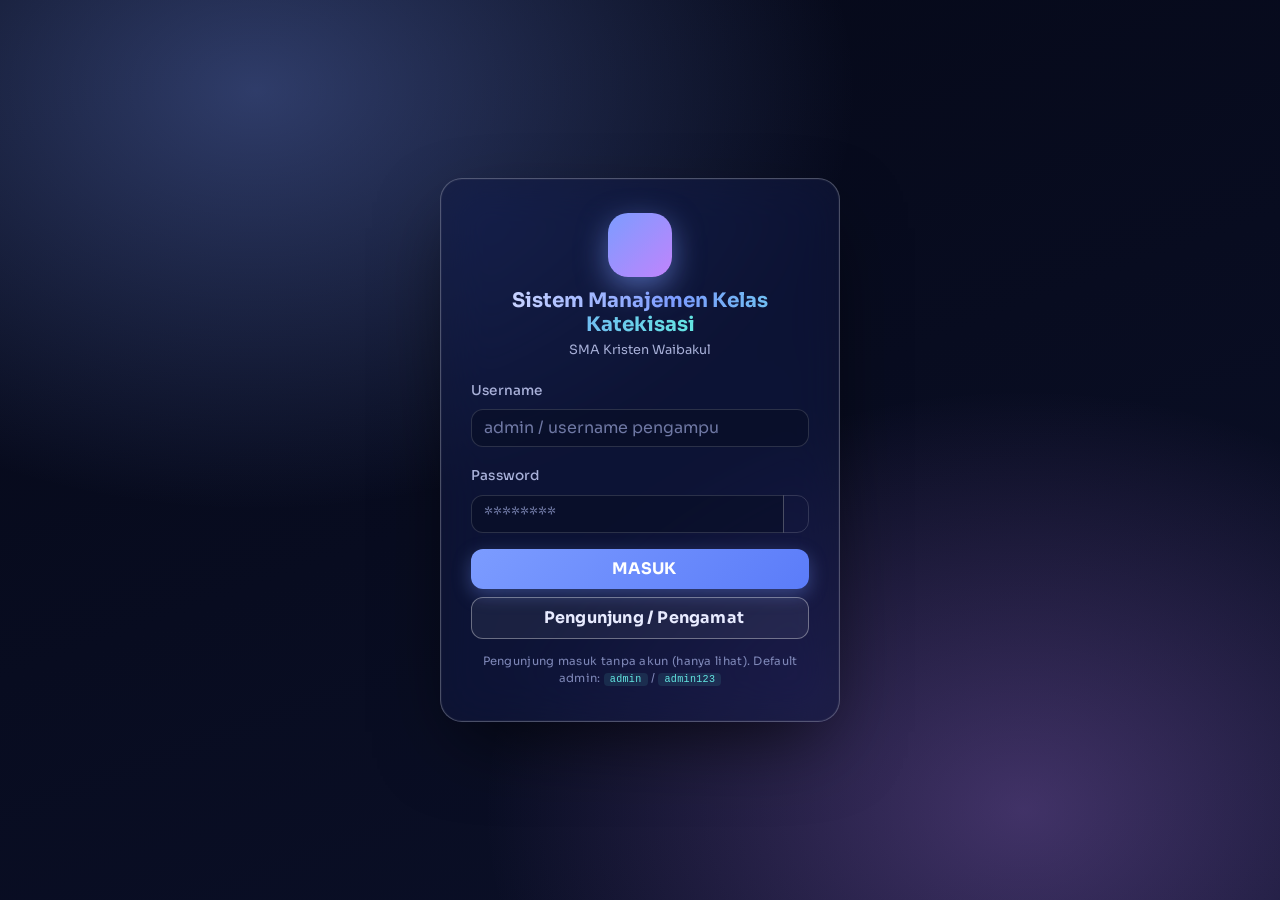
==== gas/Index.html @ c19cdd5c "checkpoint before testing_agent_full_stack Emergent-Commit-Key: fec1516bd3ce7a6f2f8cfdd16dbec7e923e5" ====
<!DOCTYPE html>
<html lang="id">
<head>
    <meta charset="UTF-8">
    <meta name="viewport" content="width=device-width, initial-scale=1.0, maximum-scale=1.0, user-scalable=no">
    <title>Sistem Manajemen Kelas Katekisasi SMA Kristen Waibakul</title>
    <link href="https://cdn.jsdelivr.net/npm/bootstrap@5.3.0/dist/css/bootstrap.min.css" rel="stylesheet">
    <link rel="stylesheet" href="https://cdnjs.cloudflare.com/ajax/libs/font-awesome/6.4.0/css/solid.min.css">
    <link rel="stylesheet" href="https://cdnjs.cloudflare.com/ajax/libs/font-awesome/6.4.0/css/fontawesome.min.css">
    <link href="https://fonts.googleapis.com/css2?family=Sora:wght@400;500;600;700;800&family=JetBrains+Mono:wght@500;700&display=swap" rel="stylesheet">
    <script src="https://cdn.jsdelivr.net/npm/chart.js@4.4.1/dist/chart.umd.min.js"></script>
    <style>
        /* ==================== FUTURISTIC GLASSMORPHISM THEME ==================== */
        :root{
            --bg-1:#0b1029;
            --bg-2:#131a3f;
            --bg-3:#1b2559;
            --accent:#7c9cff;
            --accent-2:#63e6e2;
            --accent-3:#c084fc;
            --success:#34d399;
            --warning:#fbbf24;
            --danger:#f87171;
            --text:#eef2ff;
            --text-dim:#a8b0d8;
            --glass:rgba(255,255,255,0.07);
            --glass-strong:rgba(255,255,255,0.12);
            --stroke:rgba(255,255,255,0.14);
            --stroke-strong:rgba(255,255,255,0.25);
            --shadow-lg:0 20px 60px -20px rgba(6,10,40,0.7);
        }
        *{ box-sizing:border-box; }
        html,body{ background:transparent; }
        html, body { height: auto; min-height: 100%; overflow-x: hidden; }
        body {
            font-family: 'Sora', 'Segoe UI', Tahoma, sans-serif;
            color: var(--text);
            -webkit-font-smoothing: antialiased;
            min-height:100vh;
            -webkit-overflow-scrolling: touch;
            background:
              radial-gradient(1200px 700px at 90% -10%, rgba(124,156,255,0.35), transparent 60%),
              radial-gradient(900px 600px at -10% 110%, rgba(192,132,252,0.28), transparent 60%),
              radial-gradient(700px 500px at 60% 120%, rgba(99,230,226,0.18), transparent 60%),
              linear-gradient(160deg,#070a1c 0%,#0b1029 40%,#0a1236 100%);
        }
        /* subtle grid overlay */
        body::before{
            content:''; position:fixed; inset:0; pointer-events:none; z-index:0;
            background-image:
              linear-gradient(rgba(255,255,255,0.035) 1px, transparent 1px),
              linear-gradient(90deg, rgba(255,255,255,0.035) 1px, transparent 1px);
            background-size: 46px 46px;
            mask-image: radial-gradient(ellipse at center, black 30%, transparent 80%);
        }
        .main-content, .sidebar, #loginOverlay, #loadingOverlay { position:relative; z-index:1; }

        /* ==================== SIDEBAR ==================== */
        .sidebar {
            height: 100%;
            background: linear-gradient(180deg, rgba(19,26,63,0.85) 0%, rgba(11,16,41,0.85) 100%);
            backdrop-filter: blur(20px) saturate(140%);
            -webkit-backdrop-filter: blur(20px) saturate(140%);
            color: var(--text);
            position: fixed;
            width: 260px;
            top: 0; left: 0;
            transition: transform .35s cubic-bezier(.2,.7,.2,1);
            z-index: 1040;
            overflow-y: auto;
            border-right:1px solid var(--stroke);
            box-shadow: 8px 0 30px rgba(0,0,0,.35);
        }
        .sidebar-header{
            padding: 22px 20px; text-align:center; font-weight:700; font-size:1rem;
            letter-spacing:.4px; border-bottom:1px solid var(--stroke);
            background: linear-gradient(120deg, rgba(124,156,255,.18), rgba(192,132,252,.12));
        }
        .sidebar-header i{
            color: var(--accent-2);
            filter: drop-shadow(0 0 8px rgba(99,230,226,.7));
        }
        .app-name-text{
            background:linear-gradient(90deg,#c7d2ff,#7c9cff 45%,#63e6e2);
            -webkit-background-clip:text; background-clip:text; color:transparent;
        }
        .sidebar-user{
            padding:12px 16px; margin:12px; border-radius:14px;
            background:var(--glass); border:1px solid var(--stroke);
            display:flex; align-items:center; gap:10px; font-size:.82rem;
        }
        .sidebar-user .avatar{
            width:38px;height:38px;border-radius:50%;
            background:linear-gradient(135deg,var(--accent),var(--accent-3));
            display:flex;align-items:center;justify-content:center;font-weight:700;
            box-shadow:0 0 15px rgba(124,156,255,.5);
        }
        .sidebar-user .role-tag{
            font-size:.65rem; padding:2px 8px; border-radius:999px;
            background:rgba(52,211,153,.15); color:#6ee7b7; border:1px solid rgba(52,211,153,.3);
            display:inline-block; margin-top:2px; letter-spacing:.5px;
        }
        .sidebar-user .role-tag.pengampu{ background:rgba(192,132,252,.15); color:#e9d5ff; border-color:rgba(192,132,252,.3); }
        .sidebar a {
            color: var(--text-dim); text-decoration:none;
            padding:12px 20px; display:flex; align-items:center; gap:12px;
            border-left:3px solid transparent; font-size:.93rem;
            transition: background-color .2s, color .2s, border-color .2s;
        }
        .sidebar a i{ width:20px; text-align:center; opacity:.85; }
        .sidebar a:hover{ background:var(--glass); color:#fff; }
        .sidebar a.active{
            background: linear-gradient(90deg, rgba(124,156,255,.22), rgba(124,156,255,0));
            color:#fff; border-left-color: var(--accent-2);
            box-shadow: inset 0 0 20px rgba(124,156,255,.1);
        }
        .sidebar a.active i{ color:var(--accent-2); filter: drop-shadow(0 0 6px rgba(99,230,226,.7)); }
        .sidebar hr{ border-color:var(--stroke); margin:6px 16px; opacity:.4; }
        .sidebar-section-title{ padding:14px 20px 6px; font-size:.7rem; letter-spacing:1.5px; color:#7f88b8; text-transform:uppercase; }

        /* ==================== MAIN ==================== */
        .main-content { margin-left: 260px; padding: 22px; transition: margin-left .35s; }
        .top-navbar {
            background: var(--glass);
            backdrop-filter: blur(14px);
            -webkit-backdrop-filter: blur(14px);
            border:1px solid var(--stroke);
            padding: 12px 18px; box-shadow: var(--shadow-lg);
            margin-bottom: 22px; border-radius: 16px;
            display: flex; justify-content: space-between; align-items: center; color: var(--text);
        }
        .top-navbar .page-title{ font-weight:700; letter-spacing:.3px; }
        .top-navbar .clock{ font-family:'JetBrains Mono',monospace; color:var(--accent-2); font-size:.9rem; }
        .menu-toggle { cursor: pointer; font-size: 1.5rem; display: none; color: var(--text); }
        .page-section { display: none; animation: fadeUp .4s ease; }
        .page-section.active { display: block; }
        @keyframes fadeUp { from{opacity:0; transform:translateY(8px);} to{opacity:1; transform:none;} }

        /* ==================== CARD (glass) ==================== */
        .card {
            border: 1px solid var(--stroke);
            background: var(--glass);
            backdrop-filter: blur(14px) saturate(140%);
            -webkit-backdrop-filter: blur(14px) saturate(140%);
            box-shadow: var(--shadow-lg);
            margin-bottom: 22px; border-radius:18px; color:var(--text);
        }
        .card-header{
            background: linear-gradient(90deg, rgba(124,156,255,.12), rgba(255,255,255,0));
            border-bottom:1px solid var(--stroke);
            color:var(--text); font-weight:600;
            border-radius:18px 18px 0 0 !important;
        }
        .card-title{ color:var(--text); }

        /* Forms */
        .form-label{ color:var(--text-dim); font-size:.85rem; font-weight:500; letter-spacing:.2px; }
        .form-control, .form-select, textarea.form-control{
            background: rgba(9,13,35,.55) !important;
            color: var(--text) !important;
            border:1px solid var(--stroke) !important;
            border-radius:12px;
            transition: border-color .2s, box-shadow .2s, background-color .2s;
        }
        .form-control:focus, .form-select:focus{
            border-color: var(--accent) !important;
            box-shadow: 0 0 0 3px rgba(124,156,255,.2) !important;
            background: rgba(9,13,35,.75) !important;
        }
        .form-control::placeholder{ color:#6f78a4; }
        .form-check-input{ background:rgba(9,13,35,.6); border-color:var(--stroke); }
        .form-check-input:checked{ background:var(--accent); border-color:var(--accent); }

        /* Buttons */
        .btn{ border-radius: 12px; font-weight:600; letter-spacing:.2px; }
        .btn-primary{
            background:linear-gradient(135deg,#7c9cff,#5b7cf9);
            border:none; box-shadow:0 6px 18px rgba(124,156,255,.35);
        }
        .btn-primary:hover{ filter:brightness(1.08); transform:translateY(-1px); }
        .btn-success{ background:linear-gradient(135deg,#34d399,#10b981); border:none; }
        .btn-danger{ background:linear-gradient(135deg,#f87171,#ef4444); border:none; }
        .btn-warning{ background:linear-gradient(135deg,#fbbf24,#f59e0b); border:none; color:#1a1a1a; }
        .btn-info{ background:linear-gradient(135deg,#63e6e2,#22d3ee); border:none; color:#0b1029; }
        .btn-outline-secondary{ color:var(--text-dim); border-color:var(--stroke); }
        .btn-outline-secondary:hover{ background:var(--glass-strong); color:#fff; }
        .btn-close{ filter: invert(1) brightness(1.6); opacity:.8; }

        /* Alerts */
        .alert{ border-radius:12px; border:1px solid var(--stroke); backdrop-filter:blur(10px); color:var(--text); }
        .alert-success{ background:rgba(52,211,153,.15); border-color:rgba(52,211,153,.35); }
        .alert-danger{ background:rgba(248,113,113,.15); border-color:rgba(248,113,113,.35); }
        .alert-warning{ background:rgba(251,191,36,.15); border-color:rgba(251,191,36,.35); color:#fde68a; }
        .alert-info{ background:rgba(99,230,226,.13); border-color:rgba(99,230,226,.3); }

        /* Tables */
        .table{ color: var(--text); border-color: var(--stroke); }
        .table > :not(caption) > * > *{ background:transparent !important; color:var(--text); border-color: var(--stroke); }
        .table thead th{
            background: rgba(124,156,255,.1) !important;
            color: #d6def7 !important; border-bottom:1px solid var(--stroke-strong) !important;
            text-transform:uppercase; letter-spacing:.6px; font-size:.72rem; font-weight:700;
        }
        .table-hover tbody tr:hover > *{ background:rgba(124,156,255,.08) !important; }
        .table-striped tbody tr:nth-of-type(odd) > *{ background:rgba(255,255,255,.025) !important; }

        /* Modals */
        .modal-content{
            background: linear-gradient(180deg, rgba(19,26,63,.95), rgba(11,16,41,.95));
            border:1px solid var(--stroke); color:var(--text); border-radius:18px;
            backdrop-filter: blur(18px);
        }
        .modal-header{ border-bottom-color:var(--stroke); }
        .modal-footer{ border-top-color:var(--stroke); }

        /* Nav tabs */
        .nav-tabs{ border-bottom:1px solid var(--stroke); }
        .nav-tabs .nav-link{ color:var(--text-dim); border:none; border-bottom:2px solid transparent; border-radius:0; }
        .nav-tabs .nav-link.active{ background:transparent; color:#fff; border-bottom-color:var(--accent-2); }

        .top-navbar { }
        .menu-toggle { cursor: pointer; font-size: 1.5rem; display: none; }

        @media (max-width: 768px) {
            .sidebar { transform: translateX(-100%); width:270px; }
            .sidebar.show { transform: translateX(0); }
            .main-content { margin-left: 0; padding: 12px; }
            .menu-toggle { display: block; }
            .sidebar-overlay { position: fixed; top: 0; left: 0; width: 100vw; height: 100%; background: rgba(0,0,0,0.6); backdrop-filter:blur(4px); z-index: 1030; display: none; }
            .sidebar-overlay.show { display: block; }
        }

        /* ==================== LOADING / LOGIN OVERLAY ==================== */
        #loadingOverlay {
            position: fixed; inset:0;
            background: radial-gradient(circle at center, rgba(11,16,41,.85), rgba(7,10,28,.95));
            backdrop-filter: blur(10px);
            z-index: 9999; display:flex; flex-direction:column; justify-content:center; align-items:center;
            color: var(--text);
        }
        .spinner-border { width: 3rem; height: 3rem; margin-bottom: 12px; color: var(--accent-2) !important; }
        #loginOverlay {
            position: fixed; inset:0;
            background:
              radial-gradient(1000px 700px at 20% 10%, rgba(124,156,255,.35), transparent 60%),
              radial-gradient(900px 700px at 80% 90%, rgba(192,132,252,.3), transparent 60%),
              linear-gradient(160deg,#050817,#0b1029);
            z-index: 10000; display:flex; justify-content:center; align-items:center; padding:20px;
        }
        .login-box {
            background: rgba(19,26,63,.55);
            backdrop-filter: blur(24px) saturate(150%);
            -webkit-backdrop-filter: blur(24px) saturate(150%);
            padding: 34px 30px; border-radius: 22px;
            border: 1px solid var(--stroke-strong);
            box-shadow: 0 30px 80px -20px rgba(0,0,0,.7), 0 0 0 1px rgba(255,255,255,.04) inset;
            width: 100%; max-width: 400px; color:var(--text); position:relative; overflow:hidden;
        }
        .login-box::before{
            content:''; position:absolute; inset:-2px; border-radius:24px; pointer-events:none;
            background: linear-gradient(120deg, transparent, rgba(124,156,255,.4), transparent 60%);
            -webkit-mask: linear-gradient(#000 0 0) content-box, linear-gradient(#000 0 0);
            -webkit-mask-composite: xor; mask-composite: exclude;
            padding:1px;
        }
        .login-brand{ text-align:center; margin-bottom:18px; }
        .login-brand .logo{
            width:64px; height:64px; margin:0 auto 12px; border-radius:20px;
            background:linear-gradient(135deg,var(--accent),var(--accent-3));
            display:flex;align-items:center;justify-content:center; font-size:1.8rem;
            box-shadow: 0 10px 30px rgba(124,156,255,.55);
        }
        .login-brand h5{ font-weight:700; margin-bottom:4px; }
        .login-brand p{ font-size:.8rem; color:var(--text-dim); margin:0; }
        .login-hint{ font-size:.72rem; color:#7f88b8; text-align:center; margin-top:14px; letter-spacing:.3px; }
        .login-hint code{ color:var(--accent-2); background:rgba(99,230,226,.1); padding:1px 6px; border-radius:4px; }

        .table-fixed { table-layout: fixed; width: 100%; }
        .table-fixed th, .table-fixed td { vertical-align: middle; overflow: hidden; text-overflow: ellipsis; white-space: nowrap; }

        /* ==================== DASHBOARD STATS ==================== */
        .stat-card {
            border-radius: 18px; padding: 20px; color: white; position:relative; overflow:hidden;
            border:1px solid var(--stroke); background: var(--glass); backdrop-filter: blur(14px);
            transition: transform .25s ease, box-shadow .25s ease;
        }
        .stat-card:hover{ transform:translateY(-3px); box-shadow: 0 20px 45px -15px rgba(124,156,255,.35); }
        .stat-card .stat-num { font-size: 2.2rem; font-weight: 800; line-height: 1; font-family:'JetBrains Mono',monospace; }
        .stat-card .stat-label { font-size: 0.78rem; opacity: 0.9; text-transform:uppercase; letter-spacing:1.2px; }
        .stat-card .stat-icon {
            position:absolute; right:18px; top:18px; width:44px; height:44px; border-radius:12px;
            display:flex; align-items:center; justify-content:center; font-size:1.2rem;
            background:rgba(255,255,255,.1); border:1px solid rgba(255,255,255,.15);
        }
        .stat-card.grad-1{ background:linear-gradient(135deg,rgba(124,156,255,.35),rgba(91,124,249,.1)); border-color:rgba(124,156,255,.35); }
        .stat-card.grad-2{ background:linear-gradient(135deg,rgba(99,230,226,.35),rgba(34,211,238,.1)); border-color:rgba(99,230,226,.35); }
        .stat-card.grad-3{ background:linear-gradient(135deg,rgba(192,132,252,.35),rgba(168,85,247,.1)); border-color:rgba(192,132,252,.35); }
        .stat-card.grad-4{ background:linear-gradient(135deg,rgba(52,211,153,.32),rgba(16,185,129,.1)); border-color:rgba(52,211,153,.35); }

        /* Absensi tap-button */
        .absen-row { display: flex; align-items: center; padding: 8px 6px; border-bottom: 1px solid var(--stroke); gap: 8px; }
        .absen-row:last-child { border-bottom: none; }
        .absen-no { min-width: 28px; font-size: 0.8rem; color: var(--text-dim); text-align: center; flex-shrink: 0; }
        .absen-nama { flex: 1; font-size: 0.92rem; overflow: hidden; text-overflow: ellipsis; white-space: nowrap; color:var(--text); }
        .absen-btns { display: flex; gap: 4px; flex-shrink: 0; }
        .absen-btn {
            width: 36px; height: 36px;
            border: 1px solid var(--stroke); border-radius: 10px;
            background: rgba(9,13,35,.55); font-size: 0.8rem; font-weight: 700;
            cursor: pointer; color: var(--text-dim);
            -webkit-tap-highlight-color: transparent;
            touch-action: manipulation;
            transition: transform .1s;
        }
        .absen-btn:active{ transform: scale(.94); }
        .absen-btn.aktif-H { background:#10b981; border-color:#10b981; color:#fff; box-shadow:0 0 12px rgba(16,185,129,.5); }
        .absen-btn.aktif-S { background:#f59e0b; border-color:#f59e0b; color:#111; box-shadow:0 0 12px rgba(245,158,11,.45); }
        .absen-btn.aktif-I { background:#22d3ee; border-color:#22d3ee; color:#0b1029; box-shadow:0 0 12px rgba(34,211,238,.4); }
        .absen-btn.aktif-A { background:#ef4444; border-color:#ef4444; color:#fff; box-shadow:0 0 12px rgba(239,68,68,.5); }
        .absen-btn.aktif-T { background:#a855f7; border-color:#a855f7; color:#fff; box-shadow:0 0 12px rgba(168,85,247,.5); }

        /* Offline indicator */
        #offlineBadge {
            position: fixed; top: 12px; right: 12px;
            background: linear-gradient(135deg,#fbbf24,#f59e0b); color: #1a1a1a; padding: 6px 14px;
            border-radius: 999px; font-size: 0.78rem; font-weight: 700;
            z-index: 9998; display: none;
            box-shadow: 0 6px 20px rgba(245,158,11,.4);
        }
        #offlineBadge.show { display: block; }
        .pending-sync {
            background: rgba(251,191,36,.12); border: 1px solid rgba(251,191,36,.35);
            padding: 10px 14px; border-radius: 12px;
            margin-bottom: 12px; font-size: 0.85rem; color:#fde68a;
        }

        /* Action buttons compact */
        .btn-action { padding: 4px 10px; font-size: 0.78rem; border-radius:8px; }
        .btn-action + .btn-action { margin-left: 4px; }

        /* Pengampu check-in card */
        .checkin-card{
            background: linear-gradient(135deg, rgba(124,156,255,.2), rgba(192,132,252,.15));
            border:1px solid var(--stroke-strong); border-radius:22px; padding:26px;
            display:flex; flex-direction:column; gap:12px; align-items:center;
        }
        .checkin-time{ font-family:'JetBrains Mono',monospace; font-size:2.4rem; font-weight:700; color:var(--accent-2);
            text-shadow: 0 0 20px rgba(99,230,226,.5); letter-spacing:2px; }
        .checkin-date{ color:var(--text-dim); font-size:.9rem; letter-spacing:.5px; }
        .checkin-badges{ display:flex; gap:10px; flex-wrap:wrap; justify-content:center; }
        .checkin-badge{
            padding:8px 14px; border-radius:12px; background:rgba(9,13,35,.5);
            border:1px solid var(--stroke); font-size:.85rem;
        }
        .checkin-badge b{ font-family:'JetBrains Mono',monospace; color:#fff; }
        .checkin-badge.on{ border-color:rgba(52,211,153,.5); background:rgba(52,211,153,.15); }

        /* Hide-for-role helper */
        .role-admin-only{ display:block; }
        body.role-pengampu .role-admin-only{ display:none !important; }
        body.role-pengampu .print-disabled{ display:none !important; }

        /* Badges & pills */
        .badge{ font-weight:600; border-radius:8px; padding:.4em .7em; }
    </style>
</head>
<body>
    <!-- LOGIN -->
    <div id="loginOverlay">
        <div class="login-box">
            <div class="login-brand">
                <div class="logo" id="loginLogoBox"><i class="fas fa-graduation-cap" id="loginLogoIcon"></i><img id="loginLogoImg" src="" alt="" style="max-width:100%; max-height:100%; border-radius:16px; display:none;"></div>
                <h5><span class="app-name-text">Sistem Manajemen Kelas Katekisasi</span></h5>
                <p>SMA Kristen Waibakul</p>
            </div>
            <div id="loginAlert" class="alert alert-danger py-2 mb-3" style="display:none; font-size:0.9rem;">
                <i class="fas fa-exclamation-circle"></i> <span id="loginAlertMsg"></span>
            </div>
            <div class="mb-3">
                <label class="form-label">Username</label>
                <input type="text" class="form-control" id="loginUsername" placeholder="admin / username pengampu" onkeydown="if(event.key==='Enter') document.getElementById('loginPassword').focus()">
            </div>
            <div class="mb-3">
                <label class="form-label">Password</label>
                <div class="input-group">
                    <input type="password" class="form-control" id="loginPassword" placeholder="********" onkeydown="if(event.key==='Enter') prosesLogin()">
                    <button class="btn btn-outline-secondary" type="button" onclick="togglePasswordVisibility()">
                        <i class="fas fa-eye" id="eyeIcon"></i>
                    </button>
                </div>
            </div>
            <button class="btn btn-primary w-100 fw-bold py-2" onclick="prosesLogin()" id="btnLogin">
                <span id="btnLoginText"><i class="fas fa-arrow-right-to-bracket me-2"></i>MASUK</span>
                <span id="btnLoginSpinner" class="spinner-border spinner-border-sm ms-2" style="display:none;" role="status"></span>
            </button>
            <button class="btn w-100 fw-bold py-2 mt-2" onclick="masukPengunjung()" id="btnPengunjung" data-testid="btn-pengunjung"
                    style="border:1px solid rgba(255,255,255,.35); color:#e8ebff; background:rgba(255,255,255,.06);">
                <i class="fas fa-eye me-2"></i>Pengunjung / Pengamat
            </button>
            <div class="login-hint">Pengunjung masuk tanpa akun (hanya lihat). Default admin: <code>admin</code> / <code>admin123</code></div>
        </div>
    </div>

    <div id="loadingOverlay" style="display:none;">
        <div class="spinner-border text-primary" role="status"></div>
        <h5 id="loadingText">Memuat Data...</h5>
    </div>

    <div id="offlineBadge"><i class="fas fa-wifi"></i> Mode Offline</div>

    <div class="sidebar-overlay" id="sidebarOverlay" onclick="toggleSidebar()"></div>

    <div class="sidebar" id="sidebar" style="display:none;">
        <div class="sidebar-header">
            <div><img id="sidebarLogo" src="" alt="" style="max-height:56px; margin-bottom:6px; display:none; border-radius:12px;"><i id="sidebarLogoIcon" class="fas fa-graduation-cap"></i></div>
            <div class="app-name-text" style="font-size:.88rem; margin-top:6px; line-height:1.3;">Sistem Manajemen Kelas Katekisasi</div>
            <div style="font-size:.7rem; color:var(--text-dim); margin-top:2px; font-weight:500;">SMA Kristen Waibakul</div>
        </div>
        <div class="sidebar-user" id="sidebarUser">
            <div class="avatar" id="userAvatar">A</div>
            <div style="min-width:0;">
                <div style="font-weight:600; white-space:nowrap; overflow:hidden; text-overflow:ellipsis;" id="userNama">Administrator</div>
                <span class="role-tag" id="userRoleTag">Admin</span>
            </div>
        </div>
        <div class="sidebar-section-title">Menu Utama</div>
        <a href="#" class="nav-link active" onclick="showPage('dashboard', this)"><i class="fas fa-chart-line"></i> Dashboard</a>
        <a href="#" class="nav-link role-admin-only" onclick="showPage('kelas', this)"><i class="fas fa-chalkboard"></i> Data Kelas</a>
        <a href="#" class="nav-link" onclick="showPage('siswa', this)"><i class="fas fa-users"></i> Data Siswa</a>
        <a href="#" class="nav-link role-admin-only" onclick="showPage('mapel', this)"><i class="fas fa-book"></i> Mata Pelajaran</a>
        <a href="#" class="nav-link role-admin-only" onclick="showPage('jadwal', this)"><i class="fas fa-calendar-alt"></i> Jadwal Mengajar</a>
        <a href="#" class="nav-link role-admin-only" onclick="showPage('pengampu', this)"><i class="fas fa-user-tie"></i> Data Pengampu</a>
        <div class="sidebar-section-title">Aktivitas Harian</div>
        <a href="#" class="nav-link" onclick="showPage('absensi', this)"><i class="fas fa-user-check"></i> Absen Siswa</a>
        <a href="#" class="nav-link" onclick="showPage('bukuMingguan', this)"><i class="fas fa-book-bookmark"></i> Absen Buku Mingguan</a>
        <a href="#" class="nav-link" onclick="showPage('absensiPengampu', this)"><i class="fas fa-clipboard-user"></i> Absen Pengampu</a>
        <a href="#" class="nav-link role-admin-only" onclick="showPage('nilai', this)"><i class="fas fa-star"></i> Nilai Siswa</a>
        <a href="#" class="nav-link" onclick="showPage('jurnal', this)"><i class="fas fa-book-open"></i> Jurnal Mengajar</a>
        <div class="sidebar-section-title">Laporan &amp; Sistem</div>
        <a href="#" class="nav-link" onclick="showPage('rekap', this)"><i class="fas fa-file-invoice"></i> Rekap &amp; Cetak</a>
        <a href="#" class="nav-link role-admin-only" onclick="showPage('setting', this)"><i class="fas fa-cog"></i> Pengaturan</a>
        <a href="#" class="nav-link role-admin-only" onclick="showPage('logAktivitas', this)" data-testid="nav-log-aktivitas"><i class="fas fa-clock-rotate-left"></i> Log Aktivitas</a>
        <a href="#" class="nav-link" onclick="logout()" style="color:#fca5a5;"><i class="fas fa-right-from-bracket"></i> Keluar</a>
    </div>

    <div class="main-content" id="mainContent" style="display:none;">
        <div class="top-navbar">
            <i class="fas fa-bars menu-toggle" onclick="toggleSidebar()"></i>
            <h5 class="m-0 text-primary fw-bold" id="pageTitle">Dashboard</h5>
            <div>
                <button class="btn btn-sm btn-outline-secondary" onclick="refreshSemuaData()" title="Muat Ulang Data"><i class="fas fa-sync-alt"></i></button>
                <button class="btn btn-sm btn-danger ms-2" onclick="logout()" title="Keluar"><i class="fas fa-sign-out-alt"></i></button>
            </div>
        </div>

        <div class="toast-container position-fixed top-0 end-0 p-3" style="z-index: 1055">
            <div id="liveToast" class="toast align-items-center text-white bg-success border-0" role="alert" aria-live="assertive" aria-atomic="true">
                <div class="d-flex">
                    <div class="toast-body" id="toastMessage">Pesan</div>
                    <button type="button" class="btn-close btn-close-white me-2 m-auto" data-bs-dismiss="toast"></button>
                </div>
            </div>
        </div>

        <!-- ============ DASHBOARD ============ -->
        <div id="dashboard" class="page-section active">
            <div class="card bg-primary text-white mb-3">
                <div class="card-body">
                    <h4 class="card-title mb-1">Selamat Datang!</h4>
                    <p class="card-text mb-0" id="dashboardGreeting">Aplikasi administrasi guru dalam genggaman.</p>
                </div>
            </div>

            <div id="dashPeringatanAbsen" class="alert alert-warning d-none" data-testid="dash-peringatan-absen">
                <i class="fas fa-triangle-exclamation me-2"></i><span id="dashPeringatanText"></span>
            </div>

            <div class="row g-2 mb-3" id="statCards">
                <div class="col-6 col-md-4"><div class="stat-card" style="background:#0d6efd;"><div class="d-flex justify-content-between"><div><div class="stat-num" id="statKelas">0</div><div class="stat-label">Total Kelas</div></div><i class="fas fa-chalkboard"></i></div></div></div>
                <div class="col-6 col-md-4"><div class="stat-card" style="background:#198754;"><div class="d-flex justify-content-between"><div><div class="stat-num" id="statSiswa">0</div><div class="stat-label">Total Siswa</div></div><i class="fas fa-users"></i></div></div></div>
                <div class="col-6 col-md-4"><div class="stat-card" style="background:#fd7e14;"><div class="d-flex justify-content-between"><div><div class="stat-num" id="statJadwal">0</div><div class="stat-label">Jadwal Mengajar</div></div><i class="fas fa-calendar-alt"></i></div></div></div>
            </div>

            <div class="row g-3 mb-3">
                <div class="col-md-12">
                    <div class="card">
                        <div class="card-header bg-primary text-white d-flex justify-content-between align-items-center flex-wrap gap-2">
                            <span><i class="fas fa-chart-column me-2"></i>Statistik Kehadiran Siswa</span>
                            <div class="d-flex gap-2 flex-wrap align-items-center">
                                <select class="form-select form-select-sm" id="dashPeriode" style="width:auto;" onchange="onDashPeriodeChange()" data-testid="dash-periode-select">
                                    <option value="minggu" selected>Per Minggu</option>
                                    <option value="bulan">Per Bulan</option>
                                    <option value="triwulan">Per Triwulan</option>
                                    <option value="semester">Per Semester</option>
                                    <option value="custom">Rentang Tanggal</option>
                                </select>
                                <select class="form-select form-select-sm" id="dashKelas" style="width:auto;" onchange="loadKehadiranChart()" data-testid="dash-kelas-select"></select>
                                <input type="date" class="form-control form-control-sm" id="dashTglMulai" style="width:auto;" onchange="onDashDateManual()" data-testid="dash-tgl-mulai">
                                <input type="date" class="form-control form-control-sm" id="dashTglAkhir" style="width:auto;" onchange="onDashDateManual()" data-testid="dash-tgl-akhir">
                                <div class="btn-group btn-group-sm" role="group" title="Bentuk bagan">
                                    <button type="button" class="btn btn-light active" id="dashChartPie" onclick="setDashChartType('pie')" data-testid="dash-chart-pie"><i class="fas fa-chart-pie"></i></button>
                                    <button type="button" class="btn btn-light" id="dashChartBar" onclick="setDashChartType('bar')" data-testid="dash-chart-bar"><i class="fas fa-chart-column"></i></button>
                                </div>
                                <div class="btn-group btn-group-sm" role="group">
                                    <button type="button" class="btn btn-light active" id="dashModePct" onclick="setDashMode('pct')" data-testid="dash-mode-pct">%</button>
                                    <button type="button" class="btn btn-light" id="dashModeCount" onclick="setDashMode('count')" data-testid="dash-mode-count">Jumlah</button>
                                </div>
                            </div>
                        </div>
                        <div class="card-body">
                            <div id="dashKehadiranSummary" class="mb-2 small text-muted" data-testid="dash-kehadiran-summary"></div>
                            <div style="position:relative;height:300px;"><canvas id="chartKehadiran" data-testid="chart-kehadiran"></canvas></div>
                        </div>
                    </div>
                </div>
            </div>

            <div class="row g-3">
                <div class="col-md-12">
                    <div class="card">
                        <div class="card-header bg-info text-white"><i class="fas fa-calendar-day"></i> Jadwal Hari Ini (<span id="hariIniLabel"></span>)</div>
                        <div class="card-body p-2" id="jadwalHariIniArea">
                            <p class="text-muted text-center mb-0 py-3">Belum ada jadwal.</p>
                        </div>
                    </div>
                </div>
            </div>
        </div>

        <!-- ============ KELAS ============ -->
        <div id="kelas" class="page-section">
            <div class="card">
                <div class="card-header bg-dark text-white">Tambah Data Kelas Massal</div>
                <div class="card-body">
                    <form id="formKelas">
                        <p class="text-muted small mb-2">Isi nama kelas pada tabel. Default 6 baris, tambahkan baris jika kurang.</p>
                        <div class="table-responsive">
                            <table class="table table-sm table-bordered align-middle mb-2">
                                <thead class="table-dark text-center"><tr><th style="width:60px;">No</th><th>Nama Kelas</th><th style="width:70px;">Aksi</th></tr></thead>
                                <tbody id="kelasMassalBody"></tbody>
                            </table>
                        </div>
                        <div class="d-flex gap-2 flex-wrap">
                            <button type="button" class="btn btn-outline-secondary" onclick="tambahBarisKelasMassal()"><i class="fas fa-plus"></i> Tambah Baris</button>
                            <button type="submit" class="btn btn-primary"><i class="fas fa-save"></i> Simpan Kelas</button>
                        </div>
                    </form>
                </div>
            </div>
            <div class="card mt-4">
                <div class="card-header bg-secondary text-white">Daftar Kelas</div>
                <div class="card-body">
                    <div class="table-responsive">
                        <table class="table table-striped table-bordered text-center">
                            <thead class="table-dark"><tr><th>No</th><th>Nama Kelas</th><th>Aksi</th></tr></thead>
                            <tbody id="tableBodyKelas"></tbody>
                        </table>
                    </div>
                </div>
            </div>
        </div>

        <!-- ============ SISWA ============ -->
        <div id="siswa" class="page-section">
            <div class="card">
                <div class="card-header bg-dark text-white d-flex justify-content-between align-items-center">
                    <span>Data Siswa</span>
                    <button class="btn btn-sm btn-warning" onclick="bukaModalImport()"><i class="fas fa-file-import"></i> Import Massal</button>
                </div>
                <div class="card-body">
                    <form id="formSiswa">
                        <div class="row g-2">
                            <div class="col-md-4 mb-2"><label class="form-label">Pilih Kelas</label><select class="form-select dropdown-kelas" id="inputSiswaKelas" required></select></div>
                            <div class="col-md-3 mb-2"><label class="form-label">Nomor Urut</label><input type="text" class="form-control" id="inputSiswaNo" required maxlength="10"></div>
                            <div class="col-md-5 mb-2"><label class="form-label">Nama Lengkap</label><input type="text" class="form-control" id="inputSiswaNama" required maxlength="100"></div>
                        </div>
                        <button type="submit" class="btn btn-primary"><i class="fas fa-save"></i> Simpan Siswa</button>
                    </form>
                </div>
            </div>
            <div class="card mt-4">
                <div class="card-header bg-secondary text-white">Daftar Siswa</div>
                <div class="card-body">
                    <div class="row g-2 mb-3">
                        <div class="col-md-4"><label class="form-label">Filter Kelas:</label><select class="form-select dropdown-kelas" id="filterSiswaKelas" onchange="renderTableSiswa()"></select></div>
                        <div class="col-md-8"><label class="form-label">Cari Nama:</label><input type="text" class="form-control" id="searchSiswa" oninput="renderTableSiswa()" placeholder="Ketik nama siswa..."></div>
                    </div>
                    <div class="table-responsive">
                        <table class="table table-striped table-bordered text-center">
                            <thead class="table-dark"><tr><th>Kelas</th><th>No</th><th>Nama Lengkap</th><th>Aksi</th></tr></thead>
                            <tbody id="tableBodySiswa"></tbody>
                        </table>
                    </div>
                </div>
            </div>
        </div>

        <!-- ============ MAPEL ============ -->
        <div id="mapel" class="page-section">
            <div class="card">
                <div class="card-header bg-dark text-white">Tambah Mata Pelajaran Massal</div>
                <div class="card-body">
                    <form id="formMapel">
                        <p class="text-muted small mb-2">Isi daftar mata pelajaran pada tabel. Default 6 baris, tambahkan baris jika kurang.</p>
                        <div class="table-responsive">
                            <table class="table table-sm table-bordered align-middle mb-2">
                                <thead class="table-dark text-center"><tr><th style="width:60px;">No</th><th>Nama Mata Pelajaran</th><th style="width:70px;">Aksi</th></tr></thead>
                                <tbody id="mapelMassalBody"></tbody>
                            </table>
                        </div>
                        <div class="d-flex gap-2 flex-wrap">
                            <button type="button" class="btn btn-outline-secondary" onclick="tambahBarisMapelMassal()"><i class="fas fa-plus"></i> Tambah Baris</button>
                            <button type="submit" class="btn btn-primary"><i class="fas fa-save"></i> Simpan Mata Pelajaran</button>
                        </div>
                    </form>
                </div>
            </div>
            <div class="card mt-4">
                <div class="card-header bg-secondary text-white">Daftar Mata Pelajaran</div>
                <div class="card-body">
                    <div class="table-responsive">
                        <table class="table table-striped table-bordered">
                            <thead class="table-dark text-center"><tr><th width="60">No</th><th>Nama Mata Pelajaran</th><th width="160">Aksi</th></tr></thead>
                            <tbody id="tableBodyMapel"></tbody>
                        </table>
                    </div>
                </div>
            </div>
        </div>

        <!-- ============ JADWAL ============ -->
        <div id="jadwal" class="page-section">
            <div class="card">
                <div class="card-header bg-dark text-white">Tambah Jadwal Mengajar</div>
                <div class="card-body">
                    <form id="formJadwal">
                        <div class="row">
                            <div class="col-md-6 mb-3"><label class="form-label">Hari</label>
                                <select class="form-select" id="inputJadwalHari" required>
                                    <option value="">Pilih</option>
                                    <option>Senin</option><option>Selasa</option><option>Rabu</option>
                                    <option>Kamis</option><option>Jumat</option><option>Sabtu</option>
                                </select>
                            </div>
                            <div class="col-md-3 mb-3"><label class="form-label">Jam Mulai</label><input type="time" class="form-control" id="inputJadwalMulai" required></div>
                            <div class="col-md-3 mb-3"><label class="form-label">Jam Selesai</label><input type="time" class="form-control" id="inputJadwalSelesai" required></div>
                        </div>
                        <div class="row">
                            <div class="col-md-6 mb-3"><label class="form-label">Mata Pelajaran</label><select class="form-select dropdown-mapel" id="inputJadwalMapel" required></select></div>
                            <div class="col-md-6 mb-3"><label class="form-label">Kelas</label><select class="form-select dropdown-kelas" id="inputJadwalKelas" required></select></div>
                        </div>
                        <button type="submit" class="btn btn-primary"><i class="fas fa-save"></i> Simpan Jadwal</button>
                    </form>
                </div>
            </div>
            <div class="card mt-4 role-admin-only">
                <div class="card-header bg-warning text-dark d-flex justify-content-between align-items-center flex-wrap gap-2">
                    <span><i class="fas fa-umbrella-beach me-2"></i>Hari Libur (menekan peringatan absen)</span>
                    <div class="d-flex gap-2 flex-wrap align-items-center">
                        <input type="date" class="form-control form-control-sm" id="inputHariLibur" style="width:auto;" data-testid="libur-date-input">
                        <input type="text" class="form-control form-control-sm" id="inputHariLiburKet" placeholder="Keterangan (opsional)" style="width:auto;" data-testid="libur-ket-input">
                        <button class="btn btn-dark btn-sm" onclick="tambahHariLiburUI()" data-testid="libur-add-btn"><i class="fas fa-plus me-1"></i>Tandai Libur</button>
                    </div>
                </div>
                <div class="card-body">
                    <p class="text-muted small mb-2">Tanggal yang ditandai libur tidak akan memicu peringatan "belum absen" di dashboard.</p>
                    <div id="hariLiburList" data-testid="libur-list"><p class="text-muted mb-0">Belum ada.</p></div>
                </div>
            </div>
            <div class="card mt-4">
                <div class="card-header bg-secondary text-white">Daftar Jadwal</div>
                <div class="card-body">
                    <div class="table-responsive">
                        <table class="table table-bordered table-striped text-center">
                            <thead class="table-dark"><tr><th>Hari</th><th>Waktu</th><th>Mata Pelajaran</th><th>Kelas</th><th>Aksi</th></tr></thead>
                            <tbody id="tableBodyJadwal"></tbody>
                        </table>
                    </div>
                </div>
            </div>
        </div>

        <!-- ============ ABSENSI ============ -->
        <div id="absensi" class="page-section">
            <div id="pendingAbsenArea"></div>
            <div class="card">
                <div class="card-header bg-dark text-white">Input Absensi</div>
                <div class="card-body">
                    <div class="row mb-3 g-2">
                        <div class="col-6 col-md-3"><input type="date" class="form-control" id="inputAbsenTanggal"></div>
                        <div class="col-6 col-md-3"><select class="form-select dropdown-kelas" id="inputAbsenKelas"></select></div>
                        <div class="col-12 col-md-3"><select class="form-select dropdown-mapel" id="inputAbsenMapel"></select></div>
                        <div class="col-12 col-md-3"><button class="btn btn-info text-white w-100" onclick="loadFormAbsensi()"><i class="fas fa-search"></i> Tampilkan</button></div>
                    </div>
                    <div id="legendaAbsen" style="display:none;" class="mb-2 d-flex gap-2 flex-wrap">
                        <span class="badge" style="background:#198754;padding:6px 10px;">H = Hadir</span>
                        <span class="badge" style="background:#ffc107;color:#000;padding:6px 10px;">S = Sakit</span>
                        <span class="badge" style="background:#0dcaf0;color:#000;padding:6px 10px;">I = Izin</span>
                        <span class="badge" style="background:#dc3545;padding:6px 10px;">A = Alpa</span>
                        <span class="badge" style="background:#6f42c1;padding:6px 10px;">T = Terlambat</span>
                        <small class="text-muted align-self-center">Tap untuk ganti status</small>
                    </div>
                    <div id="absenModeEdit" class="alert alert-warning py-2 mb-2" style="display:none;">
                        <i class="fas fa-pencil-alt"></i> <strong>Mode Edit:</strong>
                        <span id="absenModeEditMsg"></span>
                    </div>
                    <div id="areaAbsensiSiswa"></div>
                    <div id="formAbsensiFooter" style="display:none;">
                        <button class="btn btn-success w-100 py-2 mt-2" onclick="kirimAbsensi()" id="btnKirimAbsen">
                            <i class="fas fa-paper-plane"></i> <span id="btnKirimAbsenText">Kirim Absensi</span>
                        </button>
                    </div>
                </div>
            </div>
        </div>

        <!-- ============ NILAI ============ -->
        <div id="nilai" class="page-section">
            <div class="card">
                <div class="card-header bg-dark text-white">Input Nilai</div>
                <div class="card-body">
                    <div class="row mb-3 g-2">
                        <div class="col-md-3"><input type="date" class="form-control" id="inputNilaiTanggal"></div>
                        <div class="col-md-3"><select class="form-select dropdown-kelas" id="inputNilaiKelas"></select></div>
                        <div class="col-md-3"><select class="form-select dropdown-mapel" id="inputNilaiMapel"></select></div>
                        <div class="col-md-3">
                            <select class="form-select" id="inputNilaiKategori">
                                <option value="Tugas">Tugas</option>
                                <option value="PH">PH (Ulangan Harian)</option>
                                <option value="PTS">PTS</option>
                                <option value="PAS">PAS</option>
                            </select>
                        </div>
                    </div>
                    <button class="btn btn-info text-white w-100 mb-3" onclick="loadFormNilai()"><i class="fas fa-search"></i> Tampilkan Daftar Siswa</button>

                    <form id="formNilai" style="display:none;">
                        <div id="nilaiModeEdit" class="alert alert-warning py-2 mb-2" style="display:none;">
                            <i class="fas fa-pencil-alt"></i> <strong>Mode Edit:</strong>
                            <span id="nilaiModeEditMsg"></span>
                        </div>
                        <div class="row mb-3 p-3 bg-light border rounded g-2">
                            <div class="col-md-4"><label class="form-label fw-bold">Bab / Materi</label><input type="text" class="form-control" id="inputNilaiBab" placeholder="Contoh: Bab 1"></div>
                            <div class="col-md-4"><label class="form-label fw-bold">Tujuan Pembelajaran</label><input type="text" class="form-control" id="inputNilaiTujuan" placeholder="Contoh: Memahami rumus"></div>
                            <div class="col-md-4"><label class="form-label fw-bold">Bentuk Tes</label><input type="text" class="form-control" id="inputNilaiBentuk" placeholder="Contoh: Tulis"></div>
                        </div>
                        <p class="text-muted small mb-2"><i class="fas fa-info-circle"></i> Siswa yang nilainya sudah tersimpan ditandai dengan badge <span class="badge bg-success">Tersimpan</span>. Kosongkan nilai jika ingin menghapus nilai siswa tersebut.</p>
                        <div class="table-responsive">
                            <table class="table table-bordered table-fixed">
                                <thead class="table-primary text-center">
                                    <tr><th style="width:12%;">No</th><th style="width:53%;">Nama</th><th style="width:35%;">Nilai</th></tr>
                                </thead>
                                <tbody id="areaNilaiSiswa"></tbody>
                            </table>
                        </div>
                        <button type="submit" class="btn btn-success w-100 py-2" id="btnKirimNilai">
                            <i class="fas fa-paper-plane"></i> <span id="btnKirimNilaiText">Kirim Nilai</span>
                        </button>
                    </form>
                </div>
            </div>
        </div>

        <!-- ============ JURNAL ============ -->
        <div id="jurnal" class="page-section">
            <div class="card">
                <div class="card-header bg-dark text-white">Isi Jurnal Mengajar</div>
                <div class="card-body">
                    <form id="formJurnal">
                        <div class="row mb-3 g-2">
                            <div class="col-md-4"><label class="form-label">Tanggal</label><input type="date" class="form-control" id="inputJurnalTanggal" required></div>
                            <div class="col-md-4"><label class="form-label">Jam Ke</label><input type="text" class="form-control" id="inputJurnalJam" placeholder="1-2"></div>
                            <div class="col-md-4"><label class="form-label">Kelas</label><select class="form-select dropdown-kelas" id="inputJurnalKelas" required></select></div>
                        </div>
                        <div class="mb-2"><label class="form-label">Mata Pelajaran</label><select class="form-select dropdown-mapel" id="inputJurnalMapel" required></select></div>


                        <div class="mb-2"><label class="form-label">Materi Pokok</label><input type="text" class="form-control" id="inputJurnalMateri"></div>
                        <div class="mb-2"><label class="form-label">Kegiatan Pembelajaran</label><textarea class="form-control" id="inputJurnalKegiatan" rows="2"></textarea></div>
                        <div class="mb-3"><label class="form-label">Keterangan (opsional)</label><textarea class="form-control" id="inputJurnalKeterangan" rows="2"></textarea></div>
                        <button type="submit" class="btn btn-primary w-100 py-2" id="btnSimpanJurnal">
                            <i class="fas fa-save"></i> <span id="btnSimpanJurnalText">Simpan Jurnal</span>
                        </button>
                    </form>
                </div>
            </div>
        </div>

        <!-- ============ DATA PENGAMPU (Admin only) ============ -->
        <div id="pengampu" class="page-section">
            <div class="card">
                <div class="card-header d-flex justify-content-between align-items-center">
                    <span><i class="fas fa-user-tie me-2"></i>Data Pengampu</span>
                    <button class="btn btn-primary btn-sm" onclick="openPengampuModal()"><i class="fas fa-plus me-1"></i>Tambah Pengampu</button>
                </div>
                <div class="card-body">
                    <p class="text-muted small mb-3">Kelola akun pengampu. Setiap pengampu dapat mengajar 1 atau lebih kelas yang ditentukan admin. Username &amp; password dipakai untuk login.</p>
                    <div class="table-responsive">
                        <table class="table table-hover align-middle" id="tablePengampu">
                            <thead>
                                <tr>
                                    <th>Nama</th><th>Username</th><th>NIP</th><th>No HP</th><th>Kelas Diampu</th><th>Status</th><th style="width:140px;">Aksi</th>
                                </tr>
                            </thead>
                            <tbody></tbody>
                        </table>
                    </div>
                </div>
            </div>
        </div>

        <!-- ============ ABSENSI PENGAMPU ============ -->
        <div id="absensiPengampu" class="page-section">
            <!-- Self Check-in card (visible untuk pengampu; admin juga bisa lihat statusnya) -->
            <div class="checkin-card mb-3" id="checkinCard">
                <div class="checkin-date" id="checkinDate">--</div>
                <div class="checkin-time" id="checkinClock">00:00:00</div>
                <div class="checkin-badges">
                    <div class="checkin-badge" id="badgeMasuk">Masuk: <b id="jamMasukText">-</b></div>
                    <div class="checkin-badge" id="badgePulang">Pulang: <b id="jamPulangText">-</b></div>
                    <div class="checkin-badge" id="badgeStatus">Status: <b id="statusText">-</b></div>
                </div>
                <div class="d-flex gap-2 flex-wrap justify-content-center">
                    <button class="btn btn-success" id="btnCheckIn" onclick="doCheckIn()"><i class="fas fa-right-to-bracket me-1"></i>Absen Masuk</button>
                    <button class="btn btn-warning" id="btnCheckOut" onclick="doCheckOut()"><i class="fas fa-right-from-bracket me-1"></i>Absen Pulang</button>
                    <button class="btn btn-outline-danger" id="btnLaporTidakHadir" onclick="openLaporKetidakhadiran()" data-testid="lapor-tidak-hadir-btn"><i class="fas fa-triangle-exclamation me-1"></i>Lapor Tidak Hadir</button>
                </div>
            </div>

            <div class="card">
                <div class="card-header d-flex justify-content-between align-items-center flex-wrap gap-2">
                    <span><i class="fas fa-clipboard-user me-2"></i>Riwayat Absensi Pengampu</span>
                    <div class="d-flex gap-2 flex-wrap">
                        <input type="date" class="form-control form-control-sm" id="apTglMulai" style="width:auto;">
                        <input type="date" class="form-control form-control-sm" id="apTglAkhir" style="width:auto;">
                        <button class="btn btn-primary btn-sm" onclick="loadAbsensiPengampu()"><i class="fas fa-filter me-1"></i>Filter</button>
                        <button class="btn btn-info btn-sm role-admin-only" onclick="openSetStatusPengampuModal()"><i class="fas fa-pen me-1"></i>Set Status</button>
                        <button class="btn btn-success btn-sm role-admin-only" onclick="cetakRekapAbsenPengampu()"><i class="fas fa-print me-1"></i>Cetak Rekap</button>
                        <button class="btn btn-success btn-sm" onclick="downloadExcelAbsensiPengampu()" data-testid="ap-download-csv-btn"><i class="fas fa-file-csv me-1"></i>Download Excel (CSV)</button>
                    </div>
                </div>
                <div class="card-body">
                    <div class="table-responsive">
                        <table class="table table-hover align-middle" id="tableAbsensiPengampu">
                            <thead>
                                <tr>
                                    <th>Tanggal</th><th>Nama</th><th>Masuk</th><th>Pulang</th><th>Status</th><th>Keterangan</th><th class="role-admin-only" style="width:100px;">Aksi</th>
                                </tr>
                            </thead>
                            <tbody></tbody>
                        </table>
                    </div>
                </div>
            </div>
        </div>

        <!-- ============ ABSEN BUKU MINGGUAN ============ -->
        <div id="bukuMingguan" class="page-section">
            <div class="card">
                <div class="card-header d-flex justify-content-between align-items-center flex-wrap gap-2">
                    <span><i class="fas fa-book-bookmark me-2"></i>Absen Buku Mingguan Siswa</span>
                    <div class="d-flex gap-2 flex-wrap">
                        <input type="date" class="form-control form-control-sm" id="bmMinggu" style="width:auto;" onchange="onBmDateChange()" data-testid="bm-tanggal-input">
                        <span id="bmMingguLabel" class="badge bg-secondary align-self-center" data-testid="bm-tanggal-label"></span>
                        <select class="form-select form-select-sm" id="bmKelas" style="width:auto;" onchange="loadBukuMingguan()"></select>
                        <select class="form-select form-select-sm" id="bmJenisIbadah" style="width:auto;" onchange="loadBukuMingguan()" data-testid="bm-jenis-ibadah">
                            <option value="Ibadah Minggu">Ibadah Minggu</option>
                            <option value="Ibadah Komisi Pemuda">Ibadah Komisi Pemuda</option>
                        </select>
                        <button class="btn btn-info text-white btn-sm" onclick="loadBukuMingguan()" data-testid="bm-tampilkan-btn"><i class="fas fa-search me-1"></i>Tampilkan</button>
                        <button class="btn btn-info btn-sm role-admin-only print-disabled" onclick="cetakBukuMingguan()"><i class="fas fa-print me-1"></i>Cetak</button>
                        <button class="btn btn-success btn-sm" onclick="downloadExcelBukuMingguan()" data-testid="bm-download-csv-btn"><i class="fas fa-file-csv me-1"></i>Download Excel (CSV)</button>
                    </div>
                </div>
                <div class="card-body">
                    <div id="bmLegenda" class="mb-2 d-flex gap-2 flex-wrap">
                        <span class="badge" style="background:#198754;padding:6px 10px;">K = Kumpul</span>
                        <span class="badge" style="background:#dc3545;padding:6px 10px;">T = Tidak Kumpul</span>
                        <small class="text-muted align-self-center">Tap untuk ganti status</small>
                    </div>
                    <div id="bmList"></div>
                </div>
            </div>
        </div>

        <!-- Modal Tambah/Edit Pengampu -->
        <div class="modal fade" id="modalPengampu" tabindex="-1">
            <div class="modal-dialog modal-lg modal-dialog-centered">
                <div class="modal-content">
                    <div class="modal-header">
                        <h5 class="modal-title" id="pengampuModalTitle"><i class="fas fa-user-tie me-2"></i>Tambah Pengampu</h5>
                        <button type="button" class="btn-close" data-bs-dismiss="modal"></button>
                    </div>
                    <div class="modal-body">
                        <input type="hidden" id="pengampuId">
                        <div class="row g-3">
                            <div class="col-md-6"><label class="form-label">Nama Lengkap *</label><input type="text" class="form-control" id="pengampuNama"></div>
                            <div class="col-md-6"><label class="form-label">NIP</label><input type="text" class="form-control" id="pengampuNip"></div>
                            <div class="col-md-6"><label class="form-label">No HP</label><input type="text" class="form-control" id="pengampuNoHp"></div>
                            <div class="col-md-6"><label class="form-label">Username *</label><input type="text" class="form-control" id="pengampuUsername" autocomplete="off"></div>
                            <div class="col-md-6"><label class="form-label">Password <span class="text-muted small" id="pengampuPassHint">(min. 4 karakter)</span></label><input type="text" class="form-control" id="pengampuPassword" autocomplete="new-password"></div>
                            <div class="col-md-6"><label class="form-label">Status Akun</label>
                                <select class="form-select" id="pengampuActive"><option value="Ya">Aktif</option><option value="Tidak">Nonaktif</option></select>
                            </div>
                            <div class="col-12">
                                <label class="form-label">Kelas yang Diampu <span class="text-muted small">(bisa lebih dari 1)</span></label>
                                <div id="pengampuKelasList" class="d-flex flex-wrap gap-2 p-2" style="background:rgba(9,13,35,.4); border:1px solid var(--stroke); border-radius:12px; min-height:60px;"></div>
                            </div>
                        </div>
                    </div>
                    <div class="modal-footer">
                        <button class="btn btn-outline-secondary" data-bs-dismiss="modal">Batal</button>
                        <button class="btn btn-primary" onclick="submitPengampu()"><i class="fas fa-save me-1"></i>Simpan</button>
                    </div>
                </div>
            </div>
        </div>

        <!-- Modal Set Status Absensi Pengampu -->
        <div class="modal fade" id="modalSetStatusPengampu" tabindex="-1">
            <div class="modal-dialog modal-dialog-centered">
                <div class="modal-content">
                    <div class="modal-header"><h5 class="modal-title"><i class="fas fa-pen me-2"></i>Set Status Absensi Pengampu</h5>
                        <button type="button" class="btn-close" data-bs-dismiss="modal"></button></div>
                    <div class="modal-body">
                        <div class="mb-3"><label class="form-label">Tanggal</label><input type="date" class="form-control" id="ssTanggal"></div>
                        <div class="mb-3"><label class="form-label">Pengampu</label><select class="form-select" id="ssUsername"></select></div>
                        <div class="mb-3"><label class="form-label">Status</label>
                            <select class="form-select" id="ssStatus">
                                <option>Hadir</option><option>Sakit</option><option>Izin</option><option>Alpa</option><option>Terlambat</option>
                            </select>
                        </div>
                        <div class="mb-3"><label class="form-label">Keterangan</label><textarea class="form-control" id="ssKeterangan" rows="2"></textarea></div>
                    </div>
                    <div class="modal-footer">
                        <button class="btn btn-outline-secondary" data-bs-dismiss="modal">Batal</button>
                        <button class="btn btn-primary" onclick="submitSetStatusPengampu()">Simpan</button>
                    </div>
                </div>
            </div>
        </div>

        <!-- Modal Lapor Ketidakhadiran (untuk pengampu sendiri) -->
        <div class="modal fade" id="modalLaporKetidakhadiran" tabindex="-1">
            <div class="modal-dialog modal-dialog-centered">
                <div class="modal-content">
                    <div class="modal-header"><h5 class="modal-title"><i class="fas fa-triangle-exclamation me-2"></i>Lapor Tidak Hadir</h5>
                        <button type="button" class="btn-close" data-bs-dismiss="modal"></button></div>
                    <div class="modal-body">
                        <p class="text-muted small">Laporan ini langsung tercatat untuk hari ini. Admin tetap dapat mengubah atau menghapusnya.</p>
                        <div class="mb-3"><label class="form-label">Status Ketidakhadiran</label>
                            <select class="form-select" id="lkStatus" data-testid="lapor-status-select">
                                <option value="Sakit">Sakit</option><option value="Izin">Izin</option><option value="Alpa">Alpa</option><option value="Terlambat">Terlambat</option>
                            </select>
                        </div>
                        <div class="mb-3"><label class="form-label">Alasan / Keterangan</label><textarea class="form-control" id="lkKeterangan" rows="3" placeholder="Tuliskan alasan..." data-testid="lapor-keterangan"></textarea></div>
                    </div>
                    <div class="modal-footer">
                        <button class="btn btn-outline-secondary" data-bs-dismiss="modal">Batal</button>
                        <button class="btn btn-danger" onclick="submitLaporKetidakhadiran()" data-testid="lapor-submit-btn">Kirim Laporan</button>
                    </div>
                </div>
            </div>
        </div>


        <!-- ============ SETTING ============ -->
        <!-- ============ LOG AKTIVITAS (admin) ============ -->
        <div id="logAktivitas" class="page-section">
            <div class="card">
                <div class="card-header bg-dark text-white d-flex justify-content-between align-items-center flex-wrap gap-2">
                    <span><i class="fas fa-clock-rotate-left me-2"></i>Log Aktivitas Perubahan</span>
                    <div class="d-flex gap-2">
                        <button class="btn btn-light btn-sm" onclick="loadAktivitasLog()" data-testid="log-refresh-btn"><i class="fas fa-sync me-1"></i>Muat Ulang</button>
                        <button class="btn btn-outline-light btn-sm" onclick="hapusAktivitasLogUI()" data-testid="log-clear-btn"><i class="fas fa-trash me-1"></i>Kosongkan</button>
                    </div>
                </div>
                <div class="card-body">
                    <p class="text-muted small mb-2">Riwayat perubahan data (tambah/edit/hapus siswa, absen siswa, jurnal, dll) beserta pelakunya.</p>
                    <div class="table-responsive">
                        <table class="table table-sm table-bordered table-striped">
                            <thead><tr><th style="min-width:150px;">Waktu</th><th>Aksi</th><th>Detail</th><th>Oleh</th></tr></thead>
                            <tbody id="aktivitasLogBody" data-testid="log-tbody"><tr><td colspan="4" class="text-center text-muted">Belum dimuat.</td></tr></tbody>
                        </table>
                    </div>
                </div>
            </div>
        </div>

        <div id="setting" class="page-section">
            <div class="card">
                <div class="card-header bg-dark text-white">Pengaturan Identitas</div>
                <div class="card-body">
                    <form id="formSetting">
                        <div class="row g-2 mb-3">
                            <div class="col-md-6"><label class="form-label">Nama Aplikasi / Nama Sekolah</label><input type="text" class="form-control" id="inputSetSekolah" placeholder="Contoh: SDN Sukamaju 1"><small class="text-muted">Nama ini akan tampil di login, sidebar, judul aplikasi, dan kop cetak.</small></div>
                            <div class="col-md-6"><label class="form-label">Alamat</label><input type="text" class="form-control" id="inputSetAlamat"></div>
                        </div>
                        <div class="row g-2 mb-3">
                            <div class="col-md-6"><label class="form-label">Nama Guru</label><input type="text" class="form-control" id="inputSetGuru"></div>
                            <div class="col-md-6"><label class="form-label">NIP Guru</label><input type="text" class="form-control" id="inputSetNipGuru"></div>
                        </div>
                        <div class="row g-2 mb-3">
                            <div class="col-md-6"><label class="form-label">Nama Kepsek</label><input type="text" class="form-control" id="inputSetKepsek"></div>
                            <div class="col-md-6"><label class="form-label">NIP Kepsek</label><input type="text" class="form-control" id="inputSetNipKepsek"></div>
                            <div class="col-12">
                                <label class="form-label">Logo Aplikasi (URL Gambar)</label>
                                <div class="input-group">
                                    <input type="text" class="form-control" id="inputSetLogo" placeholder="https://... atau data:image/png;base64,...">
                                    <button class="btn btn-outline-secondary" type="button" onclick="document.getElementById('logoFileInput').click()"><i class="fas fa-upload"></i> Upload</button>
                                </div>
                                <input type="file" id="logoFileInput" accept="image/*" style="display:none;" onchange="handleLogoUpload(event)">
                                <small class="text-muted">Tempel URL gambar (misal dari Imgur/Google Drive publik) ATAU klik Upload untuk pilih gambar dari komputer (akan dikonversi otomatis ke base64). Rekomendasi &lt; 200 KB.</small>
                                <div class="mt-2"><img id="logoPreview" src="" alt="" style="max-height:80px; border-radius:12px; border:1px solid var(--stroke); display:none;"></div>
                            </div>
                        </div>
                        <button type="submit" class="btn btn-dark"><i class="fas fa-save"></i> Simpan Identitas</button>
                    </form>
                </div>
            </div>
            <div class="card mt-4">
                <div class="card-header bg-secondary text-white"><i class="fas fa-key"></i> Ganti Username & Password</div>
                <div class="card-body">
                    <form id="formGantiCredential">
                        <div class="row g-2 mb-2">
                            <div class="col-md-6"><label class="form-label">Username Saat Ini</label><input type="text" class="form-control" id="inputCredUserLama"></div>
                            <div class="col-md-6"><label class="form-label">Password Saat Ini</label><input type="password" class="form-control" id="inputCredPassLama"></div>
                        </div>
                        <div class="row g-2 mb-2">
                            <div class="col-md-6"><label class="form-label">Username Baru</label><input type="text" class="form-control" id="inputCredUserBaru"></div>
                            <div class="col-md-6"><label class="form-label">Password Baru</label><input type="password" class="form-control" id="inputCredPassBaru"></div>
                        </div>
                        <div class="mb-3"><label class="form-label">Konfirmasi Password Baru</label><input type="password" class="form-control" id="inputCredPassKonfirmasi"></div>
                        <button type="submit" class="btn btn-secondary w-100 py-2"><i class="fas fa-key"></i> Simpan Perubahan</button>
                    </form>
                </div>
            </div>
        </div>

        <!-- ============ REKAP ============ -->
        <div id="rekap" class="page-section">
            <div class="card">
                <div class="card-header bg-dark text-white">Rekap & Cetak Laporan</div>
                <div class="card-body">
                    <form id="formRekap">
                        <div class="row g-2">
                            <div class="col-md-4 mb-2">
                                <label class="form-label">Pilih Kelas</label>
                                <select class="form-select dropdown-kelas" id="inputRekapKelas" required>
                                    <option value="Semua">Semua Kelas</option>
                                </select>
                                <small class="text-muted" id="hintKelasRekap"></small>
                            </div>
                            <div class="col-md-4 mb-2">
                                <label class="form-label">Pilih Mata Pelajaran</label>
                                <select class="form-select dropdown-mapel" id="inputRekapMapel" required></select>
                            </div>
                            <div class="col-md-4 mb-2">
                                <label class="form-label">Jenis Data</label>
                                <select class="form-select" id="inputRekapJenis" required onchange="onJenisRekapChange()">
                                    <option value="">-- Pilih --</option>
                                    <option value="Absensi">Rekap Absensi</option>
                                    <option value="Nilai">Rekap Nilai</option>
                                    <option value="Jurnal">Rekap Jurnal</option>
                                </select>
                            </div>
                        </div>

                        <div class="mb-2">
                            <label class="form-label">Periode</label>
                            <div class="btn-group w-100" role="group">
                                <input type="radio" class="btn-check" name="modeRekap" id="modeRekapBulanan" value="bulanan" checked onchange="toggleModeRekap()">
                                <label class="btn btn-outline-primary" for="modeRekapBulanan"><i class="fas fa-calendar"></i> Per Bulan</label>
                                <input type="radio" class="btn-check" name="modeRekap" id="modeRekapCustom" value="custom" onchange="toggleModeRekap()">
                                <label class="btn btn-outline-primary" for="modeRekapCustom"><i class="fas fa-calendar-week"></i> Custom Tanggal</label>
                            </div>
                        </div>

                        <div id="areaModeBulanan">
                            <div class="row g-2">
                                <div class="col-7 mb-3">
                                    <label class="form-label">Bulan</label>
                                    <select class="form-select" id="inputRekapBulan">
                                        <option value="1">Januari</option><option value="2">Februari</option>
                                        <option value="3">Maret</option><option value="4">April</option>
                                        <option value="5">Mei</option><option value="6">Juni</option>
                                        <option value="7">Juli</option><option value="8">Agustus</option>
                                        <option value="9">September</option><option value="10">Oktober</option>
                                        <option value="11">November</option><option value="12">Desember</option>
                                    </select>
                                </div>
                                <div class="col-5 mb-3">
                                    <label class="form-label">Tahun</label>
                                    <select class="form-select" id="inputRekapTahun"></select>
                                </div>
                            </div>
                        </div>

                        <div id="areaModeCustom" style="display:none;">
                            <div class="row g-2">
                                <div class="col-md-6 mb-3"><label class="form-label">Dari Tanggal</label><input type="date" class="form-control" id="inputRekapMulai"></div>
                                <div class="col-md-6 mb-3"><label class="form-label">Sampai Tanggal</label><input type="date" class="form-control" id="inputRekapAkhir"></div>
                            </div>
                        </div>

                        <button type="button" class="btn btn-primary fw-bold w-100 py-2" onclick="previewRekap()"><i class="fas fa-search"></i> Tampilkan Preview</button>
                    </form>

                    <div id="areaPreviewContainer" class="mt-4" style="display:none;">
                        <hr>
                        <h5 class="text-center mb-3" id="previewTitle">Hasil Preview</h5>

                        <!-- Preview Pivot Absensi (kompak utk mobile) -->
                        <div id="previewPivotAbsensi" style="display:none;">
                            <div class="alert alert-info py-2"><i class="fas fa-info-circle"></i> <span id="previewPivotInfo"></span></div>
                            <div class="table-responsive" style="max-height:60vh; overflow:auto;">
                                <table class="table table-sm table-bordered text-center mb-0" id="pivotTable" style="font-size:0.8rem; min-width:600px;">
                                    <thead class="table-dark sticky-top" id="pivotHead"></thead>
                                    <tbody id="pivotBody"></tbody>
                                </table>
                            </div>
                        </div>

                        <!-- Preview Standard (Nilai/Jurnal) -->
                        <div class="table-responsive mb-3" id="previewTableStandard" style="display:none;">
                            <table class="table table-bordered table-striped text-center">
                                <thead class="table-dark" id="previewHead"></thead>
                                <tbody id="previewBody"></tbody>
                            </table>
                        </div>
                        <div id="previewTableGrouped" class="mb-3"></div>

                        <div class="row g-2 mt-3">
                            <div class="col-md-6"><button class="btn btn-warning fw-bold text-dark w-100 py-2" onclick="printRekapBrowser()"><i class="fas fa-print"></i> Print / Simpan PDF</button></div>
                            <div class="col-md-6"><button class="btn btn-success fw-bold w-100 py-2" onclick="downloadExcelRekap()"><i class="fas fa-file-excel"></i> Unduh CSV (Lokal)</button></div>
                        </div>
                        <div id="areaLinkCetak" class="mt-3 text-center"></div>
                    </div>
                </div>
            </div>
        </div>

    </div><!-- end main-content -->

    <!-- ===== MODAL EDIT GENERIC ===== -->
    <div class="modal fade" id="modalEdit" tabindex="-1">
      <div class="modal-dialog">
        <div class="modal-content">
          <div class="modal-header"><h5 class="modal-title" id="modalEditTitle">Edit Data</h5><button type="button" class="btn-close" data-bs-dismiss="modal"></button></div>
          <div class="modal-body" id="modalEditBody"></div>
          <div class="modal-footer"><button type="button" class="btn btn-secondary" data-bs-dismiss="modal">Batal</button><button type="button" class="btn btn-primary" id="modalEditSave">Simpan</button></div>
        </div>
      </div>
    </div>

    <!-- ===== MODAL IMPORT SISWA (REV: tab UI + upload + template + editable preview) ===== -->
    <div class="modal fade" id="modalImport" tabindex="-1">
      <div class="modal-dialog modal-xl">
        <div class="modal-content">
          <div class="modal-header bg-warning">
            <h5 class="modal-title"><i class="fas fa-file-import"></i> Import Siswa via Template</h5>
            <button type="button" class="btn-close" data-bs-dismiss="modal"></button>
          </div>
          <div class="modal-body">
            <div class="alert alert-info small">
              <i class="fas fa-info-circle"></i> Import memakai template lengkap. Kolom <strong>Kelas</strong> wajib diisi; kelas baru akan otomatis dibuat, lalu siswa langsung dibagi sesuai kelasnya.
            </div>
            <div class="card mb-3">
              <div class="card-header bg-light fw-bold">Contoh Kolom Template</div>
              <div class="card-body p-2">
                <div class="table-responsive">
                  <table class="table table-sm table-bordered mb-0" style="min-width:1250px;">
                    <thead class="table-primary">
                      <tr>
                        <th>Kelas</th><th>No Urut</th><th>Nama Siswa</th><th>NIS</th><th>NISN</th><th>Jenis Kelamin</th><th>Tempat Lahir</th><th>Tanggal Lahir</th><th>Agama</th><th>Nama Ayah</th><th>Nama Ibu</th>
                      </tr>
                    </thead>
                    <tbody>
                      <tr>
                        <td>10-1</td><td>1</td><td>Ahmad Fauzan</td><td>1234</td><td>0098765432</td><td>L</td><td>Tasikmalaya</td><td>2016-05-21</td><td>Islam</td><td>Bapak Ahmad</td><td>Ibu Aminah</td>
                      </tr>
                    </tbody>
                  </table>
                </div>
                <div class="small text-muted mt-2">Tanggal lahir wajib format <strong>YYYY-MM-DD</strong>. Nomor urut akan tetap dirapikan otomatis mulai dari 1 di setiap kelas.</div>
              </div>
            </div>
            <div class="row g-3">
              <div class="col-md-5">
                <div class="card h-100">
                  <div class="card-header bg-light fw-bold"><i class="fas fa-download"></i> 1. Download Template</div>
                  <div class="card-body">
                    <p class="text-muted small">Isi template mulai baris kedua. Kelas tidak perlu dibuat dulu; sistem akan membuat kelas dari kolom Kelas.</p>
                    <div class="d-grid gap-2">
                      <button type="button" class="btn btn-outline-success" onclick="downloadTemplateImport('xlsx')"><i class="fas fa-file-excel"></i> Download Template Excel (XLSX)</button>
                      <button type="button" class="btn btn-outline-primary" onclick="downloadTemplateImport('csv')"><i class="fas fa-file-csv"></i> Download Template CSV</button>
                    </div>
                  </div>
                </div>
              </div>
              <div class="col-md-7">
                <div class="card h-100">
                  <div class="card-header bg-light fw-bold"><i class="fas fa-upload"></i> 2. Upload Template yang Sudah Diisi</div>
                  <div class="card-body">
                    <p class="text-muted small">File yang didukung: CSV, XLSX, atau XLS.</p>
                    <input type="file" class="form-control" id="importFileInput" accept=".csv,.xlsx,.xls,text/csv">
                    <div id="importFileInfo" class="mt-2"></div>
                    <button type="button" class="btn btn-info mt-3" onclick="parseImportPreview()"><i class="fas fa-eye"></i> Tampilkan Preview & Validasi</button>
                  </div>
                </div>
              </div>
            </div>
            <div id="importPreview" class="mt-3"></div>
          </div>
          <div class="modal-footer">
            <button type="button" class="btn btn-secondary" data-bs-dismiss="modal">Batal</button>
            <button type="button" class="btn btn-primary" id="btnDoImport" onclick="doImportSiswa()" disabled>
              <i class="fas fa-upload"></i> Import <span id="btnDoImportCount"></span>
            </button>
          </div>
        </div>
      </div>
    </div>

    <script src="https://cdn.jsdelivr.net/npm/bootstrap@5.3.0/dist/js/bootstrap.bundle.min.js"></script>
    <script src="https://cdn.jsdelivr.net/npm/xlsx@0.18.5/dist/xlsx.full.min.js"></script>
    <script>
    // ============================================================
// MY ADTEACH - SCRIPT (REV 3)
// Semua data user-input di-render via DOM API (escape XSS).
// Hapus pakai ID. Online state cache untuk offline absensi.
// ============================================================

// === STATE GLOBAL ===
let globalDataKelas = [];   // [[ID, NamaKelas], ...]
let globalDataSiswa = [];   // [[ID, No, Nama, Kelas], ...]
let globalDataMapel = [];   // [[ID, Nama], ...]
let globalDataJadwal = [];  // [[ID, Hari, JamMulai, JamSelesai, Mapel, Kelas], ...]
let globalSetting = { appName: 'Sistem Manajemen Kelas Katekisasi SMA Kristen Waibakul', namaSekolah: '', alamat: '', namaGuru: '', nipGuru: '', namaKepsek: '', nipKepsek: '' };
let currentAppName = 'Sistem Manajemen Kelas Katekisasi SMA Kristen Waibakul';
let currentUser = null;  // { id, username, role, nama, kelasDiampu:[] }
let pengampuCache = [];
let lastPreviewRekapData = null;
let lastPreviewRekapParams = null;
let siswaLoaded = false;
let jadwalLoaded = false;

// Get tanggal hari ini di timezone LOKAL user (bukan UTC), format YYYY-MM-DD
function getTodayLocal() {
    const d = new Date();
    const yyyy = d.getFullYear();
    const mm = String(d.getMonth() + 1).padStart(2, '0');
    const dd = String(d.getDate()).padStart(2, '0');
    return yyyy + '-' + mm + '-' + dd;
}

// Set tanggal default tiap kali pages dibuka (bukan sekali saat load)
function setTanggalHariIni() {
    const today = getTodayLocal();
    ['inputAbsenTanggal', 'inputNilaiTanggal', 'inputJurnalTanggal'].forEach(id => {
        const inp = document.getElementById(id);
        if (inp && !inp.value) inp.value = today;
    });
}

// === HELPER: aman buat element dgn text (no XSS) ===
function el(tag, opts) {
    const e = document.createElement(tag);
    if (!opts) return e;
    if (opts.text != null) e.textContent = opts.text;
    if (opts.cls) e.className = opts.cls;
    if (opts.html != null) e.innerHTML = opts.html; // gunakan ini hanya untuk konten yg tidak dari user
    if (opts.attrs) for (const k in opts.attrs) e.setAttribute(k, opts.attrs[k]);
    if (opts.style) e.style.cssText = opts.style;
    if (opts.onclick) e.onclick = opts.onclick;
    return e;
}

// ============================================================
// NAMA APLIKASI / BRANDING SEKOLAH
// ============================================================
function applyAppInfo(info) {
    info = info || {};
    const appName = (info.appName || info.namaSekolah || 'Sistem Manajemen Kelas Katekisasi SMA Kristen Waibakul').trim() || 'Sistem Manajemen Kelas Katekisasi SMA Kristen Waibakul';
    currentAppName = appName;
    globalSetting = {
        appName: appName,
        namaSekolah: info.namaSekolah || appName,
        alamat: info.alamat || '',
        namaGuru: info.namaGuru || '',
        nipGuru: info.nipGuru || '',
        namaKepsek: info.namaKepsek || '',
        nipKepsek: info.nipKepsek || '',
        logoUrl: info.logoUrl || ''
    };
    document.title = appName;
    document.querySelectorAll('.app-name-text').forEach(elm => { elm.textContent = appName; });
    applyLogo(globalSetting.logoUrl);
}

function loadPublicAppInfo() {
    google.script.run
        .withSuccessHandler(applyAppInfo)
        .withFailureHandler(function() { applyAppInfo({ appName: 'Sistem Manajemen Kelas Katekisasi SMA Kristen Waibakul' }); })
        .getPublicAppInfo();
}

// ============================================================
// LOGIN & LOGOUT
// ============================================================
function togglePasswordVisibility() {
    const passInput = document.getElementById('loginPassword');
    const eyeIcon = document.getElementById('eyeIcon');
    if (passInput.type === 'password') { passInput.type = 'text'; eyeIcon.classList.replace('fa-eye', 'fa-eye-slash'); }
    else { passInput.type = 'password'; eyeIcon.classList.replace('fa-eye-slash', 'fa-eye'); }
}

function setLoginLoading(loading) {
    const btn = document.getElementById('btnLogin');
    const txt = document.getElementById('btnLoginText');
    const spin = document.getElementById('btnLoginSpinner');
    if (loading) {
        btn.disabled = true;
        txt.innerText = 'Memverifikasi...';
        spin.style.display = 'inline-block';
    } else {
        btn.disabled = false;
        txt.innerText = 'LOGIN';
        spin.style.display = 'none';
    }
}

function showLoginError(msg) {
    document.getElementById('loginAlert').style.display = 'block';
    document.getElementById('loginAlertMsg').innerText = msg;
}

function clearLoginError() {
    document.getElementById('loginAlert').style.display = 'none';
}

function prosesLogin() {
    clearLoginError();
    const u = document.getElementById('loginUsername').value;
    const p = document.getElementById('loginPassword').value;
    if (!u || !p) {
        showLoginError('Username dan password wajib diisi.');
        return;
    }
    setLoginLoading(true);
    google.script.run.withSuccessHandler(function(res) {
        setLoginLoading(false);
        if (res.success) {
            applyUserSession(res.user);
            document.getElementById('loginOverlay').style.display = 'none';
            document.getElementById('sidebar').style.display = 'block';
            document.getElementById('mainContent').style.display = 'block';
            if (res.initialData) onDataLoaded(res.initialData);
            else refreshSemuaData();
            if (res.dashboardStats) renderDashboardStats(res.dashboardStats);
            else loadDashboardStats();
            checkPendingAbsensi(); // cek antrian offline
            initRekapTahun();
            initPengampuModule();
            showToast(res.message, 'success');
        } else {
            showLoginError(res.message || 'Username atau Password salah.');
            // Fokuskan ke field password supaya user tinggal ketik ulang
            document.getElementById('loginPassword').focus();
            document.getElementById('loginPassword').select();
        }
    }).withFailureHandler(function(err) {
        setLoginLoading(false);
        showLoginError('Gagal menghubungi server: ' + (err.message || err));
    }).cekLoginCepat(u, p);
}

// Masuk tanpa akun sebagai Pengunjung/Pengamat (semua read-only)
function masukPengunjung() {
    const user = { id: 'guest', username: 'pengunjung', role: 'Pengunjung', nama: 'Pengunjung / Pengamat', kelasDiampu: [] };
    applyUserSession(user);
    document.getElementById('loginOverlay').style.display = 'none';
    document.getElementById('sidebar').style.display = 'block';
    document.getElementById('mainContent').style.display = 'block';
    const link = document.querySelector('.fb-nav[onclick*="fbPublik"]');
    if (link) showPage('fbPublik', link);
    else showPage('dashboard', document.querySelector('.sidebar .nav-link'));
}

function logout() {
    document.getElementById('loginOverlay').style.display = 'flex';
    document.getElementById('sidebar').style.display = 'none';
    document.getElementById('mainContent').style.display = 'none';
    document.getElementById('loginUsername').value = '';
    document.getElementById('loginPassword').value = '';
    siswaLoaded = false;
    jadwalLoaded = false;
}

// ============================================================
// NAVIGASI
// ============================================================
function toggleSidebar() {
    document.getElementById('sidebar').classList.toggle('show');
    document.getElementById('sidebarOverlay').classList.toggle('show');
}

function showPage(pageId, element) {
    document.querySelectorAll('.page-section').forEach(sec => sec.classList.remove('active'));
    document.getElementById(pageId).classList.add('active');
    document.querySelectorAll('.sidebar .nav-link').forEach(link => link.classList.remove('active'));
    if (element) {
        element.classList.add('active');
        document.getElementById('pageTitle').innerText = element.innerText.trim();
    }
    if (window.innerWidth <= 768) toggleSidebar();

    // Lazy load + set tanggal hari ini saat masuk page
    if (pageId === 'siswa' && !siswaLoaded) loadSiswaData();
    if (pageId === 'jadwal' && !jadwalLoaded) loadJadwalData();
    if (pageId === 'jadwal') loadHariLibur();
    if (pageId === 'logAktivitas') loadAktivitasLog();
    if (pageId === 'dashboard') { loadDashboardStats(); loadDashPeringatan(); if (typeof initDashboardKehadiran === 'function') initDashboardKehadiran(); }
    if (pageId === 'absensi' || pageId === 'nilai' || pageId === 'jurnal') setTanggalHariIni();
    if (pageId === 'absensi') checkPendingAbsensi();
}

// ============================================================
// LOADING & TOAST
// ============================================================
function toggleLoading(show, text) {
    document.getElementById('loadingText').innerText = text || 'Memuat Data...';
    document.getElementById('loadingOverlay').style.display = show ? 'flex' : 'none';
}

function showToast(message, type) {
    type = type || 'success';
    const e = document.getElementById('liveToast');
    const klass = type === 'success' ? 'success' : type === 'error' ? 'danger' : 'warning';
    e.className = 'toast align-items-center text-white border-0 bg-' + klass;
    document.getElementById('toastMessage').innerText = message;
    new bootstrap.Toast(e).show();
}

function onDataError(err) {
    toggleLoading(false);
    showToast('Error: ' + (err.message || err), 'error');
}

// ============================================================
// LOAD DATA UTAMA (kelas + mapel + setting)
// ============================================================
function refreshSemuaData() {
    toggleLoading(true, 'Menyinkronkan...');
    google.script.run
        .withSuccessHandler(onDataLoaded)
        .withFailureHandler(onDataError)
        .getAllInitialData();
}

function onDataLoaded(data) {
    toggleLoading(false);
    if (data.appInfo) applyAppInfo(data.appInfo);
    // Filter kelas untuk pengampu
    let allKelas = data.kelas || [];
    if (currentUser && String(currentUser.role).toLowerCase() !== 'admin') {
        const allowed = new Set((currentUser.kelasDiampu || []).map(k => String(k||'').trim()));
        allKelas = allKelas.filter(k => allowed.has(String((Array.isArray(k)?k[1]:k.nama)||'').trim()));
    }
    globalDataKelas = allKelas;
    globalDataMapel = data.mapel || [];
    updateDropdownKelas();
    updateDropdownMapel();
    renderTableKelas();
    renderTableMapel();
    siswaLoaded = false;
    jadwalLoaded = false;
    if (document.getElementById('siswa').classList.contains('active')) loadSiswaData();
    if (document.getElementById('jadwal').classList.contains('active')) loadJadwalData();
    if (data.setting && data.setting.length > 0) {
        const s = data.setting[0];
        document.getElementById('inputSetSekolah').value = s[0] || '';
        document.getElementById('inputSetAlamat').value = s[1] || '';
        document.getElementById('inputSetGuru').value = s[2] || '';
        document.getElementById('inputSetNipGuru').value = s[3] || '';
        document.getElementById('inputSetKepsek').value = s[4] || '';
        document.getElementById('inputSetNipKepsek').value = s[5] || '';
        if (document.getElementById('inputSetLogo')) document.getElementById('inputSetLogo').value = s[6] || '';
        applyAppInfo({
            appName: s[0] || currentAppName,
            namaSekolah: s[0] || '',
            alamat: s[1] || '',
            namaGuru: s[2] || '',
            nipGuru: s[3] || '',
            namaKepsek: s[4] || '',
            nipKepsek: s[5] || '',
            logoUrl: s[6] || ''
        });
        if (currentUser && currentUser.nama) {
            document.getElementById('dashboardGreeting').innerText = 'Halo, ' + currentUser.nama + '!';
        } else if (s[2]) {
            document.getElementById('dashboardGreeting').innerText = 'Halo, ' + s[2] + '!';
        }
    }
    if (typeof initDashboardKehadiran === 'function') initDashboardKehadiran();
    if (typeof loadDashPeringatan === 'function') loadDashPeringatan();
}

function applyKelasFast(rows) {
    globalDataKelas = rows || [];
    updateDropdownKelas();
    renderTableKelas();
}

function applyMapelFast(rows) {
    globalDataMapel = rows || [];
    updateDropdownMapel();
    renderTableMapel();
}

function applySiswaFast(rows) {
    globalDataSiswa = rows || [];
    siswaLoaded = true;
    renderTableSiswa();
    cacheSiswaForOffline();
}

function applyJadwalFast(rows) {
    globalDataJadwal = rows || [];
    jadwalLoaded = true;
    renderTableJadwal();
}

function applyFastMutation(res) {
    if (!res || typeof res !== 'object') return;
    if (res.kelas) applyKelasFast(res.kelas);
    if (res.mapel) applyMapelFast(res.mapel);
    if (res.siswa) applySiswaFast(res.siswa);
    if (res.jadwal) applyJadwalFast(res.jadwal);
}

function fastMessage(res) {
    if (!res) return 'Berhasil.';
    if (typeof res === 'string') return res;
    return res.message || res.pesan || 'Berhasil.';
}

function loadSiswaData() {
    toggleLoading(true, 'Memuat Data Siswa...');
    const isPeng = currentUser && String(currentUser.role).toLowerCase() !== 'admin';
    const runner = google.script.run
        .withSuccessHandler(function(data) {
            globalDataSiswa = data || [];
            siswaLoaded = true;
            renderTableSiswa();
            cacheSiswaForOffline();
            toggleLoading(false);
        })
        .withFailureHandler(onDataError);
    if (isPeng) runner.getSiswaDataForUser({ role: currentUser.role, username: currentUser.username, kelasDiampu: currentUser.kelasDiampu });
    else runner.getSiswaData();
}

function loadJadwalData() {
    toggleLoading(true, 'Memuat Jadwal...');
    const isPeng = currentUser && String(currentUser.role).toLowerCase() !== 'admin';
    const runner = google.script.run
        .withSuccessHandler(function(data) {
            globalDataJadwal = data || [];
            jadwalLoaded = true;
            renderTableJadwal();
            toggleLoading(false);
        })
        .withFailureHandler(onDataError);
    if (isPeng) runner.getJadwalDataForUser({ role: currentUser.role, username: currentUser.username, kelasDiampu: currentUser.kelasDiampu });
    else runner.getJadwalData();
}

// ============================================================
// DROPDOWN
// ============================================================
function updateDropdownKelas() {
    const selects = document.querySelectorAll('.dropdown-kelas');
    selects.forEach(sel => {
        const prev = sel.value;
        const withSemua = (sel.id === 'filterSiswaKelas' || sel.id === 'inputRekapKelas');
        let placeholder, placeholderValue;
        if (withSemua) { placeholder = 'Semua Kelas'; placeholderValue = 'Semua'; }
        else { placeholder = '-- Pilih Kelas --'; placeholderValue = ''; }
        const opts = [el('option', { text: placeholder, attrs: { value: placeholderValue } })];
        globalDataKelas.forEach(k => {
            opts.push(el('option', { text: k[1], attrs: { value: k[1] } }));
        });
        sel.innerHTML = '';
        opts.forEach(o => sel.appendChild(o));
        if (prev) sel.value = prev;
    });
}

function updateDropdownMapel() {
    const selects = document.querySelectorAll('.dropdown-mapel');
    selects.forEach(sel => {
        const prev = sel.value;
        sel.innerHTML = '';
        sel.appendChild(el('option', { text: '-- Pilih Mata Pelajaran --', attrs: { value: '' } }));
        globalDataMapel.forEach(m => {
            sel.appendChild(el('option', { text: m[1], attrs: { value: m[1] } }));
        });
        if (prev) sel.value = prev;
    });
}

// ============================================================
// HAPUS DATA (PAKAI ID)
// ============================================================
function konfirmHapus(sheetName, id, label) {
    if (!confirm('Yakin ingin menghapus "' + label + '"?')) return;
    toggleLoading(true, 'Menghapus...');
    google.script.run
        .withSuccessHandler(function(res) {
            toggleLoading(false);
            applyFastMutation(res);
            showToast(fastMessage(res), 'success');
        })
        .withFailureHandler(onDataError)
        .hapusDataByIdCepat(sheetName, id, _actor());
}

// ============================================================
// RENDER TABEL — semua text via DOM (no XSS)
// ============================================================
function renderTableKelas() {
    const tbody = document.getElementById('tableBodyKelas');
    tbody.innerHTML = '';
    if (globalDataKelas.length === 0) {
        tbody.appendChild(el('tr', { html: '<td colspan="3" class="text-muted">Belum ada kelas.</td>' }));
        return;
    }
    globalDataKelas.forEach(function(row, i) {
        const tr = el('tr');
        tr.appendChild(el('td', { text: i + 1 }));
        tr.appendChild(el('td', { text: row[1] }));
        const tdAksi = el('td');
        const btnEdit = el('button', { cls: 'btn btn-sm btn-warning btn-action', html: '<i class="fas fa-edit"></i>' });
        btnEdit.onclick = function() { bukaModalEditKelas(row[0], row[1]); };
        const btnHapus = el('button', { cls: 'btn btn-sm btn-danger btn-action', html: '<i class="fas fa-trash"></i>' });
        btnHapus.onclick = function() { konfirmHapus('Kelas', row[0], row[1]); };
        tdAksi.appendChild(btnEdit);
        tdAksi.appendChild(btnHapus);
        tr.appendChild(tdAksi);
        tbody.appendChild(tr);
    });
}

function renderTableSiswa() {
    const tbody = document.getElementById('tableBodySiswa');
    const f = document.getElementById('filterSiswaKelas').value;
    const search = (document.getElementById('searchSiswa').value || '').toLowerCase().trim();
    let d = (f === 'Semua' || !f) ? globalDataSiswa : globalDataSiswa.filter(s => s[3] === f);
    if (search) d = d.filter(s => s[2].toLowerCase().indexOf(search) >= 0);
    tbody.innerHTML = '';
    if (d.length === 0) {
        tbody.appendChild(el('tr', { html: '<td colspan="4" class="text-muted">Tidak ada data.</td>' }));
        return;
    }
    d.forEach(function(row) {
        const tr = el('tr');
        tr.appendChild(el('td', { text: row[3] }));
        tr.appendChild(el('td', { text: row[1] }));
        tr.appendChild(el('td', { text: row[2], cls: 'text-start' }));
        const tdAksi = el('td');
        const btnEdit = el('button', { cls: 'btn btn-sm btn-warning btn-action', html: '<i class="fas fa-edit"></i>' });
        btnEdit.onclick = function() { bukaModalEditSiswa(row[0], row[1], row[2], row[3]); };
        const btnHapus = el('button', { cls: 'btn btn-sm btn-danger btn-action', html: '<i class="fas fa-trash"></i>' });
        btnHapus.onclick = function() { konfirmHapus('Siswa', row[0], row[2]); };
        tdAksi.appendChild(btnEdit);
        tdAksi.appendChild(btnHapus);
        tr.appendChild(tdAksi);
        tbody.appendChild(tr);
    });
}

function renderTableMapel() {
    const tbody = document.getElementById('tableBodyMapel');
    tbody.innerHTML = '';
    if (globalDataMapel.length === 0) {
        tbody.appendChild(el('tr', { html: '<td colspan="3" class="text-muted text-center">Belum ada mata pelajaran.</td>' }));
        return;
    }
    globalDataMapel.forEach(function(row, i) {
        const tr = el('tr');
        tr.appendChild(el('td', { text: i + 1, cls: 'text-center' }));
        tr.appendChild(el('td', { text: row[1] }));
        const tdAksi = el('td', { cls: 'text-center' });
        const btnEdit = el('button', { cls: 'btn btn-sm btn-warning btn-action', html: '<i class="fas fa-edit"></i>' });
        btnEdit.onclick = function() { bukaModalEditMapel(row[0], row[1]); };
        const btnHapus = el('button', { cls: 'btn btn-sm btn-danger btn-action', html: '<i class="fas fa-trash"></i>' });
        btnHapus.onclick = function() { konfirmHapus('Mapel', row[0], row[1]); };
        tdAksi.appendChild(btnEdit);
        tdAksi.appendChild(btnHapus);
        tr.appendChild(tdAksi);
        tbody.appendChild(tr);
    });
}

function renderTableJadwal() {
    const tbody = document.getElementById('tableBodyJadwal');
    tbody.innerHTML = '';
    if (globalDataJadwal.length === 0) {
        tbody.appendChild(el('tr', { html: '<td colspan="5" class="text-muted">Belum ada jadwal.</td>' }));
        return;
    }
    globalDataJadwal.forEach(function(row) {
        // [ID, Hari, JamMulai, JamSelesai, Mapel, Kelas]
        const tr = el('tr');
        tr.appendChild(el('td', { text: row[1] }));
        tr.appendChild(el('td', { text: row[2] + ' - ' + row[3] }));
        tr.appendChild(el('td', { text: row[4] }));
        tr.appendChild(el('td', { text: row[5] }));
        const tdAksi = el('td');
        const btnEdit = el('button', { cls: 'btn btn-sm btn-warning btn-action', html: '<i class="fas fa-edit"></i>' });
        btnEdit.onclick = function() { bukaModalEditJadwal(row); };
        const btnHapus = el('button', { cls: 'btn btn-sm btn-danger btn-action', html: '<i class="fas fa-trash"></i>' });
        btnHapus.onclick = function() { konfirmHapus('Jadwal', row[0], row[1] + ' ' + row[4]); };
        tdAksi.appendChild(btnEdit);
        tdAksi.appendChild(btnHapus);
        tr.appendChild(tdAksi);
        tbody.appendChild(tr);
    });
}


// ============================================================
// INPUT MASSAL - KELAS & MAPEL
// ============================================================
function tambahBarisKelasMassal(value) {
    const tbody = document.getElementById('kelasMassalBody');
    if (!tbody) return;
    const tr = el('tr');
    tr.appendChild(el('td', { cls: 'text-center text-muted nomor-baris-kelas' }));
    const tdInput = el('td');
    const input = el('input', { cls: 'form-control input-kelas-massal', attrs: { type: 'text', maxlength: '50', placeholder: 'Contoh: X-A' } });
    input.value = value || '';
    tdInput.appendChild(input);
    tr.appendChild(tdInput);
    const tdAksi = el('td', { cls: 'text-center' });
    const btn = el('button', { cls: 'btn btn-sm btn-outline-danger', html: '<i class="fas fa-trash"></i>', attrs: { type: 'button', title: 'Hapus baris' } });
    btn.onclick = function() { tr.remove(); updateNomorKelasMassal(); };
    tdAksi.appendChild(btn);
    tr.appendChild(tdAksi);
    tbody.appendChild(tr);
    updateNomorKelasMassal();
}

function updateNomorKelasMassal() {
    document.querySelectorAll('#kelasMassalBody .nomor-baris-kelas').forEach((td, i) => td.textContent = i + 1);
}

function resetKelasMassalRows() {
    const tbody = document.getElementById('kelasMassalBody');
    if (!tbody) return;
    tbody.innerHTML = '';
    for (let i = 0; i < 6; i++) tambahBarisKelasMassal();
}

function tambahBarisMapelMassal(value) {
    const tbody = document.getElementById('mapelMassalBody');
    if (!tbody) return;
    const tr = el('tr');
    tr.appendChild(el('td', { cls: 'text-center text-muted nomor-baris-mapel' }));
    const tdInput = el('td');
    const input = el('input', { cls: 'form-control input-mapel-massal', attrs: { type: 'text', maxlength: '80', placeholder: 'Contoh: Matematika' } });
    input.value = value || '';
    tdInput.appendChild(input);
    tr.appendChild(tdInput);
    const tdAksi = el('td', { cls: 'text-center' });
    const btn = el('button', { cls: 'btn btn-sm btn-outline-danger', html: '<i class="fas fa-trash"></i>', attrs: { type: 'button', title: 'Hapus baris' } });
    btn.onclick = function() { tr.remove(); updateNomorMapelMassal(); };
    tdAksi.appendChild(btn);
    tr.appendChild(tdAksi);
    tbody.appendChild(tr);
    updateNomorMapelMassal();
}

function updateNomorMapelMassal() {
    document.querySelectorAll('#mapelMassalBody .nomor-baris-mapel').forEach((td, i) => td.textContent = i + 1);
}

function resetMapelMassalRows() {
    const tbody = document.getElementById('mapelMassalBody');
    if (!tbody) return;
    tbody.innerHTML = '';
    for (let i = 0; i < 6; i++) tambahBarisMapelMassal();
}

// ============================================================
// FORM SUBMIT - KELAS
// ============================================================
document.getElementById('formKelas').onsubmit = function(e) {
    e.preventDefault();
    const data = Array.from(document.querySelectorAll('.input-kelas-massal'))
        .map(inp => inp.value.trim())
        .filter(Boolean)
        .map(nama => ({ nama: nama }));
    if (data.length === 0) return showToast('Isi minimal 1 nama kelas!', 'warning');
    toggleLoading(true, 'Menyimpan kelas...');
    google.script.run
        .withSuccessHandler(function(r) {
            toggleLoading(false);
            applyFastMutation(r);
            showToast(fastMessage(r));
            resetKelasMassalRows();
        })
        .withFailureHandler(onDataError).simpanKelasMassalCepat(data);
};

// ============================================================
// FORM SUBMIT - SISWA
// ============================================================
document.getElementById('formSiswa').onsubmit = function(e) {
    e.preventDefault();
    const no = document.getElementById('inputSiswaNo').value;
    const nama = document.getElementById('inputSiswaNama').value;
    const kelas = document.getElementById('inputSiswaKelas').value;
    toggleLoading(true, 'Menyimpan...');
    google.script.run
        .withSuccessHandler(function(r) {
            toggleLoading(false);
            applyFastMutation(r);
            showToast(fastMessage(r));
            document.getElementById('inputSiswaNo').value = '';
            document.getElementById('inputSiswaNama').value = '';
        })
        .withFailureHandler(onDataError).simpanSiswaCepat(no, nama, kelas, _actor());
};

// ============================================================
// FORM SUBMIT - MAPEL
// ============================================================
document.getElementById('formMapel').onsubmit = function(e) {
    e.preventDefault();
    const data = Array.from(document.querySelectorAll('.input-mapel-massal'))
        .map(inp => inp.value.trim())
        .filter(Boolean)
        .map(nama => ({ nama: nama }));
    if (data.length === 0) return showToast('Isi minimal 1 mata pelajaran!', 'warning');
    toggleLoading(true, 'Menyimpan mata pelajaran...');
    google.script.run
        .withSuccessHandler(function(r) {
            toggleLoading(false);
            applyFastMutation(r);
            showToast(fastMessage(r));
            resetMapelMassalRows();
        })
        .withFailureHandler(onDataError).simpanMapelMassalCepat(data);
};

// ============================================================
// FORM SUBMIT - JADWAL
// ============================================================
document.getElementById('formJadwal').onsubmit = function(e) {
    e.preventDefault();
    const data = {
        hari: document.getElementById('inputJadwalHari').value,
        jamMulai: document.getElementById('inputJadwalMulai').value,
        jamSelesai: document.getElementById('inputJadwalSelesai').value,
        mapel: document.getElementById('inputJadwalMapel').value,
        kelas: document.getElementById('inputJadwalKelas').value
    };
    // Validasi client (juga divalidasi server)
    if (data.jamMulai >= data.jamSelesai) {
        return showToast('Jam mulai harus lebih awal dari jam selesai!', 'warning');
    }
    toggleLoading(true, 'Menyimpan...');
    google.script.run
        .withSuccessHandler(function(r) {
            toggleLoading(false);
            applyFastMutation(r);
            showToast(fastMessage(r));
            document.getElementById('formJadwal').reset();
        })
        .withFailureHandler(onDataError)
        .simpanJadwalCepat(data.hari, data.jamMulai, data.jamSelesai, data.mapel, data.kelas);
};

// ============================================================
// FORM SUBMIT - SETTING
// ============================================================
document.getElementById('formSetting').onsubmit = function(e) {
    e.preventDefault();
    const d = [
        document.getElementById('inputSetSekolah').value,
        document.getElementById('inputSetAlamat').value,
        document.getElementById('inputSetGuru').value,
        document.getElementById('inputSetNipGuru').value,
        document.getElementById('inputSetKepsek').value,
        document.getElementById('inputSetNipKepsek').value,
        document.getElementById('inputSetLogo').value
    ];
    toggleLoading(true, 'Menyimpan...');
    google.script.run
        .withSuccessHandler(function(r) {
            toggleLoading(false);
            showToast(r);
            applyAppInfo({
                appName: d[0],
                namaSekolah: d[0],
                alamat: d[1],
                namaGuru: d[2],
                nipGuru: d[3],
                namaKepsek: d[4],
                nipKepsek: d[5],
                logoUrl: d[6]
            });
            applyLogo(d[6]);
            if (currentUser && currentUser.nama) document.getElementById('dashboardGreeting').innerText = 'Halo, ' + currentUser.nama + '!';
            else if (d[2]) document.getElementById('dashboardGreeting').innerText = 'Halo, ' + d[2] + '!';
        })
        .withFailureHandler(onDataError).simpanSetting(d);
};

// ============================================================
// GANTI USERNAME & PASSWORD
// ============================================================
document.getElementById('formGantiCredential').onsubmit = function(e) {
    e.preventDefault();
    const userLama = document.getElementById('inputCredUserLama').value.trim();
    const passLama = document.getElementById('inputCredPassLama').value;
    const userBaru = document.getElementById('inputCredUserBaru').value.trim();
    const passBaru = document.getElementById('inputCredPassBaru').value;
    const passKonf = document.getElementById('inputCredPassKonfirmasi').value;

    if (!userLama || !passLama || !userBaru || !passBaru || !passKonf) return showToast('Semua kolom wajib diisi!', 'warning');
    if (passBaru !== passKonf) return showToast('Konfirmasi password tidak cocok!', 'warning');
    if (userBaru.length < 3) return showToast('Username baru minimal 3 karakter!', 'warning');
    if (passBaru.length < 6) return showToast('Password baru minimal 6 karakter!', 'warning');

    toggleLoading(true, 'Menyimpan perubahan...');
    google.script.run
        .withSuccessHandler(function(r) {
            toggleLoading(false);
            showToast(r);
            ['inputCredUserLama','inputCredPassLama','inputCredUserBaru','inputCredPassBaru','inputCredPassKonfirmasi']
                .forEach(id => document.getElementById(id).value = '');
        })
        .withFailureHandler(onDataError)
        .gantiCredentials(userLama, passLama, userBaru, passBaru);
};

// ============================================================
// FORM SUBMIT - JURNAL
// Cek jurnal existing otomatis dihapus agar input lebih cepat.
// Server tetap memakai replace mode untuk kombinasi tanggal + jam + kelas + mapel.
// ============================================================
let jurnalIsEditMode = false;

function onJurnalKeyChange() {
    // Tidak melakukan panggilan server saat memilih tanggal/kelas/mapel.
}

function _setJurnalEditMode(isEdit) {
    jurnalIsEditMode = false;
    const btnText = document.getElementById('btnSimpanJurnalText');
    const btn = document.getElementById('btnSimpanJurnal');
    if (btnText) btnText.innerText = 'Simpan Jurnal';
    if (btn) {
        btn.classList.remove('btn-warning');
        btn.classList.add('btn-primary');
    }
}

document.getElementById('formJurnal').onsubmit = function(e) {
    e.preventDefault();
    const data = {
        tanggal: document.getElementById('inputJurnalTanggal').value,
        jamKe: document.getElementById('inputJurnalJam').value,
        kelas: document.getElementById('inputJurnalKelas').value,
        mapel: document.getElementById('inputJurnalMapel').value,
        materi: document.getElementById('inputJurnalMateri').value,
        kegiatan: document.getElementById('inputJurnalKegiatan').value,
        keterangan: document.getElementById('inputJurnalKeterangan').value
    };

    if (jurnalIsEditMode) {
        if (!confirm('Update jurnal untuk slot ini? Data lama akan diganti.')) return;
    }

    toggleLoading(true, jurnalIsEditMode ? 'Memperbarui jurnal...' : 'Menyimpan jurnal...');
    google.script.run
        .withSuccessHandler(function(r) {
            toggleLoading(false);
            showToast(r);
            document.getElementById('inputJurnalMateri').value = '';
            document.getElementById('inputJurnalKegiatan').value = '';
            document.getElementById('inputJurnalKeterangan').value = '';
            _setJurnalEditMode(false);
        })
        .withFailureHandler(onDataError)
        .simpanJurnal(data.tanggal, data.jamKe, data.kelas, data.mapel, data.materi, data.kegiatan, data.keterangan, _actor());
};

// ============================================================
// ABSENSI - tap button + offline support
// ============================================================
let absensiState = {};
let absenSiswaList = [];
let btnRefs = new Map();
const STATUS_LIST = ['Hadir', 'Sakit', 'Izin', 'Alpa', 'Terlambat'];
const STATUS_KODE = { 'Hadir':'H', 'Sakit':'S', 'Izin':'I', 'Alpa':'A', 'Terlambat':'T' };
const AKTIF_CLASS = { 'Hadir':'aktif-H', 'Sakit':'aktif-S', 'Izin':'aktif-I', 'Alpa':'aktif-A', 'Terlambat':'aktif-T' };

document.getElementById('areaAbsensiSiswa').addEventListener('click', function(e) {
    const btn = e.target.closest('.absen-btn');
    if (!btn) return;
    const idx = +btn.dataset.idx;
    const status = btn.dataset.status;
    absensiState[idx] = status;
    const btns = btnRefs.get(idx);
    if (btns) {
        for (let i = 0; i < btns.length; i++) {
            btns[i].className = 'absen-btn' + (btns[i].dataset.status === status ? ' ' + AKTIF_CLASS[status] : '');
        }
    }
});

// Track apakah saat ini mode edit (ada data existing)
let absenIsEditMode = false;

function loadFormAbsensi() {
    const t = document.getElementById('inputAbsenTanggal').value;
    const kls = document.getElementById('inputAbsenKelas').value;
    const mapel = document.getElementById('inputAbsenMapel').value;
    if (!t) return showToast('Pilih tanggal dulu!', 'warning');
    if (!kls) return showToast('Pilih kelas dulu!', 'warning');
    if (!mapel) return showToast('Pilih mata pelajaran dulu!', 'warning');

    toggleLoading(true, 'Memuat siswa & cek data...');

    // Fetch parallel: getSiswaByKelas + cekAbsensiTanggal
    let siswaResult = null, cekResult = null, errorOccurred = false;
    let pending = 2;

    function tryFinish() {
        if (--pending > 0) return;
        toggleLoading(false);
        if (errorOccurred) {
            // Coba cache offline
            const cached = getCachedSiswa(kls);
            if (cached && cached.length > 0) {
                setOfflineMode(true);
                showToast('Mode offline: pakai data tersimpan (cek data existing tidak tersedia)', 'warning');
                handleSiswaAbsensi(cached, kls, { exists: false, data: {} });
            } else {
                showToast('Gagal muat siswa & tidak ada cache.', 'error');
            }
            return;
        }
        handleSiswaAbsensi(siswaResult, kls, cekResult || { exists: false, data: {} });
    }

    google.script.run
        .withSuccessHandler(function(s) { siswaResult = s; tryFinish(); })
        .withFailureHandler(function() { errorOccurred = true; tryFinish(); })
        .getSiswaByKelas(kls);

    google.script.run
        .withSuccessHandler(function(c) { cekResult = c; tryFinish(); })
        .withFailureHandler(function() { cekResult = { exists: false, data: {} }; tryFinish(); })
        .cekAbsensiTanggal(t, kls, mapel);
}

function handleSiswaAbsensi(s, kls, existingData) {
    if (!s || s.length === 0) return showToast('Tidak ada siswa di kelas ini', 'error');
    absensiState = {};
    absenSiswaList = s;
    btnRefs = new Map();

    // Pre-set status: pakai data existing kalau ada, default Hadir
    const exData = (existingData && existingData.data) ? existingData.data : {};
    s.forEach((siswa, i) => {
        const noUrut = siswa[1]; // [ID, No, Nama, Kelas]
        absensiState[i] = exData[noUrut] || 'Hadir';
    });

    // Tampilkan badge mode edit
    absenIsEditMode = !!(existingData && existingData.exists);
    const badge = document.getElementById('absenModeEdit');
    const btnText = document.getElementById('btnKirimAbsenText');
    const btn = document.getElementById('btnKirimAbsen');
    if (absenIsEditMode) {
        badge.style.display = 'block';
        document.getElementById('absenModeEditMsg').innerText =
            'Sudah ada absensi (' + existingData.count + ' siswa) untuk tanggal, kelas, dan mapel ini. Status di bawah sudah dipre-load. Klik "Update Absensi" untuk menyimpan perubahan.';
        btnText.innerText = 'Update Absensi';
        btn.classList.remove('btn-success');
        btn.classList.add('btn-warning');
    } else {
        badge.style.display = 'none';
        btnText.innerText = 'Kirim Absensi';
        btn.classList.remove('btn-warning');
        btn.classList.add('btn-success');
    }

    const container = document.getElementById('areaAbsensiSiswa');
    container.innerHTML = '';
    document.getElementById('legendaAbsen').style.display = 'flex';
    document.getElementById('formAbsensiFooter').style.display = 'none';
    renderAbsensiChunk(s, 0, 10, container);
}

function renderAbsensiChunk(siswa, start, chunkSize, container) {
    const end = Math.min(start + chunkSize, siswa.length);
    const fragment = document.createDocumentFragment();
    for (let i = start; i < end; i++) {
        const x = siswa[i];
        const noVal = x[1];
        const namaVal = x[2];
        const currentStatus = absensiState[i] || 'Hadir';
        const row = el('div', { cls: 'absen-row' });
        row.appendChild(el('span', { cls: 'absen-no', text: noVal }));
        row.appendChild(el('span', { cls: 'absen-nama', text: namaVal }));
        const btnsDiv = el('div', { cls: 'absen-btns' });
        const rowBtns = [];
        STATUS_LIST.forEach(st => {
            const btn = el('button', {
                cls: 'absen-btn' + (st === currentStatus ? ' ' + AKTIF_CLASS[st] : ''),
                text: STATUS_KODE[st],
                attrs: { type: 'button', 'data-idx': i, 'data-status': st }
            });
            rowBtns.push(btn);
            btnsDiv.appendChild(btn);
        });
        btnRefs.set(i, rowBtns);
        row.appendChild(btnsDiv);
        fragment.appendChild(row);
    }
    container.appendChild(fragment);
    if (end < siswa.length) {
        setTimeout(() => renderAbsensiChunk(siswa, end, chunkSize, container), 16);
    } else {
        document.getElementById('formAbsensiFooter').style.display = 'block';
    }
}

function kirimAbsensi() {
    const t = document.getElementById('inputAbsenTanggal').value;
    const k = document.getElementById('inputAbsenKelas').value;
    const m = document.getElementById('inputAbsenMapel').value;
    if (!t || !k || !m) return showToast('Lengkapi tanggal, kelas, dan mata pelajaran!', 'warning');
    if (absenSiswaList.length === 0) return showToast('Belum ada data absensi', 'warning');

    // Konfirmasi kalau mode edit (akan replace data lama)
    if (absenIsEditMode) {
        if (!confirm('Update absensi untuk tanggal ' + t + ' kelas ' + k + ' mapel ' + m + '? Data lama akan diganti.')) return;
    }

    // Format payload: array of {no, nama, status}
    const dataSiswa = absenSiswaList.map((x, i) => ({
        no: x[1], nama: x[2], status: absensiState[i] || 'Hadir'
    }));

    toggleLoading(true, absenIsEditMode ? 'Memperbarui absensi...' : 'Menyimpan absensi...');
    google.script.run
        .withSuccessHandler(function(r) {
            toggleLoading(false);
            showToast(r);
            resetAbsensiUI();
        })
        .withFailureHandler(function(err) {
            toggleLoading(false);
            // Simpan ke localStorage untuk sync nanti
            const queue = getPendingAbsensi();
            queue.push({ tanggal: t, kelas: k, mapel: m, dataSiswa: dataSiswa, ts: Date.now() });
            savePendingAbsensi(queue);
            setOfflineMode(true);
            showToast('Tersimpan offline. Akan otomatis dikirim saat online.', 'warning');
            resetAbsensiUI();
            checkPendingAbsensi();
        })
        .simpanAbsensiMasal(t, k, m, dataSiswa, _actor());
}

function resetAbsensiUI() {
    document.getElementById('areaAbsensiSiswa').innerHTML = '';
    document.getElementById('legendaAbsen').style.display = 'none';
    document.getElementById('formAbsensiFooter').style.display = 'none';
    document.getElementById('absenModeEdit').style.display = 'none';
    absensiState = {}; absenSiswaList = []; btnRefs = new Map();
    absenIsEditMode = false;
}

// ============================================================
// OFFLINE MODE - cache siswa & antrian absensi
// ============================================================
function cacheSiswaForOffline() {
    try {
        const cache = {};
        globalDataSiswa.forEach(s => {
            const kls = s[3];
            if (!cache[kls]) cache[kls] = [];
            cache[kls].push(s);
        });
        localStorage.setItem('myadteach_siswa_cache', JSON.stringify(cache));
    } catch (e) { /* ignore quota */ }
}

function getCachedSiswa(kelas) {
    try {
        const c = JSON.parse(localStorage.getItem('myadteach_siswa_cache') || '{}');
        return c[kelas] || [];
    } catch (e) { return []; }
}

function getPendingAbsensi() {
    try { return JSON.parse(localStorage.getItem('myadteach_pending_absensi') || '[]'); }
    catch (e) { return []; }
}

function savePendingAbsensi(arr) {
    try { localStorage.setItem('myadteach_pending_absensi', JSON.stringify(arr)); }
    catch (e) { showToast('Gagal simpan offline (storage penuh)', 'error'); }
}

function setOfflineMode(isOffline) {
    document.getElementById('offlineBadge').classList.toggle('show', isOffline);
}

function checkPendingAbsensi() {
    const queue = getPendingAbsensi();
    const area = document.getElementById('pendingAbsenArea');
    area.innerHTML = '';
    if (queue.length === 0) return;
    const div = el('div', { cls: 'pending-sync' });
    div.appendChild(el('span', {
        html: '<i class="fas fa-clock text-warning"></i> <strong>' + queue.length + '</strong> absensi tertunda (offline). '
    }));
    const btn = el('button', { cls: 'btn btn-sm btn-warning ms-2', text: 'Kirim Sekarang' });
    btn.onclick = syncPendingAbsensi;
    div.appendChild(btn);
    area.appendChild(div);
}

function syncPendingAbsensi() {
    const queue = getPendingAbsensi();
    if (queue.length === 0) return;
    
    // PERINGATAN: kalau ada item di queue dan ada data online lebih baru yang sama tanggal+kelas,
    // sync akan overwrite. Beritahu user.
    const summary = queue.map((q, i) => 
        (i + 1) + '. Tanggal ' + q.tanggal + ' kelas ' + q.kelas + ' mapel ' + (q.mapel || '-') + ' (' + q.dataSiswa.length + ' siswa)'
    ).join('\n');
    
    if (!confirm(
        'Akan mengirim ' + queue.length + ' absensi offline:\n\n' + summary + 
        '\n\nPERHATIAN: Jika selama offline ada data absensi yang sudah di-input untuk tanggal+kelas+mapel yang sama, data tersebut akan diganti dengan data offline ini. Lanjutkan?'
    )) {
        return;
    }
    
    toggleLoading(true, 'Sinkronisasi ' + queue.length + ' absensi...');

    let successCount = 0;
    let failedQueue = [];

    function processNext(idx) {
        if (idx >= queue.length) {
            toggleLoading(false);
            savePendingAbsensi(failedQueue);
            if (failedQueue.length === 0) {
                setOfflineMode(false);
                showToast('Semua ' + successCount + ' absensi berhasil dikirim!', 'success');
            } else {
                showToast(successCount + ' sukses, ' + failedQueue.length + ' masih tertunda.', 'warning');
            }
            checkPendingAbsensi();
            return;
        }
        const item = queue[idx];
        // Validasi sebelum kirim — kalau struktur queue rusak, skip
        if (!item || !item.tanggal || !item.kelas || !item.mapel || !Array.isArray(item.dataSiswa)) {
            console.warn('Queue item rusak di index ' + idx + ', skipping:', item);
            processNext(idx + 1);
            return;
        }
        google.script.run
            .withSuccessHandler(function() {
                successCount++;
                processNext(idx + 1);
            })
            .withFailureHandler(function() {
                failedQueue.push(item);
                processNext(idx + 1);
            })
            .simpanAbsensiMasal(item.tanggal, item.kelas, item.mapel, item.dataSiswa, _actor());
    }
    processNext(0);
}

// ============================================================
// NILAI
// ============================================================
let nilaiSiswaList = [];
let nilaiInputRefs = new Map();
let nilaiExistingData = {}; // map noUrut → { nilai, bab, tujuan, bentuk }
let nilaiIsEditMode = false;

function loadFormNilai() {
    const t = document.getElementById('inputNilaiTanggal').value;
    const kls = document.getElementById('inputNilaiKelas').value;
    const mapel = document.getElementById('inputNilaiMapel').value;
    const kat = document.getElementById('inputNilaiKategori').value;
    if (!t) return showToast('Pilih tanggal dulu!', 'warning');
    if (!kls) return showToast('Pilih kelas dulu!', 'warning');
    if (!mapel) return showToast('Pilih mata pelajaran!', 'warning');
    if (!kat) return showToast('Pilih kategori!', 'warning');

    toggleLoading(true, 'Memuat siswa & cek nilai...');

    let siswaResult = null, cekResult = null, errorOccurred = false;
    let pending = 2;

    function tryFinish() {
        if (--pending > 0) return;
        toggleLoading(false);
        if (errorOccurred || !siswaResult) {
            showToast('Gagal memuat data siswa', 'error');
            return;
        }
        if (siswaResult.length === 0) return showToast('Tidak ada siswa di kelas ini', 'error');
        handleNilaiSiswa(siswaResult, cekResult || { exists: false, data: {}, meta: { bab: '', tujuan: '', bentuk: '' } });
    }

    google.script.run
        .withSuccessHandler(function(s) { siswaResult = s; tryFinish(); })
        .withFailureHandler(function() { errorOccurred = true; tryFinish(); })
        .getSiswaByKelas(kls);

    google.script.run
        .withSuccessHandler(function(c) { cekResult = c; tryFinish(); })
        .withFailureHandler(function() { cekResult = { exists: false, data: {}, meta: { bab: '', tujuan: '', bentuk: '' } }; tryFinish(); })
        .cekNilaiTanggal(t, kls, mapel, kat);
}

function handleNilaiSiswa(s, existingData) {
    nilaiSiswaList = s;
    nilaiInputRefs = new Map();
    nilaiExistingData = (existingData && existingData.data) ? existingData.data : {};
    nilaiIsEditMode = !!(existingData && existingData.exists);

    // Pre-fill meta (bab/tujuan/bentuk) jika ada
    if (nilaiIsEditMode && existingData.meta) {
        document.getElementById('inputNilaiBab').value = existingData.meta.bab || '';
        document.getElementById('inputNilaiTujuan').value = existingData.meta.tujuan || '';
        document.getElementById('inputNilaiBentuk').value = existingData.meta.bentuk || '';
    } else {
        ['inputNilaiBab','inputNilaiTujuan','inputNilaiBentuk'].forEach(id => document.getElementById(id).value = '');
    }

    // Tampilkan badge & ubah tombol
    const badge = document.getElementById('nilaiModeEdit');
    const btnText = document.getElementById('btnKirimNilaiText');
    const btn = document.getElementById('btnKirimNilai');
    if (nilaiIsEditMode) {
        badge.style.display = 'block';
        document.getElementById('nilaiModeEditMsg').innerText =
            'Sudah ada nilai (' + existingData.count + ' siswa) untuk kombinasi tanggal/kelas/mapel/kategori ini. Nilai sudah dipre-fill. Edit yang perlu, lalu klik "Update Nilai".';
        btnText.innerText = 'Update Nilai';
        btn.classList.remove('btn-success');
        btn.classList.add('btn-warning');
    } else {
        badge.style.display = 'none';
        btnText.innerText = 'Kirim Nilai';
        btn.classList.remove('btn-warning');
        btn.classList.add('btn-success');
    }

    const tbody = document.getElementById('areaNilaiSiswa');
    tbody.innerHTML = '';
    renderNilaiChunk(s, 0, 15, tbody);
}

function renderNilaiChunk(siswa, start, chunkSize, tbody) {
    const end = Math.min(start + chunkSize, siswa.length);
    const fragment = document.createDocumentFragment();
    for (let i = start; i < end; i++) {
        const x = siswa[i];
        const noUrut = x[1];
        const existingNilai = nilaiExistingData[noUrut];
        const tr = el('tr');
        if (existingNilai) tr.style.backgroundColor = '#fffaf0';

        tr.appendChild(el('td', { text: noUrut, cls: 'text-center' }));

        const tdNama = el('td', { cls: 'text-start', style: 'overflow:hidden;text-overflow:ellipsis;white-space:nowrap;' });
        tdNama.appendChild(document.createTextNode(x[2]));
        if (existingNilai) {
            tdNama.appendChild(document.createTextNode(' '));
            tdNama.appendChild(el('span', { cls: 'badge bg-success', text: 'Tersimpan', style: 'font-size:0.65rem;' }));
        }
        tr.appendChild(tdNama);

        const tdNilai = el('td');
        const input = el('input', {
            cls: 'form-control form-control-sm text-center',
            attrs: { type: 'number', min: 0, max: 100, step: '0.01', inputmode: 'decimal', 'data-idx': i, placeholder: '0-100' }
        });
        if (existingNilai) input.value = existingNilai.nilai;
        tdNilai.appendChild(input);
        nilaiInputRefs.set(i, input);
        tr.appendChild(tdNilai);
        fragment.appendChild(tr);
    }
    tbody.appendChild(fragment);
    if (end < siswa.length) {
        setTimeout(() => renderNilaiChunk(siswa, end, chunkSize, tbody), 16);
    } else {
        document.getElementById('formNilai').style.display = 'block';
    }
}

document.getElementById('formNilai').onsubmit = function(e) {
    e.preventDefault();
    if (nilaiSiswaList.length === 0) return showToast('Muat data siswa dulu', 'warning');
    const t = document.getElementById('inputNilaiTanggal').value;
    const k = document.getElementById('inputNilaiKelas').value;
    const mp = document.getElementById('inputNilaiMapel').value;
    const kat = document.getElementById('inputNilaiKategori').value;
    const bab = document.getElementById('inputNilaiBab').value;
    const tujuan = document.getElementById('inputNilaiTujuan').value;
    const bentuk = document.getElementById('inputNilaiBentuk').value;

    const dataSiswa = nilaiSiswaList.map((x, i) => {
        const inp = nilaiInputRefs.get(i);
        return { no: x[1], nama: x[2], nilai: inp ? inp.value : '' };
    });
    const isiNilaiCount = dataSiswa.filter(d => d.nilai !== '').length;
    if (isiNilaiCount === 0 && !nilaiIsEditMode) {
        return showToast('Minimal isi nilai untuk 1 siswa', 'warning');
    }

    // Konfirmasi kalau mode edit
    if (nilaiIsEditMode) {
        const msg = isiNilaiCount === 0
            ? 'Anda akan MENGHAPUS SEMUA nilai untuk slot ini (' + Object.keys(nilaiExistingData).length + ' siswa). Lanjutkan?'
            : 'Update nilai untuk ' + isiNilaiCount + ' siswa? Data lama akan diganti.';
        if (!confirm(msg)) return;
    }

    toggleLoading(true, 'Menyimpan nilai...');
    google.script.run
        .withSuccessHandler(function(r) {
            toggleLoading(false);
            showToast(r);
            document.getElementById('formNilai').style.display = 'none';
            document.getElementById('areaNilaiSiswa').innerHTML = '';
            document.getElementById('nilaiModeEdit').style.display = 'none';
            ['inputNilaiBab','inputNilaiTujuan','inputNilaiBentuk'].forEach(id => document.getElementById(id).value = '');
            nilaiSiswaList = []; nilaiInputRefs = new Map();
            nilaiExistingData = {}; nilaiIsEditMode = false;
        })
        .withFailureHandler(onDataError)
        .simpanNilaiMasal(t, k, mp, kat, bab, tujuan, bentuk, dataSiswa);
};

// ============================================================
// MODAL EDIT
// ============================================================
function bukaModalEditKelas(id, namaLama) {
    document.getElementById('modalEditTitle').innerText = 'Edit Kelas';
    const body = document.getElementById('modalEditBody');
    body.innerHTML = '';
    body.appendChild(el('label', { cls: 'form-label', text: 'Nama Kelas' }));
    const inp = el('input', { cls: 'form-control', attrs: { type: 'text', id: 'editKelasNama' } });
    inp.value = namaLama;
    body.appendChild(inp);
    body.appendChild(el('small', { cls: 'text-muted', text: 'Mengubah nama kelas akan otomatis update di Siswa, Jadwal, Absensi, dst.' }));

    document.getElementById('modalEditSave').onclick = function() {
        const baru = inp.value;
        toggleLoading(true, 'Menyimpan...');
        google.script.run
            .withSuccessHandler(function(r) {
                toggleLoading(false);
                bootstrap.Modal.getInstance(document.getElementById('modalEdit')).hide();
                applyFastMutation(r);
                showToast(fastMessage(r));
            })
            .withFailureHandler(onDataError)
            .editKelasCepat(id, baru);
    };
    new bootstrap.Modal(document.getElementById('modalEdit')).show();
}

function bukaModalEditSiswa(id, no, nama, kelas) {
    document.getElementById('modalEditTitle').innerText = 'Edit Siswa';
    const body = document.getElementById('modalEditBody');
    body.innerHTML = '';

    const lblNo = el('label', { cls: 'form-label', text: 'No Urut' });
    const inpNo = el('input', { cls: 'form-control mb-2', attrs: { type: 'text' } });
    inpNo.value = no;
    const lblNama = el('label', { cls: 'form-label', text: 'Nama' });
    const inpNama = el('input', { cls: 'form-control mb-2', attrs: { type: 'text' } });
    inpNama.value = nama;
    const lblKelas = el('label', { cls: 'form-label', text: 'Kelas' });
    const selKelas = el('select', { cls: 'form-select mb-2' });
    globalDataKelas.forEach(k => {
        const opt = el('option', { text: k[1], attrs: { value: k[1] } });
        if (k[1] === kelas) opt.selected = true;
        selKelas.appendChild(opt);
    });
    body.appendChild(lblNo); body.appendChild(inpNo);
    body.appendChild(lblNama); body.appendChild(inpNama);
    body.appendChild(lblKelas); body.appendChild(selKelas);

    document.getElementById('modalEditSave').onclick = function() {
        toggleLoading(true, 'Menyimpan...');
        google.script.run
            .withSuccessHandler(function(r) {
                toggleLoading(false);
                bootstrap.Modal.getInstance(document.getElementById('modalEdit')).hide();
                applyFastMutation(r);
                showToast(fastMessage(r));
            })
            .withFailureHandler(onDataError)
            .editSiswaCepat(id, inpNo.value, inpNama.value, selKelas.value, _actor());
    };
    new bootstrap.Modal(document.getElementById('modalEdit')).show();
}

function bukaModalEditMapel(id, namaLama) {
    document.getElementById('modalEditTitle').innerText = 'Edit Mata Pelajaran';
    const body = document.getElementById('modalEditBody');
    body.innerHTML = '';
    body.appendChild(el('label', { cls: 'form-label', text: 'Nama Mata Pelajaran' }));
    const inp = el('input', { cls: 'form-control', attrs: { type: 'text' } });
    inp.value = namaLama;
    body.appendChild(inp);

    document.getElementById('modalEditSave').onclick = function() {
        toggleLoading(true, 'Menyimpan...');
        google.script.run
            .withSuccessHandler(function(r) {
                toggleLoading(false);
                bootstrap.Modal.getInstance(document.getElementById('modalEdit')).hide();
                applyFastMutation(r);
                showToast(fastMessage(r));
            })
            .withFailureHandler(onDataError)
            .editMapelCepat(id, inp.value);
    };
    new bootstrap.Modal(document.getElementById('modalEdit')).show();
}

function bukaModalEditJadwal(row) {
    // [ID, Hari, JamMulai, JamSelesai, Mapel, Kelas]
    document.getElementById('modalEditTitle').innerText = 'Edit Jadwal';
    const body = document.getElementById('modalEditBody');
    body.innerHTML = '';
    const id = row[0];

    const mkField = (label, type) => {
        const lbl = el('label', { cls: 'form-label mt-2', text: label });
        const inp = el('input', { cls: 'form-control', attrs: { type: type } });
        body.appendChild(lbl); body.appendChild(inp);
        return inp;
    };

    const lblHari = el('label', { cls: 'form-label mt-2', text: 'Hari' });
    const selHari = el('select', { cls: 'form-select' });
    ['Senin','Selasa','Rabu','Kamis','Jumat','Sabtu'].forEach(h => {
        const o = el('option', { text: h, attrs: { value: h } });
        if (h === row[1]) o.selected = true;
        selHari.appendChild(o);
    });
    body.appendChild(lblHari); body.appendChild(selHari);

    const inpJM = mkField('Jam Mulai', 'time'); inpJM.value = row[2];
    const inpJS = mkField('Jam Selesai', 'time'); inpJS.value = row[3];

    const lblMapel = el('label', { cls: 'form-label mt-2', text: 'Mata Pelajaran' });
    const selMapel = el('select', { cls: 'form-select' });
    globalDataMapel.forEach(m => {
        const o = el('option', { text: m[1], attrs: { value: m[1] } });
        if (m[1] === row[4]) o.selected = true;
        selMapel.appendChild(o);
    });
    body.appendChild(lblMapel); body.appendChild(selMapel);

    const lblKelas = el('label', { cls: 'form-label mt-2', text: 'Kelas' });
    const selKelas = el('select', { cls: 'form-select' });
    globalDataKelas.forEach(k => {
        const o = el('option', { text: k[1], attrs: { value: k[1] } });
        if (k[1] === row[5]) o.selected = true;
        selKelas.appendChild(o);
    });
    body.appendChild(lblKelas); body.appendChild(selKelas);

    document.getElementById('modalEditSave').onclick = function() {
        toggleLoading(true, 'Menyimpan...');
        google.script.run
            .withSuccessHandler(function(r) {
                toggleLoading(false);
                bootstrap.Modal.getInstance(document.getElementById('modalEdit')).hide();
                applyFastMutation(r);
                showToast(fastMessage(r));
            })
            .withFailureHandler(onDataError)
            .editJadwalCepat(id, selHari.value, inpJM.value, inpJS.value, selMapel.value, selKelas.value);
    };
    new bootstrap.Modal(document.getElementById('modalEdit')).show();
}

// ============================================================
// IMPORT SISWA MASSAL
// ============================================================
// ============================================================
// IMPORT SISWA - REV: tab UI + upload CSV/Excel + template + editable preview
// ============================================================
const IMPORT_TEMPLATE_FIELDS = [
    { key: 'kelas', label: 'Kelas', aliases: ['kelas'] },
    { key: 'no', label: 'No Urut', aliases: ['no', 'nomor', 'nourut', 'noabsen'] },
    { key: 'nama', label: 'Nama Siswa', aliases: ['nama', 'namasiswa', 'namalengkap'] },
    { key: 'nis', label: 'NIS', aliases: ['nis'] },
    { key: 'nisn', label: 'NISN', aliases: ['nisn'] },
    { key: 'jenisKelamin', label: 'Jenis Kelamin', aliases: ['jeniskelamin', 'jk'] },
    { key: 'tempatLahir', label: 'Tempat Lahir', aliases: ['tempatlahir'] },
    { key: 'tanggalLahir', label: 'Tanggal Lahir', aliases: ['tanggallahir', 'tgllahir'] },
    { key: 'agama', label: 'Agama', aliases: ['agama'] },
    { key: 'alamatSiswa', label: 'Alamat Siswa', aliases: ['alamatsiswa', 'alamat'] },
    { key: 'status', label: 'Status', aliases: ['status'] },
    { key: 'keteranganSiswa', label: 'Keterangan Siswa', aliases: ['keterangansiswa', 'ketsiswa'] },
    { key: 'namaAyah', label: 'Nama Ayah', aliases: ['namaayah', 'ayah'] },
    { key: 'pekerjaanAyah', label: 'Pekerjaan Ayah', aliases: ['pekerjaanayah', 'kerjaayah'] },
    { key: 'noHpAyah', label: 'No HP Ayah', aliases: ['nohpayah', 'hpayah', 'noayah'] },
    { key: 'namaIbu', label: 'Nama Ibu', aliases: ['namaibu', 'ibu'] },
    { key: 'pekerjaanIbu', label: 'Pekerjaan Ibu', aliases: ['pekerjaanibu', 'kerjaibu'] },
    { key: 'noHpIbu', label: 'No HP Ibu', aliases: ['nohpibu', 'hpibu', 'noibu'] },
    { key: 'alamatOrangTua', label: 'Alamat Orang Tua', aliases: ['alamatorangtua', 'alamatortu'] },
    { key: 'keteranganOrangTua', label: 'Keterangan Orang Tua', aliases: ['keteranganorangtua', 'ketortu'] }
];

let importPreviewData = []; // array of {kelas, no, nama, ...extra, _err: [...]}

function bukaModalImport() {
    document.getElementById('importPreview').innerHTML = '';
    document.getElementById('importFileInput').value = '';
    document.getElementById('importFileInfo').innerHTML = '';
    document.getElementById('btnDoImport').disabled = true;
    document.getElementById('btnDoImportCount').innerText = '';
    importPreviewData = [];
    new bootstrap.Modal(document.getElementById('modalImport')).show();
}

function parseImportPreview() {
    const fileInput = document.getElementById('importFileInput');
    document.getElementById('btnDoImport').disabled = true;
    document.getElementById('btnDoImportCount').innerText = '';
    importPreviewData = [];

    if (!fileInput || !fileInput.files || fileInput.files.length === 0) {
        return _showImportAlert('warning', 'Pilih file template yang sudah diisi terlebih dahulu.');
    }
    parseImportFromFile(fileInput.files[0]);
}

function _showImportAlert(type, msg) {
    const previewArea = document.getElementById('importPreview');
    previewArea.innerHTML = '';
    const klass = type === 'warning' ? 'warning' : type === 'danger' ? 'danger' : type === 'info' ? 'info' : 'success';
    previewArea.appendChild(el('div', { cls: 'alert alert-' + klass, text: msg }));
    document.getElementById('btnDoImport').disabled = true;
    document.getElementById('btnDoImportCount').innerText = '';
}

function parseImportFromPaste() {
    _showImportAlert('warning', 'Import manual sudah dinonaktifkan. Gunakan template.');
}

// === PARSE FILE TEMPLATE (CSV / Excel) ===
function parseImportFromFile(file) {
    const fileName = file.name.toLowerCase();
    const isExcel = fileName.endsWith('.xlsx') || fileName.endsWith('.xls');
    const isCsv = fileName.endsWith('.csv');

    if (!isExcel && !isCsv) {
        return _showImportAlert('danger', 'Format file tidak didukung. Pakai .csv, .xlsx, atau .xls');
    }

    document.getElementById('importFileInfo').innerHTML =
        '<div class="alert alert-info py-2 mb-0 small"><i class="fas fa-spinner fa-spin"></i> Membaca file: <strong>' +
        file.name + '</strong> (' + Math.round(file.size / 1024) + ' KB)...</div>';

    const reader = new FileReader();

    if (isCsv) {
        reader.onload = function(e) {
            const text = e.target.result;
            const rows = _csvTextToRows(text).filter(r => r.some(c => String(c).trim() !== ''));
            document.getElementById('importFileInfo').innerHTML =
                '<div class="alert alert-success py-2 mb-0 small"><i class="fas fa-check"></i> File berhasil dibaca: ' + rows.length + ' baris</div>';
            _processImportRows(rows);
        };
        reader.onerror = function() {
            _showImportAlert('danger', 'Gagal membaca file CSV.');
        };
        reader.readAsText(file, 'UTF-8');
    } else {
        if (typeof XLSX === 'undefined') {
            return _showImportAlert('danger', 'Library Excel belum termuat. Refresh halaman dan coba lagi.');
        }
        reader.onload = function(e) {
            try {
                const data = new Uint8Array(e.target.result);
                const workbook = XLSX.read(data, { type: 'array' });
                const sheetName = workbook.SheetNames[0];
                const sheet = workbook.Sheets[sheetName];
                const rows = XLSX.utils.sheet_to_json(sheet, { header: 1, defval: '', raw: false });
                const cleanRows = rows.filter(r => r.some(c => String(c).trim() !== ''))
                                      .map(r => r.map(c => String(c).trim()));
                document.getElementById('importFileInfo').innerHTML =
                    '<div class="alert alert-success py-2 mb-0 small"><i class="fas fa-check"></i> Sheet "<strong>' + sheetName +
                    '</strong>" berhasil dibaca: ' + cleanRows.length + ' baris</div>';
                _processImportRows(cleanRows);
            } catch (err) {
                _showImportAlert('danger', 'Gagal parse Excel: ' + err.message);
            }
        };
        reader.onerror = function() {
            _showImportAlert('danger', 'Gagal membaca file Excel.');
        };
        reader.readAsArrayBuffer(file);
    }
}

// === HELPER: CSV text → array of arrays (handle quoted comma) ===
function _csvTextToRows(text) {
    if (!text) return [];
    if (text.charCodeAt(0) === 0xFEFF) text = text.substring(1);
    const lines = text.split(/\r?\n/).filter(l => l.length > 0);
    return lines.map(line => {
        const result = [];
        let cur = '', inQuotes = false;
        for (let i = 0; i < line.length; i++) {
            const c = line[i];
            if (c === '"') {
                if (inQuotes && line[i+1] === '"') { cur += '"'; i++; }
                else { inQuotes = !inQuotes; }
            } else if (c === ',' && !inQuotes) {
                result.push(cur.trim()); cur = '';
            } else {
                cur += c;
            }
        }
        result.push(cur.trim());
        return result;
    });
}

function _normHeader(v) {
    return String(v || '').toLowerCase().replace(/[^a-z0-9]/g, '');
}

function _looksLikeHeaderRow(row) {
    const joined = (row || []).map(_normHeader).join('|');
    const hits = IMPORT_TEMPLATE_FIELDS.filter(f => f.aliases.some(a => joined.indexOf(a) >= 0)).length;
    return hits >= 3;
}

function _buildImportHeaderMap(headerRow) {
    const normalized = (headerRow || []).map(_normHeader);
    const map = {};
    IMPORT_TEMPLATE_FIELDS.forEach(field => {
        const idx = normalized.findIndex(h => field.aliases.indexOf(h) >= 0);
        map[field.key] = idx >= 0 ? idx : -1;
    });
    return map;
}

function _rowToImportObject(row, map, idx) {
    const obj = { _idx: idx };
    IMPORT_TEMPLATE_FIELDS.forEach((field, fallbackIdx) => {
        const colIdx = map ? map[field.key] : fallbackIdx;
        obj[field.key] = colIdx >= 0 ? String(row[colIdx] || '').trim() : '';
    });
    return obj;
}

function _processImportRows(rawRows) {
    if (!rawRows || rawRows.length === 0) {
        return _showImportAlert('warning', 'Tidak ada data untuk diproses (mungkin file kosong).');
    }

    const hasHeader = _looksLikeHeaderRow(rawRows[0]);
    const headerMap = hasHeader ? _buildImportHeaderMap(rawRows[0]) : null;
    const dataRows = hasHeader ? rawRows.slice(1) : rawRows;

    importPreviewData = dataRows
        .filter(row => row.some(c => String(c).trim() !== ''))
        .map((row, idx) => _rowToImportObject(row, headerMap, idx));

    if (importPreviewData.length === 0) {
        return _showImportAlert('warning', 'Tidak ada data siswa setelah baris header.');
    }

    _validateAndRender();
}

function _validateAndRender() {
    const existingKelas = new Set(globalDataKelas.map(k => String(k[1]).toLowerCase()));
    const seenSiswa = new Set();

    importPreviewData.forEach((r) => {
        r._err = [];
        r._isNewKelas = false;

        if (!r.kelas) r._err.push('Kelas kosong');
        if (!r.no) r._err.push('No urut kosong');
        if (!r.nama) r._err.push('Nama kosong');

        if (r.kelas) {
            r._isNewKelas = !existingKelas.has(String(r.kelas).toLowerCase());
        }

        const key = String(r.kelas || '').toLowerCase() + '||' + String(r.nama || '').toLowerCase();
        if (r.kelas && r.nama) {
            if (seenSiswa.has(key)) r._err.push('Siswa duplikat di kelas yang sama');
            seenSiswa.add(key);
        }
    });
    _renderImportPreview();
}

function _renderImportPreview() {
    const previewArea = document.getElementById('importPreview');
    previewArea.innerHTML = '';

    if (importPreviewData.length === 0) {
        previewArea.appendChild(el('div', { cls: 'alert alert-warning', text: 'Tidak ada data.' }));
        document.getElementById('btnDoImport').disabled = true;
        document.getElementById('btnDoImportCount').innerText = '';
        return;
    }

    const validCount = importPreviewData.filter(r => r._err.length === 0).length;
    const errorCount = importPreviewData.length - validCount;
    const kelasBaru = new Set(importPreviewData.filter(r => r._err.length === 0 && r._isNewKelas).map(r => r.kelas)).size;

    const summary = el('div', { cls: 'alert ' + (errorCount === 0 ? 'alert-success' : 'alert-warning') });
    summary.appendChild(el('strong', { text: validCount + ' siswa valid' }));
    summary.appendChild(document.createTextNode(' / ' + importPreviewData.length + ' total'));
    if (kelasBaru > 0) {
        summary.appendChild(el('span', { cls: 'badge bg-primary ms-2', text: kelasBaru + ' kelas baru' }));
    }
    if (errorCount > 0) {
        summary.appendChild(el('span', { cls: 'badge bg-danger ms-2', text: errorCount + ' error' }));
        summary.appendChild(el('div', {
            cls: 'small mt-1',
            text: 'Kolom yang wajib valid: Kelas, No Urut, dan Nama Siswa. Baris error akan dilewati.'
        }));
    }
    previewArea.appendChild(summary);

    const wrap = el('div', { cls: 'table-responsive', style: 'max-height:420px; overflow:auto;' });
    const table = el('table', { cls: 'table table-sm table-bordered align-middle mb-0', style: 'min-width:1500px;' });
    table.innerHTML = '<thead class="table-dark sticky-top"><tr>' +
        '<th style="width:35px;">#</th>' +
        '<th style="width:110px;">Kelas</th>' +
        '<th style="width:80px;">No</th>' +
        '<th style="width:220px;">Nama Siswa</th>' +
        '<th style="width:95px;">NIS</th>' +
        '<th style="width:120px;">NISN</th>' +
        '<th style="width:95px;">JK</th>' +
        '<th style="width:130px;">Tempat Lahir</th>' +
        '<th style="width:120px;">Tanggal Lahir</th>' +
        '<th style="width:100px;">Agama</th>' +
        '<th style="width:150px;">Ayah</th>' +
        '<th style="width:150px;">Ibu</th>' +
        '<th style="width:50px;">Aksi</th>' +
        '<th style="width:170px;">Status</th>' +
        '</tr></thead>';
    const tbody = el('tbody');

    importPreviewData.forEach((r, i) => {
        const tr = el('tr');
        if (r._err.length > 0) tr.style.backgroundColor = '#fff5f5';
        tr.appendChild(el('td', { text: i + 1, cls: 'text-muted small' }));

        function editableCell(key, errorWord) {
            const td = el('td');
            const inp = el('input', { cls: 'form-control form-control-sm', attrs: { type: 'text' } });
            inp.value = r[key] || '';
            if (errorWord && r._err.some(e => e.indexOf(errorWord) >= 0)) inp.style.background = '#ffe5e5';
            inp.onchange = function() { r[key] = inp.value.trim(); _validateAndRender(); };
            td.appendChild(inp);
            return td;
        }

        tr.appendChild(editableCell('kelas', 'Kelas'));
        tr.appendChild(editableCell('no', 'No'));
        tr.appendChild(editableCell('nama', 'Nama'));

        ['nis','nisn','jenisKelamin','tempatLahir','tanggalLahir','agama','namaAyah','namaIbu'].forEach(function(key) {
            const td = el('td', { text: r[key] || '', cls: 'small' });
            tr.appendChild(td);
        });

        const tdAksi = el('td');
        const btnDel = el('button', { cls: 'btn btn-sm btn-outline-danger', html: '<i class="fas fa-trash"></i>', attrs: { title: 'Hapus baris' } });
        btnDel.onclick = function() {
            importPreviewData.splice(i, 1);
            _validateAndRender();
        };
        tdAksi.appendChild(btnDel);
        tr.appendChild(tdAksi);

        const tdStatus = el('td', { cls: 'small' });
        if (r._err.length === 0) {
            tdStatus.innerHTML = '<span class="text-success"><i class="fas fa-check-circle"></i> Valid</span>' +
                (r._isNewKelas ? '<br><span class="badge bg-primary">Kelas baru</span>' : '');
        } else {
            const errSpan = el('span', { cls: 'text-danger' });
            errSpan.innerHTML = '<i class="fas fa-times-circle"></i> ';
            errSpan.appendChild(document.createTextNode(r._err.join(', ')));
            tdStatus.appendChild(errSpan);
        }
        tr.appendChild(tdStatus);

        tbody.appendChild(tr);
    });

    table.appendChild(tbody);
    wrap.appendChild(table);
    previewArea.appendChild(wrap);

    const btn = document.getElementById('btnDoImport');
    const cnt = document.getElementById('btnDoImportCount');
    if (validCount > 0) {
        btn.disabled = false;
        cnt.innerText = '(' + validCount + (kelasBaru > 0 ? ' siswa, ' + kelasBaru + ' kelas baru' : ' siswa') + ')';
    } else {
        btn.disabled = true;
        cnt.innerText = '(tidak ada data valid)';
    }
}

function doImportSiswa() {
    const validData = importPreviewData
        .filter(r => r._err.length === 0)
        .map(r => {
            const obj = {};
            IMPORT_TEMPLATE_FIELDS.forEach(f => obj[f.key] = r[f.key] || '');
            return obj;
        });

    if (validData.length === 0) return showToast('Tidak ada data valid untuk diimpor', 'warning');

    const errorCount = importPreviewData.length - validData.length;
    const kelasBaru = new Set(importPreviewData.filter(r => r._err.length === 0 && r._isNewKelas).map(r => r.kelas)).size;
    let confirmMsg = 'Import ' + validData.length + ' siswa';
    if (kelasBaru > 0) confirmMsg += ' dan buat ' + kelasBaru + ' kelas baru';
    confirmMsg += '?';
    if (errorCount > 0) confirmMsg += '\n(' + errorCount + ' baris dengan error akan di-skip)';
    if (!confirm(confirmMsg)) return;

    toggleLoading(true, 'Mengimpor kelas & siswa...');
    google.script.run
        .withSuccessHandler(function(res) {
            toggleLoading(false);
            bootstrap.Modal.getInstance(document.getElementById('modalImport')).hide();
            applyFastMutation(res);
            showToast(res.pesan, res.gagal > 0 ? 'warning' : 'success');
            if (res.errors && res.errors.length > 0) {
                console.warn('Import errors dari server:', res.errors);
            }
        })
        .withFailureHandler(onDataError)
        .importSiswaMassalCepat(validData, _actor());
}

// === DOWNLOAD TEMPLATE ===
function downloadTemplateImport(format) {
    const headers = IMPORT_TEMPLATE_FIELDS.map(f => f.label);
    const sampleData = [
        ['10-1','1','Ahmad Fauzan','1234','0098765432','L','Tasikmalaya','2016-05-21','Islam','Kp. Sukamaju','Aktif','','Bapak Ahmad','Petani','08123456789','Ibu Aminah','IRT','08123456780','Kp. Sukamaju',''],
        ['10-1','2','Siti Aminah','1235','0098765433','P','Tasikmalaya','2016-06-10','Islam','Kp. Sukamaju','Aktif','','Bapak Hasan','Wiraswasta','08123456781','Ibu Aisyah','IRT','08123456782','Kp. Sukamaju',''],
        ['10-2','1','Budi Santoso','1236','0098765434','L','Tasikmalaya','2016-07-15','Islam','Kp. Mekar','Aktif','','Bapak Budi','Buruh','08123456783','Ibu Sari','IRT','08123456784','Kp. Mekar','']
    ];

    if (format === 'csv') {
        let csv = '\uFEFF' + headers.join(',') + '\n';
        sampleData.forEach(r => csv += r.map(c => '"' + String(c).replace(/"/g, '""') + '"').join(',') + '\n');
        const blob = new Blob([csv], { type: 'text/csv;charset=utf-8' });
        _triggerDownload(blob, 'template_import_kelas_siswa_lengkap.csv');
    } else if (format === 'xlsx') {
        if (typeof XLSX === 'undefined') return showToast('Library Excel belum termuat, coba refresh halaman.', 'error');
        const ws = XLSX.utils.aoa_to_sheet([headers].concat(sampleData));
        ws['!cols'] = [
            { wch: 12 }, { wch: 8 }, { wch: 28 }, { wch: 12 }, { wch: 14 },
            { wch: 14 }, { wch: 18 }, { wch: 14 }, { wch: 12 }, { wch: 28 },
            { wch: 12 }, { wch: 22 }, { wch: 22 }, { wch: 18 }, { wch: 15 },
            { wch: 22 }, { wch: 18 }, { wch: 15 }, { wch: 28 }, { wch: 24 }
        ];
        const wb = XLSX.utils.book_new();
        XLSX.utils.book_append_sheet(wb, ws, 'Template Siswa');
        XLSX.writeFile(wb, 'template_import_kelas_siswa_lengkap.xlsx');
    }
    showToast('Template berhasil di-download. Isi lalu upload kembali.', 'success');
}

function _triggerDownload(blob, filename) {
    const url = URL.createObjectURL(blob);
    const a = document.createElement('a');
    a.href = url; a.download = filename;
    document.body.appendChild(a); a.click();
    setTimeout(() => { document.body.removeChild(a); URL.revokeObjectURL(url); }, 100);
}

// ============================================================
// DASHBOARD STATS
// ============================================================
function renderDashboardStats(stats) {
    if (!stats) return;
    document.getElementById('statKelas').innerText = stats.totalKelas;
    document.getElementById('statSiswa').innerText = stats.totalSiswa;
    document.getElementById('statJadwal').innerText = stats.totalJadwal;

    // Hari ini label
    const hariList = ['Minggu','Senin','Selasa','Rabu','Kamis','Jumat','Sabtu'];
    document.getElementById('hariIniLabel').innerText = hariList[new Date().getDay()];

    // Render jadwal hari ini
    const areaJ = document.getElementById('jadwalHariIniArea');
    areaJ.innerHTML = '';
    if (stats.jadwalHariIni.length === 0) {
        areaJ.appendChild(el('p', { cls: 'text-muted text-center mb-0 py-3', text: 'Tidak ada jadwal hari ini.' }));
    } else {
        const ul = el('ul', { cls: 'list-group list-group-flush' });
        stats.jadwalHariIni.forEach(j => {
            const li = el('li', { cls: 'list-group-item d-flex justify-content-between align-items-center' });
            const left = el('div');
            left.appendChild(el('strong', { text: j.mapel }));
            left.appendChild(el('br'));
            left.appendChild(el('small', { cls: 'text-muted', text: 'Kelas ' + j.kelas }));
            li.appendChild(left);
            li.appendChild(el('span', { cls: 'badge bg-primary', text: j.jamMulai + ' - ' + j.jamSelesai }));
            ul.appendChild(li);
        });
        areaJ.appendChild(ul);
    }
}

function loadDashboardStats() {
    google.script.run
        .withSuccessHandler(renderDashboardStats)
        .withFailureHandler(function() { /* silent fail */ })
        .getDashboardStats();
}

// ============================================================
// REKAP
// ============================================================
// === HELPER REKAP MODE ===
function getRekapParams() {
    const mode = document.querySelector('input[name="modeRekap"]:checked').value;
    const kelas = document.getElementById('inputRekapKelas').value;
    const mapel = document.getElementById('inputRekapMapel').value;
    const jenis = document.getElementById('inputRekapJenis').value;
    let tglMulai = '', tglAkhir = '', bulan = null, tahun = null;
    if (mode === 'bulanan') {
        bulan = document.getElementById('inputRekapBulan').value;
        tahun = document.getElementById('inputRekapTahun').value;
    } else {
        tglMulai = document.getElementById('inputRekapMulai').value;
        tglAkhir = document.getElementById('inputRekapAkhir').value;
    }
    return { mode, kelas, mapel, jenis, tglMulai, tglAkhir, bulan, tahun };
}

function validateRekapParams(p) {
    if (!p.jenis) { showToast('Pilih jenis data!', 'warning'); return false; }
    if (!p.mapel) { showToast('Pilih mata pelajaran!', 'warning'); return false; }
    if (p.mode === 'custom' && (!p.tglMulai || !p.tglAkhir)) {
        showToast('Lengkapi rentang tanggal!', 'warning'); return false;
    }
    if (p.mode === 'custom' && p.tglMulai > p.tglAkhir) {
        showToast('Tanggal mulai harus sebelum tanggal akhir!', 'warning'); return false;
    }
    if (p.jenis === 'Absensi' && (p.kelas === 'Semua' || !p.kelas)) {
        showToast('Untuk Rekap Absensi, pilih kelas spesifik (bukan Semua Kelas).', 'warning'); return false;
    }
    return true;
}

function toggleModeRekap() {
    const mode = document.querySelector('input[name="modeRekap"]:checked').value;
    document.getElementById('areaModeBulanan').style.display = (mode === 'bulanan') ? 'block' : 'none';
    document.getElementById('areaModeCustom').style.display = (mode === 'custom') ? 'block' : 'none';
}

function onJenisRekapChange() {
    const jenis = document.getElementById('inputRekapJenis').value;
    const hint = document.getElementById('hintKelasRekap');
    const kelasSel = document.getElementById('inputRekapKelas');
    if (jenis === 'Absensi') {
        hint.innerText = 'Rekap Absensi memerlukan kelas spesifik.';
        // Otomatis pindah dari "Semua" kalau jenisnya Absensi
        if (kelasSel.value === 'Semua' && kelasSel.options.length > 1) {
            kelasSel.value = kelasSel.options[1].value;
        }
    } else {
        hint.innerText = '';
    }
}

function initRekapTahun() {
    const sel = document.getElementById('inputRekapTahun');
    if (!sel || sel.options.length > 0) return;
    const now = new Date();
    const thisYear = now.getFullYear();
    for (let y = thisYear + 1; y >= thisYear - 3; y--) {
        const opt = el('option', { text: y, attrs: { value: y } });
        if (y === thisYear) opt.selected = true;
        sel.appendChild(opt);
    }
    // Default bulan = bulan ini
    document.getElementById('inputRekapBulan').value = (now.getMonth() + 1);
}

function previewRekap() {
    const p = getRekapParams();
    if (!validateRekapParams(p)) return;

    toggleLoading(true, 'Mengambil data...');
    document.getElementById('areaLinkCetak').style.display = 'none';
    document.getElementById('areaLinkCetak').innerHTML = '';

    google.script.run
        .withSuccessHandler(function(res) {
            toggleLoading(false);
            renderPreviewRekap(res, p);
        })
        .withFailureHandler(onDataError)
        .getPreviewRekap(p.kelas, p.jenis, p.tglMulai, p.tglAkhir, p.mode, p.bulan, p.tahun, p.mapel);
}

function renderPreviewRekap(res, p) {
    lastPreviewRekapData = res;
    lastPreviewRekapParams = p;
    const stdDiv = document.getElementById('previewTableStandard');
    const grpDiv = document.getElementById('previewTableGrouped');
    const pivotDiv = document.getElementById('previewPivotAbsensi');
    const head = document.getElementById('previewHead');
    const body = document.getElementById('previewBody');
    const pivotHead = document.getElementById('pivotHead');
    const pivotBody = document.getElementById('pivotBody');

    // Reset semua area
    stdDiv.style.display = 'none'; grpDiv.style.display = 'none'; pivotDiv.style.display = 'none';
    grpDiv.innerHTML = ''; head.innerHTML = ''; body.innerHTML = '';
    pivotHead.innerHTML = ''; pivotBody.innerHTML = '';

    document.getElementById('previewTitle').innerText =
        'Rekap ' + p.jenis + ' — ' + p.mapel + (res.periodeLabel ? ' — ' + res.periodeLabel : '');

    // === MODE PIVOT (Absensi) ===
    if (res.isPivot) {
        if (!res.rows || res.rows.length === 0) {
            pivotDiv.style.display = 'block';
            document.getElementById('previewPivotInfo').innerText = 'Belum ada siswa terdaftar di kelas ini.';
            document.getElementById('areaPreviewContainer').style.display = 'block';
            return;
        }
        document.getElementById('previewPivotInfo').innerText =
            'Kelas ' + res.kelas + ' • ' + p.mapel + ' • ' + res.rows.length + ' siswa • ' + res.headerTanggal.length + ' hari aktif. Geser ke kanan untuk lihat semua tanggal.';

        // Build header
        const trH = el('tr');
        trH.appendChild(el('th', { text: 'No', style: 'min-width:35px;' }));
        trH.appendChild(el('th', { text: 'Nama Siswa', style: 'min-width:140px; text-align:left;' }));
        res.headerTanggal.forEach(d => {
            trH.appendChild(el('th', { text: d, style: 'min-width:28px;' }));
        });
        ['H','S','I','A','T'].forEach(k => {
            trH.appendChild(el('th', { text: k, style: 'min-width:32px; background:#444;' }));
        });
        pivotHead.appendChild(trH);

        // Build body
        const colorMap = { H: '#198754', S: '#b8860b', I: '#0a6c8a', A: '#dc3545', T: '#6f42c1' };
        const bgMap = { H: '', S: '#fff8e1', I: '#e1f5fe', A: '#dc3545', T: '#6f42c1' };
        const fgMap = { H: '#198754', S: '#b8860b', I: '#0a6c8a', A: '#fff', T: '#fff' };
        res.rows.forEach(r => {
            const tr = el('tr');
            tr.appendChild(el('td', { text: r.no }));
            tr.appendChild(el('td', { text: r.nama, style: 'text-align:left; font-size:0.78rem;' }));
            r.cells.forEach(c => {
                const td = el('td', { text: c });
                if (c) {
                    td.style.background = bgMap[c] || '';
                    td.style.color = fgMap[c] || '';
                    td.style.fontWeight = 'bold';
                }
                tr.appendChild(td);
            });
            tr.appendChild(el('td', { text: r.H, style: 'background:#f5f5f5; font-weight:bold;' }));
            tr.appendChild(el('td', { text: r.S, style: 'background:#f5f5f5; font-weight:bold;' }));
            tr.appendChild(el('td', { text: r.I, style: 'background:#f5f5f5; font-weight:bold;' }));
            tr.appendChild(el('td', { text: r.A, style: 'background:#f5f5f5; font-weight:bold;' }));
            tr.appendChild(el('td', { text: r.T, style: 'background:#f5f5f5; font-weight:bold;' }));
            pivotBody.appendChild(tr);
        });

        pivotDiv.style.display = 'block';
        document.getElementById('areaPreviewContainer').style.display = 'block';
        return;
    }

    // === MODE LAMA (Nilai Grouped / Jurnal table) ===
    if (!res.data || res.data.length === 0) {
        stdDiv.style.display = 'block';
        body.appendChild(el('tr', { html: '<td class="text-danger">Tidak ada data pada filter ini.</td>' }));
        document.getElementById('areaPreviewContainer').style.display = 'block';
        return;
    }

    if (res.isGrouped && p.jenis === 'Nilai') {
        grpDiv.style.display = 'block';
        res.data.forEach(grup => {
            const card = el('div', { cls: 'card mb-4 shadow-sm border' });
            const cardHead = el('div', { cls: 'card-header bg-light' });
            const rowDiv = el('div', { cls: 'row text-start', style: 'font-size:0.9rem;' });
            const colL = el('div', { cls: 'col-md-6' });
            const appendKV = (parent, k, v) => {
                parent.appendChild(el('strong', { text: k + ' : ' }));
                parent.appendChild(document.createTextNode(v));
                parent.appendChild(el('br'));
            };
            appendKV(colL, 'Mata Pelajaran', grup.mapel);
            appendKV(colL, 'Jenis', grup.kategori);
            appendKV(colL, 'Tanggal', grup.tanggal);
            const colR = el('div', { cls: 'col-md-6 mt-2 mt-md-0' });
            appendKV(colR, 'Bab', grup.bab);
            appendKV(colR, 'Tujuan', grup.tujuan);
            appendKV(colR, 'Bentuk', grup.bentuk);
            rowDiv.appendChild(colL); rowDiv.appendChild(colR);
            cardHead.appendChild(rowDiv); card.appendChild(cardHead);

            const tableWrap = el('div', { cls: 'card-body p-0 table-responsive' });
            const table = el('table', { cls: 'table table-striped text-center m-0', style: 'min-width:400px;' });
            table.appendChild(el('thead', { cls: 'table-dark', html: '<tr><th width="10%">No</th><th>Nama Siswa</th><th width="20%">Nilai</th></tr>' }));
            const tb = el('tbody');
            grup.siswa.forEach(s => {
                const tr = el('tr');
                tr.appendChild(el('td', { text: s[0] }));
                tr.appendChild(el('td', { text: s[1], cls: 'text-start' }));
                const tdN = el('td');
                tdN.appendChild(el('span', { cls: 'badge bg-success', text: s[2], style: 'font-size:0.9rem;' }));
                tr.appendChild(tdN);
                tb.appendChild(tr);
            });
            table.appendChild(tb);
            tableWrap.appendChild(table);
            card.appendChild(tableWrap);
            grpDiv.appendChild(card);
        });
    } else {
        stdDiv.style.display = 'block';
        const trH = el('tr');
        res.headers.forEach(h => trH.appendChild(el('th', { text: h })));
        head.appendChild(trH);
        res.data.forEach(row => {
            const tr = el('tr');
            row.forEach(c => tr.appendChild(el('td', { text: c })));
            body.appendChild(tr);
        });
    }
    document.getElementById('areaPreviewContainer').style.display = 'block';
}

function sameRekapParams(a, b) {
    if (!a || !b) return false;
    return a.mode === b.mode && a.kelas === b.kelas && a.mapel === b.mapel && a.jenis === b.jenis &&
        a.tglMulai === b.tglMulai && a.tglAkhir === b.tglAkhir &&
        String(a.bulan) === String(b.bulan) && String(a.tahun) === String(b.tahun);
}

function getPreviewForOutput(p, callback, loadingText) {
    if (lastPreviewRekapData && sameRekapParams(lastPreviewRekapParams, p)) {
        callback(lastPreviewRekapData);
        return;
    }
    toggleLoading(true, loadingText || 'Mengambil data rekap...');
    google.script.run
        .withSuccessHandler(function(res) {
            toggleLoading(false);
            lastPreviewRekapData = res;
            lastPreviewRekapParams = p;
            callback(res);
        })
        .withFailureHandler(onDataError)
        .getPreviewRekap(p.kelas, p.jenis, p.tglMulai, p.tglAkhir, p.mode, p.bulan, p.tahun, p.mapel);
}

function escHtml(v) {
    return String(v == null ? '' : v)
        .replace(/&/g, '&amp;')
        .replace(/</g, '&lt;')
        .replace(/>/g, '&gt;')
        .replace(/"/g, '&quot;')
        .replace(/'/g, '&#039;');
}

function safeFileName(v) {
    return String(v || 'rekap').replace(/[^a-z0-9_\-]+/gi, '_').replace(/_+/g, '_');
}

function buildPrintRekapHtml(res, p) {
    const isAbsensi = p.jenis === 'Absensi';
    const periode = res.periodeLabel || (p.mode === 'bulanan'
        ? document.getElementById('inputRekapBulan').selectedOptions[0].text + ' ' + p.tahun
        : p.tglMulai + ' s.d. ' + p.tglAkhir);
    const namaSekolah = globalSetting.namaSekolah || currentAppName;
    const alamat = globalSetting.alamat || '';
    const namaGuru = globalSetting.namaGuru || '';
    const nipGuru = globalSetting.nipGuru || '';
    const namaKepsek = globalSetting.namaKepsek || '';
    const nipKepsek = globalSetting.nipKepsek || '';
    const mapelLabel = p.mapel || (res.mapel || '-');
    let body = '';

    if (res.isPivot || isAbsensi) {
        let header = '<th class="col-no">No</th><th class="col-nama">Nama Siswa</th>';
        (res.headerTanggal || []).forEach(d => { header += '<th class="col-tgl">' + escHtml(d) + '</th>'; });
        header += '<th class="col-rekap">H</th><th class="col-rekap">S</th><th class="col-rekap">I</th><th class="col-rekap">A</th><th class="col-rekap">T</th>';
        let rows = '';
        if (!res.rows || res.rows.length === 0) {
            rows = '<tr><td colspan="' + (2 + ((res.headerTanggal || []).length) + 5) + '" class="empty">Belum ada siswa/data pada filter ini.</td></tr>';
        } else {
            res.rows.forEach(r => {
                let cells = '<td class="col-no">' + escHtml(r.no) + '</td><td class="col-nama">' + escHtml(r.nama) + '</td>';
                (r.cells || []).forEach(c => { cells += '<td class="col-tgl cell-' + escHtml(c) + '">' + escHtml(c) + '</td>'; });
                cells += '<td class="col-rekap">' + escHtml(r.H) + '</td><td class="col-rekap">' + escHtml(r.S) + '</td><td class="col-rekap">' + escHtml(r.I) + '</td><td class="col-rekap">' + escHtml(r.A) + '</td><td class="col-rekap">' + escHtml(r.T) + '</td>';
                rows += '<tr>' + cells + '</tr>';
            });
        }
        body = '<table class="pivot-table"><thead><tr>' + header + '</tr></thead><tbody>' + rows + '</tbody></table>' +
            '<p class="legenda"><b>Keterangan:</b> H = Hadir, S = Sakit, I = Izin, A = Alpa, T = Terlambat, sel kosong = belum ada absensi tercatat.</p>';
    } else if (res.isGrouped && p.jenis === 'Nilai') {
        if (!res.data || res.data.length === 0) {
            body = '<p class="empty">Tidak ada data pada filter ini.</p>';
        } else {
            body = res.data.map(g => {
                const siswaRows = (g.siswa || []).map(s => '<tr><td class="center">' + escHtml(s[0]) + '</td><td>' + escHtml(s[1]) + '</td><td class="center">' + escHtml(s[2]) + '</td></tr>').join('');
                return '<div class="nilai-block">' +
                    '<table class="meta-table">' +
                    '<tr><td><b>Mata Pelajaran</b></td><td>: ' + escHtml(g.mapel) + '</td><td><b>Bab</b></td><td>: ' + escHtml(g.bab) + '</td></tr>' +
                    '<tr><td><b>Jenis</b></td><td>: ' + escHtml(g.kategori) + '</td><td><b>Tujuan</b></td><td>: ' + escHtml(g.tujuan) + '</td></tr>' +
                    '<tr><td><b>Tanggal</b></td><td>: ' + escHtml(g.tanggal) + '</td><td><b>Bentuk</b></td><td>: ' + escHtml(g.bentuk) + '</td></tr>' +
                    '</table>' +
                    '<table class="data-table"><thead><tr><th style="width:50px;">No</th><th>Nama Siswa</th><th style="width:90px;">Nilai</th></tr></thead><tbody>' + siswaRows + '</tbody></table>' +
                    '</div>';
            }).join('');
        }
    } else {
        const headers = res.headers || [];
        const head = headers.map(h => '<th>' + escHtml(h) + '</th>').join('');
        const rows = (res.data && res.data.length)
            ? res.data.map(row => '<tr>' + row.map(c => '<td>' + escHtml(c) + '</td>').join('') + '</tr>').join('')
            : '<tr><td colspan="' + Math.max(headers.length, 1) + '" class="empty">Tidak ada data pada filter ini.</td></tr>';
        body = '<table class="data-table"><thead><tr>' + head + '</tr></thead><tbody>' + rows + '</tbody></table>';
    }

    const pageSize = isAbsensi ? 'A4 landscape' : 'A4 portrait';
    const roleGuru = 'Guru Mata Pelajaran';
    return '<!DOCTYPE html><html lang="id"><head><meta charset="UTF-8"><title>Rekap ' + escHtml(p.jenis) + '</title>' +
        '<style>' +
        '@page{size:' + pageSize + ';margin:1cm;}*{box-sizing:border-box;}body{font-family:Arial,Helvetica,sans-serif;color:#111;font-size:' + (isAbsensi ? '10px' : '12px') + ';margin:0;}'+
        '.print-toolbar{position:sticky;top:0;background:#fff;border-bottom:1px solid #ddd;padding:10px;text-align:center;margin-bottom:10px;}'+
        '.print-toolbar button{border:0;background:#0d6efd;color:#fff;border-radius:6px;padding:9px 16px;font-weight:bold;cursor:pointer;}@media print{.print-toolbar{display:none;}body{margin:0;}}'+
        '.header{text-align:center;border-bottom:2px solid #000;padding-bottom:8px;margin-bottom:12px;}.header h1{margin:0;font-size:18px;text-transform:uppercase;}.header p{margin:2px 0;}'+
        'h2{text-align:center;text-transform:uppercase;font-size:15px;margin:6px 0 3px;}.periode{text-align:center;margin:0 0 12px;}'+
        'table{border-collapse:collapse;width:100%;}.pivot-table{table-layout:fixed;font-size:9px;}.pivot-table th,.pivot-table td,.data-table th,.data-table td{border:1px solid #333;padding:4px;vertical-align:middle;}'+
        'th{background:#eee;text-align:center;}.center{text-align:center;}.col-no{width:28px;text-align:center;}.col-nama{width:145px;text-align:left!important;}.col-tgl{text-align:center;font-weight:bold;}.col-rekap{width:28px;text-align:center;background:#f5f5f5;font-weight:bold;}'+
        '.cell-H{color:#198754;}.cell-S{color:#996700;background:#fff8e1;}.cell-I{color:#0a6c8a;background:#e1f5fe;}.cell-A{color:#fff;background:#dc3545;}.cell-T{color:#fff;background:#6f42c1;}'+
        '.data-table{margin-bottom:18px;}.data-table td{text-align:left;}.meta-table{margin:0 0 6px;font-size:11px;}.meta-table td{border:0;padding:2px 5px;}.nilai-block{page-break-inside:avoid;margin-bottom:12px;}'+
        '.legenda{font-size:9px;margin-top:8px;}.empty{text-align:center!important;font-weight:bold;padding:20px!important;}.ttd-container{width:100%;margin-top:28px;page-break-inside:avoid;}.ttd-kiri{float:left;width:42%;text-align:center;}.ttd-kanan{float:right;width:42%;text-align:center;}.clear{clear:both;}'+
        '</style></head><body>' +
        '<div class="print-toolbar"><button onclick="window.print()">Print / Simpan PDF</button></div>' +
        '<div class="header"><h1>' + escHtml(namaSekolah) + '</h1><p>' + escHtml(alamat) + '</p></div>' +
        '<h2>Rekapitulasi ' + escHtml(p.jenis) + '</h2>' +
        '<p class="periode"><b>Kelas:</b> ' + escHtml(p.kelas === 'Semua' ? 'Semua Kelas' : p.kelas) + ' &nbsp; | &nbsp; <b>Mapel:</b> ' + escHtml(mapelLabel) + ' &nbsp; | &nbsp; <b>Periode:</b> ' + escHtml(periode) + '</p>' +
        body +
        '<div class="ttd-container"><div class="ttd-kiri"><p>Mengetahui,</p><p>Kepala Sekolah</p><br><br><br><p><b><u>' + escHtml(namaKepsek) + '</u></b></p><p>' + (nipKepsek ? 'NIP. ' + escHtml(nipKepsek) : '') + '</p></div>' +
        '<div class="ttd-kanan"><p>................, .........................</p><p>' + escHtml(roleGuru) + '</p><br><br><br><p><b><u>' + escHtml(namaGuru) + '</u></b></p><p>' + (nipGuru ? 'NIP. ' + escHtml(nipGuru) : '') + '</p></div><div class="clear"></div></div>' +
        '<script>window.addEventListener("load",function(){setTimeout(function(){window.focus();window.print();},400);});<\/script>' +
        '</body></html>';
}

function printRekapBrowser() {
    const p = getRekapParams();
    if (!validateRekapParams(p)) return;

    const printWin = window.open('', '_blank');
    if (!printWin) {
        showToast('Popup diblokir browser. Izinkan popup dulu, lalu klik Print / Simpan PDF lagi.', 'warning');
        return;
    }
    printWin.document.open();
    printWin.document.write('<!DOCTYPE html><html><head><title>Menyiapkan Rekap</title></head><body style="font-family:Arial;padding:30px;"><h3>Menyiapkan tampilan cetak...</h3><p>Mohon tunggu sebentar.</p></body></html>');
    printWin.document.close();

    getPreviewForOutput(p, function(res) {
        const html = buildPrintRekapHtml(res, p);
        printWin.document.open();
        printWin.document.write(html);
        printWin.document.close();
        showToast('Tampilan print sudah dibuka. Pilih “Save as PDF” bila ingin menyimpan.' , 'success');
    }, 'Menyiapkan print browser...');
}

function csvEscape(v) {
    const s = String(v == null ? '' : v);
    return /[",\n]/.test(s) ? '"' + s.replace(/"/g, '""') + '"' : s;
}

function buildCsvFromPreview(res, p) {
    const periode = res.periodeLabel || '';
    const lines = [];
    lines.push(['REKAPITULASI ' + p.jenis]);
    lines.push(['Kelas', p.kelas]);
    lines.push(['Mata Pelajaran', p.mapel || (res.mapel || '-')]);
    lines.push(['Periode', periode]);
    lines.push([]);
    if (res.isPivot || p.jenis === 'Absensi') {
        const header = ['No', 'Nama Siswa'].concat(res.headerTanggal || []).concat(['H','S','I','A','T']);
        lines.push(header);
        (res.rows || []).forEach(r => lines.push([r.no, r.nama].concat(r.cells || []).concat([r.H, r.S, r.I, r.A, r.T])));
    } else if (res.isGrouped && p.jenis === 'Nilai') {
        lines.push(['Tanggal','Mata Pelajaran','Kategori','Bab','Bentuk','Tujuan Pembelajaran','No','Nama Siswa','Nilai']);
        (res.data || []).forEach(g => (g.siswa || []).forEach(s => lines.push([g.tanggal, g.mapel, g.kategori, g.bab, g.bentuk, g.tujuan, s[0], s[1], s[2]])));
    } else {
        lines.push(res.headers || []);
        (res.data || []).forEach(row => lines.push(row));
    }
    return '\uFEFF' + lines.map(row => row.map(csvEscape).join(',')).join('\n');
}

function downloadCsvBlob(csv, filename) {
    const blob = new Blob([csv], { type: 'text/csv;charset=utf-8;' });
    const url = URL.createObjectURL(blob);
    const a = document.createElement('a');
    a.href = url;
    a.download = filename;
    document.body.appendChild(a);
    a.click();
    document.body.removeChild(a);
    setTimeout(() => URL.revokeObjectURL(url), 1000);
}

function downloadPdfRekap() {
    // Nama lama tetap diarahkan ke print browser agar tidak ada lagi proses PDF via server/Drive.
    printRekapBrowser();
}

function downloadExcelRekap() {
    const p = getRekapParams();
    if (!validateRekapParams(p)) return;
    getPreviewForOutput(p, function(res) {
        const csv = buildCsvFromPreview(res, p);
        const filename = safeFileName('Rekap_' + p.jenis + '_' + p.kelas + '_' + p.mapel + '_' + (res.periodeLabel || 'periode')) + '.csv';
        downloadCsvBlob(csv, filename);
        showToast('CSV berhasil diunduh langsung dari browser.', 'success');
    }, 'Menyiapkan CSV lokal...');
}

// ============================================================
// ONLINE/OFFLINE LISTENER
// ============================================================
window.addEventListener('online', function() {
    setOfflineMode(false);
    const queue = getPendingAbsensi();
    if (queue.length > 0) {
        // Jangan auto-sync supaya user aware & konfirmasi (cegah overwrite tidak sengaja)
        showToast('Online! Ada ' + queue.length + ' absensi tertunda. Klik "Kirim Sekarang" untuk sinkronisasi.', 'warning');
        checkPendingAbsensi(); // re-render badge tertunda
    }
});
window.addEventListener('offline', function() { setOfflineMode(true); });

// Cek nama aplikasi sebelum login, lalu cek status awal
resetKelasMassalRows();
resetMapelMassalRows();
loadPublicAppInfo();
if (!navigator.onLine) setOfflineMode(true);

// ============================================================
// MULTI-ROLE HELPERS & PENGAMPU / ABSENSI PENGAMPU MODULE
// ============================================================
function applyUserSession(user) {
    if (!user) return;
    currentUser = user;
    document.body.classList.remove('role-admin', 'role-pengampu', 'role-moderator', 'role-pengunjung');
    document.body.classList.add('role-' + String(user.role || '').toLowerCase());
    const nm = user.nama || user.username;
    document.getElementById('userNama').innerText = nm;
    document.getElementById('userAvatar').innerText = (nm[0] || 'U').toUpperCase();
    const tag = document.getElementById('userRoleTag');
    tag.innerText = user.role;
    tag.classList.remove('pengampu');
    if (String(user.role).toLowerCase() === 'pengampu') tag.classList.add('pengampu');
    // Sembunyikan tombol print bagi pengampu
    setTimeout(function(){
        if (String(user.role).toLowerCase() === 'pengampu') {
            document.querySelectorAll('[onclick*="cetakRekap"], [onclick*="downloadCSV"], .print-disabled').forEach(function(el){ el.style.display='none'; });
        }
    }, 60);
}

function isAdmin() { return currentUser && String(currentUser.role).toLowerCase() === 'admin'; }
function userKelas() { return (currentUser && currentUser.kelasDiampu) ? currentUser.kelasDiampu : []; }

function initPengampuModule() {
    if (isAdmin()) loadPengampuTable();
    const today = getTodayLocal();
    const d = new Date(); d.setDate(d.getDate() - 30);
    const pad = n => String(n).padStart(2,'0');
    const start = d.getFullYear()+'-'+pad(d.getMonth()+1)+'-'+pad(d.getDate());
    if (document.getElementById('apTglMulai') && !document.getElementById('apTglMulai').value) {
        document.getElementById('apTglMulai').value = start;
        document.getElementById('apTglAkhir').value = today;
    }
    startCheckinClock();
}

function loadPengampuTable() {
    google.script.run.withSuccessHandler(function(list) {
        pengampuCache = list || [];
        renderPengampuTable();
        const sel = document.getElementById('ssUsername');
        if (sel) sel.innerHTML = pengampuCache.map(p => '<option value="'+escAttr(p.username)+'">'+escHtml(p.nama)+' ('+escHtml(p.username)+')</option>').join('');
    }).withFailureHandler(handleError).getPengampuData();
}

function renderPengampuTable() {
    const tbody = document.querySelector('#tablePengampu tbody');
    if (!tbody) return;
    if (pengampuCache.length === 0) {
        tbody.innerHTML = '<tr><td colspan="7" class="text-center text-muted py-4">Belum ada pengampu terdaftar</td></tr>';
        return;
    }
    tbody.innerHTML = pengampuCache.map(p => (
        '<tr>' +
          '<td><b>'+escHtml(p.nama)+'</b></td>' +
          '<td><code style="color:var(--accent-2);">'+escHtml(p.username)+'</code></td>' +
          '<td>'+escHtml(p.nip||'-')+'</td>' +
          '<td>'+escHtml(p.noHp||'-')+'</td>' +
          '<td>'+(p.kelasDiampu.length ? p.kelasDiampu.map(k=>'<span class="badge bg-primary me-1">'+escHtml(k)+'</span>').join('') : '<span class="text-muted">Semua</span>')+'</td>' +
          '<td>'+(p.active?'<span class="badge bg-success">Aktif</span>':'<span class="badge bg-secondary">Nonaktif</span>')+'</td>' +
          '<td>' +
            '<button class="btn btn-warning btn-action" onclick="editPengampuModal(\''+escAttr(p.id)+'\')"><i class="fas fa-pen"></i></button>' +
            '<button class="btn btn-danger btn-action" onclick="deletePengampu(\''+escAttr(p.id)+'\',\''+escAttr(p.nama)+'\')"><i class="fas fa-trash"></i></button>' +
          '</td>' +
        '</tr>'
    )).join('');
}

function openPengampuModal() {
    try {
        // Bersihkan backdrop nyangkut (bila ada dari modal sebelumnya)
        document.querySelectorAll('.modal-backdrop').forEach(function(b){ b.remove(); });
        document.body.classList.remove('modal-open');
        document.body.style.removeProperty('overflow');
        document.body.style.removeProperty('padding-right');

        document.getElementById('pengampuId').value = '';
        document.getElementById('pengampuNama').value = '';
        document.getElementById('pengampuNip').value = '';
        document.getElementById('pengampuNoHp').value = '';
        document.getElementById('pengampuUsername').value = '';
        document.getElementById('pengampuPassword').value = '';
        document.getElementById('pengampuActive').value = 'Ya';
        document.getElementById('pengampuModalTitle').innerHTML = '<i class="fas fa-user-tie me-2"></i>Tambah Pengampu';
        document.getElementById('pengampuPassHint').innerText = '(min. 4 karakter)';
        renderKelasCheckboxes([]);

        // Pastikan modal ada di <body> agar tidak tertutup page-section
        var modalEl = document.getElementById('modalPengampu');
        if (modalEl.parentNode !== document.body) document.body.appendChild(modalEl);

        var instance = bootstrap.Modal.getOrCreateInstance(modalEl, { backdrop: true, keyboard: true });
        instance.show();
    } catch (e) {
        console.error('openPengampuModal error:', e);
        alert('Terjadi error saat membuka form: ' + (e && e.message ? e.message : e));
    }
}

function editPengampuModal(id) {
    try {
        const p = pengampuCache.find(x => x.id === id);
        if (!p) return;
        document.querySelectorAll('.modal-backdrop').forEach(b=>b.remove());
        document.body.classList.remove('modal-open');
        document.getElementById('pengampuId').value = p.id;
        document.getElementById('pengampuNama').value = p.nama || '';
        document.getElementById('pengampuNip').value = p.nip || '';
        document.getElementById('pengampuNoHp').value = p.noHp || '';
        document.getElementById('pengampuUsername').value = p.username || '';
        document.getElementById('pengampuPassword').value = '';
        document.getElementById('pengampuActive').value = p.active ? 'Ya' : 'Tidak';
        document.getElementById('pengampuModalTitle').innerHTML = '<i class="fas fa-pen me-2"></i>Edit Pengampu';
        document.getElementById('pengampuPassHint').innerText = '(kosongkan bila tidak ubah password)';
        renderKelasCheckboxes(p.kelasDiampu || []);
        var modalEl = document.getElementById('modalPengampu');
        if (modalEl.parentNode !== document.body) document.body.appendChild(modalEl);
        bootstrap.Modal.getOrCreateInstance(modalEl).show();
    } catch (e) { console.error(e); alert('Error: ' + e.message); }
}

function renderKelasCheckboxes(selected) {
    const container = document.getElementById('pengampuKelasList');
    if (!container) return;
    const raw = (typeof globalDataKelas !== 'undefined' && globalDataKelas) ? globalDataKelas : [];
    const kelasList = raw.map(r => Array.isArray(r) ? r[1] : (r && r.nama)).filter(Boolean);
    if (kelasList.length === 0) {
        container.innerHTML = '<span class="text-muted small">Belum ada kelas. Tambahkan kelas terlebih dahulu.</span>';
        return;
    }
    const sel = new Set(selected);
    container.innerHTML = kelasList.map(k => (
        '<label style="display:inline-flex; align-items:center; gap:6px; padding:6px 12px; background:rgba(124,156,255,.1); border:1px solid var(--stroke); border-radius:10px; cursor:pointer;">' +
        '<input type="checkbox" class="form-check-input mt-0 pengampu-kelas-chk" value="'+escAttr(k)+'" '+(sel.has(k)?'checked':'')+'>' +
        '<span>'+escHtml(k)+'</span></label>'
    )).join('');
}

function submitPengampu() {
    const id = document.getElementById('pengampuId').value.trim();
    const data = {
        nama: document.getElementById('pengampuNama').value.trim(),
        nip: document.getElementById('pengampuNip').value.trim(),
        noHp: document.getElementById('pengampuNoHp').value.trim(),
        username: document.getElementById('pengampuUsername').value.trim(),
        password: document.getElementById('pengampuPassword').value.trim(),
        kelasDiampu: Array.from(document.querySelectorAll('.pengampu-kelas-chk:checked')).map(c => c.value),
        active: document.getElementById('pengampuActive').value !== 'Tidak'
    };
    if (!data.nama || !data.username) return showToast('Nama & username wajib diisi', 'error');
    if (!id && (!data.password || data.password.length < 4)) return showToast('Password minimal 4 karakter', 'error');
    const cb = function(res) {
        showToast(res.message, 'success');
        pengampuCache = res.pengampu || [];
        renderPengampuTable();
        bootstrap.Modal.getInstance(document.getElementById('modalPengampu')).hide();
    };
    if (id) google.script.run.withSuccessHandler(cb).withFailureHandler(handleError).editPengampuCepat(id, data);
    else google.script.run.withSuccessHandler(cb).withFailureHandler(handleError).simpanPengampuCepat(data);
}

function deletePengampu(id, nama) {
    if (!confirm('Hapus pengampu "'+nama+'"?')) return;
    google.script.run.withSuccessHandler(function(res) {
        showToast(res.message, 'success');
        pengampuCache = res.pengampu || [];
        renderPengampuTable();
    }).withFailureHandler(handleError).hapusPengampuCepat(id);
}

// ---------- Absensi Pengampu ----------
let _checkinTimer = null;
function startCheckinClock() {
    const tick = () => {
        const now = new Date();
        const pad = n => String(n).padStart(2, '0');
        const el = document.getElementById('checkinClock');
        const dt = document.getElementById('checkinDate');
        if (el) el.innerText = pad(now.getHours())+':'+pad(now.getMinutes())+':'+pad(now.getSeconds());
        if (dt) {
            const hariArr = ['Minggu','Senin','Selasa','Rabu','Kamis','Jumat','Sabtu'];
            const bulanArr = ['Januari','Februari','Maret','April','Mei','Juni','Juli','Agustus','September','Oktober','November','Desember'];
            dt.innerText = hariArr[now.getDay()]+', '+now.getDate()+' '+bulanArr[now.getMonth()]+' '+now.getFullYear();
        }
    };
    tick();
    if (_checkinTimer) return;
    _checkinTimer = setInterval(tick, 1000);
    loadCheckinStatus();
    loadAbsensiPengampu();
}

function loadCheckinStatus() {
    if (!currentUser) return;
    google.script.run.withSuccessHandler(function(rec) {
        document.getElementById('jamMasukText').innerText = rec.jamMasuk || '-';
        document.getElementById('jamPulangText').innerText = rec.jamPulang || '-';
        document.getElementById('statusText').innerText = rec.status || '-';
        document.getElementById('badgeMasuk').classList.toggle('on', !!rec.jamMasuk);
        document.getElementById('badgePulang').classList.toggle('on', !!rec.jamPulang);
        document.getElementById('btnCheckIn').disabled = !!rec.jamMasuk;
        document.getElementById('btnCheckOut').disabled = !rec.jamMasuk || !!rec.jamPulang;
    }).withFailureHandler(handleError).getAbsensiPengampuHariIni(currentUser.username);
}

function doCheckIn() {
    if (!currentUser) return;
    document.getElementById('btnCheckIn').disabled = true;
    google.script.run.withSuccessHandler(function(msg) {
        showToast(msg, 'success'); loadCheckinStatus(); loadAbsensiPengampu();
    }).withFailureHandler(function(e){ handleError(e); loadCheckinStatus(); }).checkInPengampu(currentUser.username);
}
function doCheckOut() {
    if (!currentUser) return;
    document.getElementById('btnCheckOut').disabled = true;
    google.script.run.withSuccessHandler(function(msg) {
        showToast(msg, 'success'); loadCheckinStatus(); loadAbsensiPengampu();
    }).withFailureHandler(function(e){ handleError(e); loadCheckinStatus(); }).checkOutPengampu(currentUser.username);
}

function loadAbsensiPengampu() {
    if (!currentUser) return;
    const tm = document.getElementById('apTglMulai').value;
    const ta = document.getElementById('apTglAkhir').value;
    const filterUser = isAdmin() ? '' : currentUser.username;
    google.script.run.withSuccessHandler(function(list) {
        const tbody = document.querySelector('#tableAbsensiPengampu tbody');
        if (!list || list.length === 0) {
            tbody.innerHTML = '<tr><td colspan="7" class="text-center text-muted py-4">Belum ada data absensi</td></tr>';
            return;
        }
        const showAksi = isAdmin();
        tbody.innerHTML = list.map(r => {
            const stTampil = /^al/i.test(r.status||'') ? 'Alpa' : r.status; // kompatibel ejaan lama
            const statusColor = { 'Hadir':'success', 'Sakit':'warning', 'Izin':'info', 'Alpa':'danger', 'Terlambat':'primary' }[stTampil] || 'secondary';
            return '<tr>' +
              '<td>'+escHtml(r.tanggal)+'</td>' +
              '<td>'+escHtml(r.nama)+'</td>' +
              '<td><code style="color:var(--accent-2);">'+escHtml(r.jamMasuk||'-')+'</code></td>' +
              '<td><code style="color:var(--accent-2);">'+escHtml(r.jamPulang||'-')+'</code></td>' +
              '<td><span class="badge bg-'+statusColor+'">'+escHtml(stTampil)+'</span></td>' +
              '<td>'+escHtml(r.keterangan||'-')+'</td>' +
              (showAksi ? '<td><button class="btn btn-danger btn-action" onclick="deleteAbsenPengampu(\''+escAttr(r.id)+'\')"><i class="fas fa-trash"></i></button></td>' : '') +
            '</tr>';
        }).join('');
    }).withFailureHandler(handleError).getAbsensiPengampuData(tm, ta, filterUser);
}

function deleteAbsenPengampu(id) {
    if (!confirm('Hapus data absensi ini?')) return;
    google.script.run.withSuccessHandler(function(msg){ showToast(msg,'success'); loadAbsensiPengampu(); loadCheckinStatus(); })
        .withFailureHandler(handleError).hapusAbsensiPengampu(id);
}

function openSetStatusPengampuModal() {
    try {
        document.querySelectorAll('.modal-backdrop').forEach(b=>b.remove());
        document.body.classList.remove('modal-open');
        document.getElementById('ssTanggal').value = getTodayLocal();
        document.getElementById('ssKeterangan').value = '';
        document.getElementById('ssStatus').value = 'Hadir';
        var modalEl = document.getElementById('modalSetStatusPengampu');
        if (modalEl.parentNode !== document.body) document.body.appendChild(modalEl);
        bootstrap.Modal.getOrCreateInstance(modalEl).show();
    } catch (e) { console.error(e); alert('Error: ' + e.message); }
}

function submitSetStatusPengampu() {
    const data = {
        tanggal: document.getElementById('ssTanggal').value,
        username: document.getElementById('ssUsername').value,
        status: document.getElementById('ssStatus').value,
        keterangan: document.getElementById('ssKeterangan').value
    };
    if (!data.tanggal || !data.username) return showToast('Tanggal & pengampu wajib diisi', 'error');
    google.script.run.withSuccessHandler(function(msg){
        showToast(msg, 'success');
        bootstrap.Modal.getInstance(document.getElementById('modalSetStatusPengampu')).hide();
        loadAbsensiPengampu(); loadCheckinStatus();
    }).withFailureHandler(handleError).setStatusAbsensiPengampu(data);
}

function escAttr(s){ return String(s==null?'':s).replace(/&/g,'&amp;').replace(/"/g,'&quot;').replace(/'/g,'&#39;'); }
function handleError(e){ showToast((e && e.message) ? e.message : String(e), 'error'); }

// Extend showPage: init/refresh pages baru
(function(){
    const _origShow = window.showPage;
    if (typeof _origShow === 'function') {
        window.showPage = function(pageId, element) {
            _origShow(pageId, element);
            if (pageId === 'pengampu' && isAdmin()) loadPengampuTable();
            if (pageId === 'absensiPengampu') { loadCheckinStatus(); loadAbsensiPengampu(); }
        };
    }
})();

// ---------- SESSION PERSISTENCE ----------
const SESSION_KEY = 'katekisasiSession_v1';
function saveSession(user){ try { localStorage.setItem(SESSION_KEY, JSON.stringify(user)); } catch(e){} }
function loadSession(){ try { const s = localStorage.getItem(SESSION_KEY); return s ? JSON.parse(s) : null; } catch(e){ return null; } }
function clearSession(){ try { localStorage.removeItem(SESSION_KEY); } catch(e){} }

// Hook applyUserSession untuk simpan ke localStorage
(function(){
    const _orig = window.applyUserSession;
    window.applyUserSession = function(u){ _orig(u); if (u) saveSession(u); };
})();

// Hook logout untuk clear session
(function(){
    const _origLogout = window.logout;
    if (typeof _origLogout === 'function') {
        window.logout = function(){ clearSession(); _origLogout(); };
    }
})();

// Auto-login on page load
window.addEventListener('load', function(){
    setTimeout(function(){
        const saved = loadSession();
        if (saved && saved.username) {
            applyUserSession(saved);
            document.getElementById('loginOverlay').style.display = 'none';
            document.getElementById('sidebar').style.display = 'block';
            document.getElementById('mainContent').style.display = 'block';
            refreshSemuaData();
            loadDashboardStats();
            initRekapTahun && initRekapTahun();
            initPengampuModule && initPengampuModule();
        }
    }, 300);
});

// ---------- BUKU MINGGUAN ----------
let bmStatusMap = {}; // {siswaId: 'Kumpul'|'Tidak Kumpul'}

function currentWeekStr(){
    const d = new Date();
    d.setHours(0,0,0,0);
    d.setDate(d.getDate() + 4 - (d.getDay()||7));
    const y = d.getFullYear();
    const w = Math.ceil((((d - new Date(y,0,1))/86400000) + 1)/7);
    return y + '-W' + String(w).padStart(2,'0');
}

// Actor untuk log aktivitas (siapa yang melakukan aksi)
function _actor(){ return (typeof currentUser !== 'undefined' && currentUser) ? (currentUser.username || currentUser.nama || '') : ''; }

// Format 'yyyy-mm-dd' -> 'Rabu, 06/08/2026'
function formatTanggalId(s){
    if(!s) return '';
    var parts = String(s).split('-');
    if(parts.length !== 3) return s;
    var d = new Date(parseInt(parts[0]), parseInt(parts[1])-1, parseInt(parts[2]));
    if(isNaN(d.getTime())) return s;
    var hari = ['Minggu','Senin','Selasa','Rabu','Kamis','Jumat','Sabtu'];
    var p = function(n){ return String(n).padStart(2,'0'); };
    return hari[d.getDay()] + ', ' + p(d.getDate()) + '/' + p(d.getMonth()+1) + '/' + d.getFullYear();
}

function updateBmMingguLabel(){
    var el = document.getElementById('bmMingguLabel');
    var v = (document.getElementById('bmMinggu')||{}).value || '';
    if (el) el.innerText = v ? formatTanggalId(v) : '';
}

function onBmDateChange(){
    updateBmMingguLabel();
    loadBukuMingguan();
}

function refreshBmKelasDropdown(){
    const sel = document.getElementById('bmKelas');
    if (!sel) return;
    const cur = sel.value;
    const list = (globalDataKelas||[]).map(r => Array.isArray(r)?r[1]:(r&&r.nama)).filter(Boolean);
    sel.innerHTML = '<option value="">-- Pilih Kelas --</option>' + list.map(k=>'<option value="'+escAttr(k)+'">'+escHtml(k)+'</option>').join('');
    if (cur) { try { sel.value = cur; } catch(e){} }
}

function loadBukuMingguan(){
    if (!document.getElementById('bmMinggu').value) document.getElementById('bmMinggu').value = getTodayLocal();
    updateBmMingguLabel();
    const sel = document.getElementById('bmKelas');
    if (sel && sel.options.length <= 1) refreshBmKelasDropdown(); // isi dropdown hanya jika masih kosong (jangan reset pilihan user)
    const minggu = document.getElementById('bmMinggu').value;
    const kelas = sel ? sel.value : '';
    if (!kelas) { document.getElementById('bmList').innerHTML = '<div class="alert alert-warning">Pilih kelas dulu.</div>'; return; }
    // Pastikan data siswa sudah dimuat (halaman ini bisa dibuka tanpa membuka Data Siswa dulu)
    if (!globalDataSiswa || globalDataSiswa.length === 0) {
        document.getElementById('bmList').innerHTML = '<div class="text-muted py-3">Memuat data siswa...</div>';
        const isPeng = currentUser && String(currentUser.role).toLowerCase() !== 'admin';
        const r = google.script.run.withSuccessHandler(function(data){
            globalDataSiswa = data || []; siswaLoaded = true;
            loadBukuMingguan();
        }).withFailureHandler(function(e){ handleError(e); });
        if (isPeng) r.getSiswaDataForUser({ role: currentUser.role, username: currentUser.username, kelasDiampu: currentUser.kelasDiampu });
        else r.getSiswaData();
        return;
    }
    const siswaKelas = (globalDataSiswa||[]).filter(r => String(r[3]||'').trim() === kelas);
    if (siswaKelas.length === 0) { document.getElementById('bmList').innerHTML = '<div class="alert alert-warning">Tidak ada siswa di kelas ini.</div>'; return; }
    bmStatusMap = {};
    const jenisIbadah = (document.getElementById('bmJenisIbadah')||{}).value || 'Ibadah Minggu';
    const ctx = currentUser ? { role: currentUser.role, username: currentUser.username, kelasDiampu: currentUser.kelasDiampu } : null;
    google.script.run.withSuccessHandler(function(existing){
        (existing||[]).forEach(function(e){ bmStatusMap[e.siswaId] = e.status; });
        renderBmList(siswaKelas);
    }).withFailureHandler(function(e){ handleError(e); renderBmList(siswaKelas); }).getBukuMingguanData(minggu, kelas, jenisIbadah, ctx);
}

function renderBmList(siswaKelas){
    const html = siswaKelas.map(function(r,i){
        const sid = String(r[0]||'');
        const st = bmStatusMap[sid] || '';
        const kAkt = st==='Kumpul' ? 'aktif-H' : '';
        const tAkt = st==='Tidak Kumpul' ? 'aktif-A' : '';
        return '<div class="absen-row"><div class="absen-no">'+(i+1)+'</div>'+
               '<div class="absen-nama">'+escHtml(r[2])+'</div>'+
               '<div class="absen-btns">'+
                 '<button class="absen-btn '+kAkt+'" onclick="setBmStatus(\''+escAttr(sid)+'\',\'Kumpul\',this)">K</button>'+
                 '<button class="absen-btn '+tAkt+'" onclick="setBmStatus(\''+escAttr(sid)+'\',\'Tidak Kumpul\',this)">T</button>'+
               '</div></div>';
    }).join('');
    document.getElementById('bmList').innerHTML = html +
        '<button class="btn btn-success w-100 py-2 mt-3" onclick="simpanBukuMingguanUI()" data-testid="bm-kirim-btn"><i class="fas fa-paper-plane"></i> Kirim Absensi</button>';
}

function setBmStatus(siswaId, status, btn){
    bmStatusMap[siswaId] = status;
    const row = btn.closest('.absen-row');
    row.querySelectorAll('.absen-btn').forEach(function(b){ b.classList.remove('aktif-H','aktif-A'); });
    btn.classList.add(status==='Kumpul' ? 'aktif-H' : 'aktif-A');
}

function simpanBukuMingguanUI(){
    const minggu = document.getElementById('bmMinggu').value;
    const kelas = document.getElementById('bmKelas').value;
    const jenisIbadah = (document.getElementById('bmJenisIbadah')||{}).value || 'Ibadah Minggu';
    if (!minggu || !kelas) return showToast('Pilih minggu & kelas dulu', 'warning');
    const siswaKelas = (globalDataSiswa||[]).filter(r => String(r[3]||'').trim() === kelas);
    const entries = siswaKelas.filter(r => bmStatusMap[String(r[0])]).map(function(r){
        return { siswaId: String(r[0]), nama: r[2], status: bmStatusMap[String(r[0])] };
    });
    if (entries.length === 0) return showToast('Belum ada status yang dipilih', 'warning');
    toggleLoading(true, 'Menyimpan...');
    google.script.run.withSuccessHandler(function(msg){ toggleLoading(false); showToast(msg,'success'); })
        .withFailureHandler(function(e){ toggleLoading(false); handleError(e); })
        .simpanBukuMingguan({ minggu: minggu, kelas: kelas, jenisIbadah: jenisIbadah, tanggal: minggu, entries: entries, actor: _actor() });
}

function cetakBukuMingguan(){
    if (!isAdmin()) return showToast('Akses ditolak','error');
    const minggu = document.getElementById('bmMinggu').value;
    const kelas = document.getElementById('bmKelas').value;
    const jenisIbadah = (document.getElementById('bmJenisIbadah')||{}).value || 'Ibadah Minggu';
    if (!minggu || !kelas) return showToast('Pilih minggu & kelas dulu','warning');
    toggleLoading(true, 'Membuat rekap...');
    google.script.run.withSuccessHandler(function(html){
        toggleLoading(false);
        const w = window.open('','_blank');
        if (!w) return showToast('Popup diblokir','error');
        w.document.open(); w.document.write(html); w.document.close();
    }).withFailureHandler(function(e){ toggleLoading(false); handleError(e); }).cetakRekapBukuMingguan(currentUser.role, minggu, kelas, jenisIbadah);
}

// Extend showPage lagi untuk init BukuMingguan
(function(){
    const _o = window.showPage;
    window.showPage = function(pageId, el){
        _o(pageId, el);
        if (pageId === 'bukuMingguan') {
            if (!document.getElementById('bmMinggu').value) document.getElementById('bmMinggu').value = getTodayLocal();
            updateBmMingguLabel();
            refreshBmKelasDropdown();
            loadBukuMingguan();
        }
    };
})();


// ---------- Logo Aplikasi ----------
function applyLogo(url) {
    url = (url || '').trim();
    const preview = document.getElementById('logoPreview');
    const sidebarLogo = document.getElementById('sidebarLogo');
    const sidebarIcon = document.getElementById('sidebarLogoIcon');
    const loginImg = document.getElementById('loginLogoImg');
    const loginIcon = document.getElementById('loginLogoIcon');
    if (url) {
        if (preview) { preview.src = url; preview.style.display = 'inline-block'; }
        if (sidebarLogo) { sidebarLogo.src = url; sidebarLogo.style.display = 'inline-block'; }
        if (sidebarIcon) sidebarIcon.style.display = 'none';
        if (loginImg) { loginImg.src = url; loginImg.style.display = 'block'; }
        if (loginIcon) loginIcon.style.display = 'none';
    } else {
        if (preview) preview.style.display = 'none';
        if (sidebarLogo) sidebarLogo.style.display = 'none';
        if (sidebarIcon) sidebarIcon.style.display = 'inline-block';
        if (loginImg) loginImg.style.display = 'none';
        if (loginIcon) loginIcon.style.display = 'inline-block';
    }
}

function handleLogoUpload(evt) {
    const file = evt.target.files && evt.target.files[0];
    if (!file) return;
    if (file.size > 500 * 1024) {
        if (!confirm('Ukuran file cukup besar (' + Math.round(file.size/1024) + ' KB). Google Sheets punya limit ~50KB per cell. Tetap lanjut?')) return;
    }
    const reader = new FileReader();
    reader.onload = function(e) {
        const dataUrl = e.target.result;
        document.getElementById('inputSetLogo').value = dataUrl;
        applyLogo(dataUrl);
        showToast('Logo dimuat. Klik Simpan untuk menyimpan permanen.', 'success');
    };
    reader.readAsDataURL(file);
}

// Preview real-time saat user paste URL
document.addEventListener('input', function(e) {
    if (e.target && e.target.id === 'inputSetLogo') applyLogo(e.target.value);
});

// ---------- Cetak Rekap Absensi Pengampu ----------
function cetakRekapAbsenPengampu() {
    if (!isAdmin()) return showToast('Akses ditolak', 'error');
    const tm = document.getElementById('apTglMulai').value;
    const ta = document.getElementById('apTglAkhir').value;
    if (!tm || !ta) return showToast('Isi rentang tanggal terlebih dahulu', 'warning');
    toggleLoading(true, 'Membuat rekap...');
    google.script.run
        .withSuccessHandler(function(html) {
            toggleLoading(false);
            const w = window.open('', '_blank');
            if (!w) { showToast('Popup diblokir. Izinkan popup dulu.', 'error'); return; }
            w.document.open(); w.document.write(html); w.document.close();
        })
        .withFailureHandler(function(e){ toggleLoading(false); handleError(e); })
        .cetakRekapAbsensiPengampuGuarded(currentUser.role, tm, ta, '');
}

// ============================================================
// DASHBOARD CHART KEHADIRAN (Masalah 2)
// ============================================================
let _kehadiranChart = null;
let _kehadiranChartType = null;
let _dashMode = 'pct';
let _dashChartType = 'pie'; // default lingkaran
let _lastKehadiranStats = null;
let _dashGroupsCache = null;

function _setDashDefaultDates(){
    const tm = document.getElementById('dashTglMulai');
    const ta = document.getElementById('dashTglAkhir');
    if (!tm || !ta) return;
    if (tm.value && ta.value) return;
    const d = new Date(); d.setHours(0,0,0,0);
    const dow = d.getDay() || 7;                 // 1=Senin .. 7=Minggu
    const monday = new Date(d.getTime() - (dow - 1) * 86400000);
    const sunday = new Date(monday.getTime() + 6 * 86400000);
    const pad = n => String(n).padStart(2,'0');
    const fmt = x => x.getFullYear()+'-'+pad(x.getMonth()+1)+'-'+pad(x.getDate());
    tm.value = fmt(monday);
    ta.value = fmt(sunday);
}

function _fillDashScopeSelect(groups){
    const sel = document.getElementById('dashKelas');
    if (!sel) return;
    const list = (globalDataKelas||[]).map(r => Array.isArray(r)?r[1]:(r&&r.nama)).filter(Boolean);
    const cur = sel.value;
    let html = '<option value="Semua">Semua (Umum)</option>';
    if (groups && groups.length) {
        html += '<optgroup label="Per Kelompok Kelas">' + groups.map(g=>'<option value="Kelompok: '+escAttr(g.id)+'">'+escHtml(g.nama)+'</option>').join('') + '</optgroup>';
    }
    html += '<optgroup label="Per Kelas">' + list.map(k=>'<option value="'+escAttr(k)+'">'+escHtml(k)+'</option>').join('') + '</optgroup>';
    sel.innerHTML = html;
    if (cur) { try { sel.value = cur; } catch(e){} }
}

function initDashboardKehadiran(){
    _fillDashScopeSelect(_dashGroupsCache);
    // Muat daftar kelompok kelas untuk opsi scope "per kelompok"
    google.script.run.withSuccessHandler(function(groups){
        _dashGroupsCache = groups || [];
        _fillDashScopeSelect(_dashGroupsCache);
    }).withFailureHandler(function(){}).getKelompokKelas();
    const per = document.getElementById('dashPeriode');
    if (per && per.value && per.value !== 'custom') { onDashPeriodeChange(); return; }
    _setDashDefaultDates();
    loadKehadiranChart();
}

function onDashPeriodeChange(){
    const p = (document.getElementById('dashPeriode')||{}).value || 'minggu';
    if (p === 'custom') { loadKehadiranChart(); return; }
    google.script.run.withSuccessHandler(function(r){
        if (r && r.start) {
            document.getElementById('dashTglMulai').value = r.start;
            document.getElementById('dashTglAkhir').value = r.end;
        }
        loadKehadiranChart();
    }).withFailureHandler(function(){ _setDashDefaultDates(); loadKehadiranChart(); }).getPeriodeRange(p);
}

function onDashDateManual(){
    const per = document.getElementById('dashPeriode');
    if (per) per.value = 'custom';
    loadKehadiranChart();
}

function setDashMode(mode){
    _dashMode = mode;
    const bp = document.getElementById('dashModePct'), bc = document.getElementById('dashModeCount');
    if (bp) bp.classList.toggle('active', mode==='pct');
    if (bc) bc.classList.toggle('active', mode==='count');
    if (_lastKehadiranStats) renderKehadiranChart(_lastKehadiranStats);
}

function setDashChartType(t){
    _dashChartType = t;
    const bp = document.getElementById('dashChartPie'), bb = document.getElementById('dashChartBar');
    if (bp) bp.classList.toggle('active', t==='pie');
    if (bb) bb.classList.toggle('active', t==='bar');
    if (_lastKehadiranStats) renderKehadiranChart(_lastKehadiranStats);
}

function loadKehadiranChart(){
    if (!currentUser) return;
    const kelas = (document.getElementById('dashKelas')||{}).value || 'Semua';
    const tm = (document.getElementById('dashTglMulai')||{}).value || '';
    const ta = (document.getElementById('dashTglAkhir')||{}).value || '';
    const ctx = { role: currentUser.role, username: currentUser.username, kelasDiampu: currentUser.kelasDiampu };
    google.script.run.withSuccessHandler(function(stats){
        _lastKehadiranStats = stats;
        renderKehadiranChart(stats);
    }).withFailureHandler(function(){ /* silent */ }).getKehadiranStats(tm, ta, kelas, ctx);
}

function renderKehadiranChart(stats){
    if (!stats || typeof Chart === 'undefined') return;
    const canvas = document.getElementById('chartKehadiran');
    if (!canvas) return;
    const keys = stats.keys || ['H','S','I','A','T'];
    const isPct = _dashMode === 'pct';
    const dataVals = keys.map(k => isPct ? (stats.pct[k]||0) : (stats.counts[k]||0));
    const colors = ['#198754','#ffc107','#0dcaf0','#dc3545','#6610f2'];

    const summary = document.getElementById('dashKehadiranSummary');
    if (summary) {
        summary.innerHTML = 'Cakupan: <b>'+escHtml(stats.kelas||'Semua')+'</b> · Periode <b>'+escHtml(stats.tglMulai)+'</b> s.d. <b>'+escHtml(stats.tglAkhir)+'</b> — Total entri: <b>'+stats.total+'</b> | '+
            stats.labels.map(function(l,idx){ return escHtml(l)+': '+stats.counts[keys[idx]]+' ('+stats.pct[keys[idx]]+'%)'; }).join(' · ');
    }

    // Bentuk bagan berubah -> bangun ulang chart
    if (_kehadiranChart && _kehadiranChartType !== _dashChartType) {
        _kehadiranChart.destroy();
        _kehadiranChart = null;
    }

    const unit = isPct ? '%' : ' siswa';
    if (_kehadiranChart) {
        _kehadiranChart.data.labels = stats.labels;
        _kehadiranChart.data.datasets[0].data = dataVals;
        _kehadiranChart.update();
        return;
    }
    _kehadiranChartType = _dashChartType;
    if (_dashChartType === 'pie') {
        _kehadiranChart = new Chart(canvas.getContext('2d'), {
            type: 'pie',
            data: { labels: stats.labels, datasets: [{ data: dataVals, backgroundColor: colors, borderColor: 'rgba(255,255,255,.15)', borderWidth: 2 }] },
            options: {
                responsive: true, maintainAspectRatio: false,
                plugins: {
                    legend: { display: true, position: 'bottom', labels: { color: '#c7cdea', padding: 14 } },
                    tooltip: { callbacks: { label: function(c){ return ' ' + c.label + ': ' + c.parsed + unit; } } }
                }
            }
        });
    } else {
        _kehadiranChart = new Chart(canvas.getContext('2d'), {
            type: 'bar',
            data: { labels: stats.labels, datasets: [{ label: isPct ? 'Persentase (%)' : 'Jumlah Siswa', data: dataVals, backgroundColor: colors, borderRadius: 6 }] },
            options: {
                responsive: true, maintainAspectRatio: false,
                plugins: {
                    legend: { display: false },
                    tooltip: { callbacks: { label: function(c){ return c.parsed.y + unit; } } }
                },
                scales: { y: { beginAtZero: true, max: isPct ? 100 : undefined, ticks: { callback: function(v){ return isPct ? v+'%' : v; } } } }
            }
        });
    }
}

// ============================================================
// EXPORT CSV — BUKU MINGGUAN (Masalah 1) & ABSENSI PENGAMPU (Masalah 3)
// ============================================================
function downloadExcelBukuMingguan(){
    const minggu = document.getElementById('bmMinggu').value;
    const kelas = document.getElementById('bmKelas').value;
    const jenisIbadah = (document.getElementById('bmJenisIbadah')||{}).value || 'Ibadah Minggu';
    if (!minggu || !kelas) return showToast('Pilih minggu & kelas dulu','warning');
    const ctx = currentUser ? { role: currentUser.role, username: currentUser.username, kelasDiampu: currentUser.kelasDiampu } : null;
    toggleLoading(true, 'Menyiapkan CSV...');
    google.script.run.withSuccessHandler(function(data){
        toggleLoading(false);
        data = data || [];
        let kumpul=0, tdk=0;
        data.forEach(function(d){ if(d.status==='Kumpul')kumpul++; else if(d.status==='Tidak Kumpul')tdk++; });
        const lines = [];
        lines.push(['REKAP ABSEN BUKU MINGGUAN']);
        lines.push(['Kelas', kelas]);
        lines.push(['Jenis Ibadah', jenisIbadah]);
        lines.push(['Tanggal', formatTanggalId(minggu)]);
        lines.push(['Total', String(data.length), 'Kumpul', String(kumpul), 'Tidak Kumpul', String(tdk)]);
        lines.push([]);
        lines.push(['No','Tanggal','Nama Siswa','Status']);
        data.forEach(function(d,i){ lines.push([i+1, d.tanggal, d.nama, d.status]); });
        const csv = '\uFEFF' + lines.map(function(row){ return row.map(csvEscape).join(','); }).join('\n');
        downloadCsvBlob(csv, safeFileName('BukuMingguan_'+kelas+'_'+minggu)+'.csv');
        showToast('CSV berhasil diunduh langsung dari browser.','success');
    }).withFailureHandler(function(e){ toggleLoading(false); handleError(e); }).getBukuMingguanData(minggu, kelas, jenisIbadah, ctx);
}

function downloadExcelAbsensiPengampu(){
    if (!currentUser) return;
    const tm = document.getElementById('apTglMulai').value;
    const ta = document.getElementById('apTglAkhir').value;
    const filterUser = isAdmin() ? '' : currentUser.username;
    toggleLoading(true, 'Menyiapkan CSV...');
    google.script.run.withSuccessHandler(function(list){
        toggleLoading(false);
        list = list || [];
        const lines = [];
        lines.push(['REKAP ABSENSI PENGAMPU']);
        lines.push(['Periode', (tm||'-')+' s.d. '+(ta||'-')]);
        lines.push([]);
        lines.push(['No','Tanggal','Nama','Username','Jam Masuk','Jam Pulang','Status','Keterangan']);
        list.forEach(function(r,i){ lines.push([i+1, r.tanggal, r.nama, r.username, r.jamMasuk, r.jamPulang, r.status, r.keterangan]); });
        const csv = '\uFEFF' + lines.map(function(row){ return row.map(csvEscape).join(','); }).join('\n');
        downloadCsvBlob(csv, safeFileName('AbsensiPengampu_'+(tm||'')+'_'+(ta||''))+'.csv');
        showToast('CSV berhasil diunduh langsung dari browser.','success');
    }).withFailureHandler(function(e){ toggleLoading(false); handleError(e); }).getAbsensiPengampuData(tm, ta, filterUser);
}

// ============================================================
// LAPOR KETIDAKHADIRAN PENGAMPU (Masalah 3)
// ============================================================
function openLaporKetidakhadiran(){
    if (!currentUser) return;
    document.getElementById('lkStatus').value = 'Sakit';
    document.getElementById('lkKeterangan').value = '';
    const modalEl = document.getElementById('modalLaporKetidakhadiran');
    document.querySelectorAll('.modal-backdrop').forEach(function(b){ b.remove(); });
    document.body.classList.remove('modal-open');
    if (modalEl.parentNode !== document.body) document.body.appendChild(modalEl);
    bootstrap.Modal.getOrCreateInstance(modalEl).show();
}

function submitLaporKetidakhadiran(){
    if (!currentUser) return;
    const status = document.getElementById('lkStatus').value;
    const ket = document.getElementById('lkKeterangan').value;
    google.script.run.withSuccessHandler(function(msg){
        showToast(msg, 'success');
        const m = bootstrap.Modal.getInstance(document.getElementById('modalLaporKetidakhadiran'));
        if (m) m.hide();
        loadCheckinStatus(); loadAbsensiPengampu();
    }).withFailureHandler(handleError).laporKetidakhadiranPengampu(currentUser.username, status, ket);
}

// ============================================================
// LOG AKTIVITAS (admin) — Masalah 2
// ============================================================
function loadAktivitasLog(){
    const body = document.getElementById('aktivitasLogBody');
    if (body) body.innerHTML = '<tr><td colspan="4" class="text-center text-muted">Memuat...</td></tr>';
    google.script.run.withSuccessHandler(function(list){
        list = list || [];
        if (!body) return;
        if (list.length === 0){ body.innerHTML = '<tr><td colspan="4" class="text-center text-muted">Belum ada aktivitas.</td></tr>'; return; }
        body.innerHTML = list.map(function(a){
            return '<tr><td class="small">'+escHtml(a.waktu)+'</td><td>'+escHtml(a.aksi)+'</td><td>'+escHtml(a.detail)+'</td><td><span class="badge bg-secondary">'+escHtml(a.oleh)+'</span></td></tr>';
        }).join('');
    }).withFailureHandler(handleError).getAktivitasLog(300);
}

function hapusAktivitasLogUI(){
    if (!confirm('Kosongkan seluruh log aktivitas? Tindakan ini tidak bisa dibatalkan.')) return;
    google.script.run.withSuccessHandler(function(msg){ showToast(msg,'success'); loadAktivitasLog(); })
        .withFailureHandler(handleError).hapusAktivitasLog(currentUser ? currentUser.role : '');
}

// ============================================================
// PERINGATAN ABSEN MINGGU BERJALAN — Masalah 3
// ============================================================
function loadDashPeringatan(){
    if (!currentUser) return;
    const ctx = { role: currentUser.role, username: currentUser.username, kelasDiampu: currentUser.kelasDiampu };
    google.script.run.withSuccessHandler(function(res){
        const box = document.getElementById('dashPeringatanAbsen');
        const txt = document.getElementById('dashPeringatanText');
        if (!box || !txt) return;
        if (res && res.kelas && res.kelas.length > 0){
            txt.innerHTML = 'Minggu ini (' + escHtml(formatTanggalId(res.start)) + ' s.d. ' + escHtml(formatTanggalId(res.end)) + ') <b>belum ada absen siswa</b> untuk kelas: <b>' + res.kelas.map(escHtml).join(', ') + '</b>. Mohon segera diisi.';
            box.classList.remove('d-none');
        } else {
            box.classList.add('d-none');
        }
    }).withFailureHandler(function(){ }).getKelasBelumAbsen(ctx);
}

// ============================================================
// HARI LIBUR (admin) — Masalah 4
// ============================================================
function loadHariLibur(){
    const el = document.getElementById('hariLiburList');
    if (el) el.innerHTML = '<p class="text-muted mb-0">Memuat...</p>';
    google.script.run.withSuccessHandler(function(list){
        list = list || [];
        if (!el) return;
        if (list.length === 0){ el.innerHTML = '<p class="text-muted mb-0">Belum ada hari libur ditandai.</p>'; return; }
        el.innerHTML = '<div class="d-flex flex-wrap gap-2">' + list.map(function(h){
            return '<span class="badge bg-warning text-dark p-2" data-testid="libur-item">' + escHtml(formatTanggalId(h.tanggal)) + (h.keterangan ? (' — ' + escHtml(h.keterangan)) : '') + ' <a href="#" onclick="hapusHariLiburUI(\'' + escAttr(h.id) + '\');return false;" class="text-danger ms-1" title="Hapus"><i class="fas fa-times"></i></a></span>';
        }).join('') + '</div>';
    }).withFailureHandler(handleError).getHariLibur();
}

function tambahHariLiburUI(){
    const tgl = document.getElementById('inputHariLibur').value;
    const ket = document.getElementById('inputHariLiburKet').value;
    if (!tgl) return showToast('Pilih tanggal dulu','warning');
    google.script.run.withSuccessHandler(function(msg){
        showToast(msg,'success');
        document.getElementById('inputHariLibur').value = '';
        document.getElementById('inputHariLiburKet').value = '';
        loadHariLibur();
        loadDashPeringatan();
    }).withFailureHandler(handleError).tambahHariLibur(currentUser ? currentUser.role : '', tgl, ket);
}

function hapusHariLiburUI(id){
    if (!confirm('Hapus tanda hari libur ini?')) return;
    google.script.run.withSuccessHandler(function(msg){ showToast(msg,'success'); loadHariLibur(); loadDashPeringatan(); })
        .withFailureHandler(handleError).hapusHariLibur(currentUser ? currentUser.role : '', id);
}



    </script>

<!-- ============================================================
     FITUR BARU UI (REV 8) — tempel blok ini TEPAT sebelum </body>
     di Index.html. Tidak mengubah kode lama; semuanya di-inject.
     ============================================================ -->
<style>
  #fbTicker{position:fixed;left:0;right:0;bottom:0;z-index:9997;display:none;
    background:linear-gradient(90deg,rgba(124,156,255,.95),rgba(192,132,252,.95));
    color:#0b1029;font-weight:600;padding:8px 0;overflow:hidden;white-space:nowrap;
    box-shadow:0 -6px 20px rgba(0,0,0,.35);border-top:1px solid rgba(255,255,255,.3);}
  #fbTicker .fb-mega{display:inline-block;padding-left:100%;animation:fbmarq 30s linear infinite;will-change:transform;}
  #fbTicker:hover .fb-mega{animation-play-state:paused;}
  #fbTicker .fb-item{margin:0 42px;}
  #fbTicker .fb-badge{background:#0b1029;color:#fff;border-radius:999px;padding:2px 10px;font-size:.75rem;margin-right:8px;}
  @keyframes fbmarq{0%{transform:translateX(0)}100%{transform:translateX(-100%)}}
  body.fb-has-ticker{padding-bottom:46px;}
  .fb-card{border:1px solid var(--stroke,#2a325f);background:var(--glass,rgba(255,255,255,.06));border-radius:16px;margin-bottom:18px;}
  .fb-chip{display:inline-flex;align-items:center;gap:6px;padding:6px 12px;border:1px solid var(--stroke,#2a325f);border-radius:10px;background:rgba(124,156,255,.1);cursor:pointer;margin:3px;}
  .fb-warn-date{font-family:'JetBrains Mono',monospace;font-weight:700;color:#fbbf24;}
  /* Sembunyikan menu global admin untuk moderator */
  body.role-moderator .sidebar a[onclick*="'kelas'"],
  body.role-moderator .sidebar a[onclick*="'mapel'"],
  body.role-moderator .sidebar a[onclick*="'jadwal'"],
  body.role-moderator .sidebar a[onclick*="'setting'"],
  body.role-moderator .sidebar a[onclick*="'logAktivitas'"],
  body.role-moderator .sidebar a[onclick*="showPage('pengampu'"]{display:none !important;}
  /* Pengunjung/Pengamat: hanya menu publik + bahan ajar + keluar; semua read-only */
  body.role-pengunjung .sidebar a.nav-link{display:none !important;}
  body.role-pengunjung .sidebar a.fb-nav[data-fb-roles*="pengunjung"]{display:flex !important;}
  body.role-pengunjung .sidebar a[onclick*="logout"]{display:flex !important;}
  body.role-pengunjung .sidebar .sidebar-section-title{display:none;}
  body.role-pengunjung .sidebar .sidebar-section-title.fb-title{display:block;}
  body.role-pengunjung .role-admin-only, body.role-pengunjung .print-disabled{display:none !important;}
  body.role-pengunjung [onclick*="cetakRekap"], body.role-pengunjung [onclick*="downloadCSV"],
  body.role-pengunjung #baUploadCard{display:none !important;}
  body.role-pengunjung .top-navbar button[onclick*="refreshSemuaData"]{display:none !important;}
</style>
<script>
(function(){
  function h(v){ return (typeof escHtml==='function')?escHtml(v):String(v==null?'':v).replace(/[&<>"]/g,function(c){return{'&':'&amp;','<':'&lt;','>':'&gt;','"':'&quot;'}[c];}); }
  function a(v){ return (typeof escAttr==='function')?escAttr(v):String(v==null?'':v).replace(/["']/g,''); }
  function ctx(){ return (typeof currentUser!=='undefined'&&currentUser)?{role:currentUser.role,username:currentUser.username,kelasDiampu:currentUser.kelasDiampu||[]}:{role:'',username:'',kelasDiampu:[]}; }
  function run(){ return google.script.run; }
  function toast(m,t){ if(typeof showToast==='function') showToast(m,t); else alert(m); }
  function err(e){ if(typeof handleError==='function') handleError(e); else toast((e&&e.message)||e,'error'); }
  function roleLc(){ return String((ctx().role)||'').toLowerCase(); }
  function isAdm(){ return roleLc()==='admin'; }
  function isMod(){ return roleLc()==='moderator'; }
  function tglId(s){ return (typeof formatTanggalId==='function')?formatTanggalId(s):s; }
  function kelasNames(){ return (typeof globalDataKelas!=='undefined'&&globalDataKelas?globalDataKelas:[]).map(function(r){return Array.isArray(r)?r[1]:(r&&r.nama);}).filter(Boolean); }
  window._fbCtx = { role:'', managedGroups:[], managedGroupIds:[], effectiveKelas:[], grantedGroups:[] };
  window._fbGroups = [];

  // ---------- TICKER PENGUMUMAN ----------
  var tickerTimer=null;
  function ensureTicker(){
    if(document.getElementById('fbTicker')) return;
    var d=document.createElement('div'); d.id='fbTicker';
    d.innerHTML='<div class="fb-mega" id="fbTickerInner"></div>';
    document.body.appendChild(d);
  }
  // Durasi marquee dihitung dari panjang konten -> kecepatan px/detik tetap konstan
  // berapa pun jumlah pengumuman (perbaikan: running text terlalu cepat saat konten panjang).
  var FB_TICKER_SPEED=90; // px/detik (selaraskan dgn KONFIG.TICKER_PX_PER_DETIK di Code.gs)
  function fbTickerSetSpeed(){
    var inner=document.getElementById('fbTickerInner'); if(!inner) return;
    inner.style.animation='none';
    void inner.offsetWidth; // paksa reflow agar animasi berjalan ulang dengan durasi baru
    var w=inner.scrollWidth||0;
    var dur=Math.max(12, Math.round(w/FB_TICKER_SPEED));
    inner.style.animation='fbmarq '+dur+'s linear infinite';
  }
  var _fbTickerResize=null;
  window.addEventListener('resize',function(){ if(_fbTickerResize) clearTimeout(_fbTickerResize); _fbTickerResize=setTimeout(fbTickerSetSpeed,300); });
  function renderTicker(list){
    ensureTicker();
    var bar=document.getElementById('fbTicker'), inner=document.getElementById('fbTickerInner');
    if(!list||!list.length){ bar.style.display='none'; document.body.classList.remove('fb-has-ticker'); return; }
    inner.innerHTML=list.map(function(p){
      var badge=p.role?('<span class="fb-badge">'+h(p.role)+'</span>'):'';
      var judul=p.judul?('<b>'+h(p.judul)+':</b> '):'';
      return '<span class="fb-item">'+badge+judul+h(p.isi)+'</span>';
    }).join(' • ');
    bar.style.display='block'; document.body.classList.add('fb-has-ticker');
    fbTickerSetSpeed();
  }
  function pollPengumuman(){
    if(!ctx().username) return;
    run().withSuccessHandler(renderTicker).withFailureHandler(function(){}).getPengumumanAktif(ctx());
  }
  function startTicker(list){ renderTicker(list||[]); if(tickerTimer) return; tickerTimer=setInterval(pollPengumuman,45000); }

  // ---------- SIDEBAR MENU ----------
  function addMenu(){
    var sb=document.getElementById('sidebar'); if(!sb) return;
    if(document.getElementById('fbMenuAnchor')) return;
    var logout=sb.querySelector('a[onclick*="logout"]');
    var frag=document.createElement('div'); frag.id='fbMenuAnchor';
    frag.innerHTML=
      '<div class="sidebar-section-title fb-title">Menu Fitur</div>'+
      link('fbPublik','fa-eye','Dashboard Publik','pengunjung')+
      link('fbPeringatan','fa-bell','Kelola Peringatan','admin,moderator,pengampu')+
      link('fbBahanAjar','fa-file-pdf','Bahan Ajar','admin,moderator,pengampu,pengunjung')+
      link('fbKelompok','fa-layer-group','Kelompok Kelas','admin')+
      link('fbModerator','fa-user-shield','Data Moderator','admin')+
      link('fbPengampu','fa-user-tie','Data Pengampu','moderator')+
      link('fbPengumuman','fa-bullhorn','Pengumuman','admin,moderator')+
      link('fbAkses','fa-key','Permintaan Akses','admin,moderator')+
      link('fbLibur','fa-calendar-xmark','Hari Libur','admin,moderator')+
      link('fbWa','fa-whatsapp','Pengingat WhatsApp','admin,moderator');
    if(logout) sb.insertBefore(frag, logout); else sb.appendChild(frag);
  }
  function link(page,icon,label,roles){
    var faPrefix = icon==='fa-whatsapp' ? 'fab' : 'fas';
    return '<a href="#" class="nav-link fb-nav" data-fb-roles="'+roles+'" onclick="showPage(\''+page+'\', this)"><i class="'+faPrefix+' '+icon+'"></i> '+label+'</a>';
  }
  function applyRoleMenus(){
    var r=roleLc();
    document.querySelectorAll('.fb-nav').forEach(function(el){
      var roles=(el.getAttribute('data-fb-roles')||'').split(',');
      el.style.display = roles.indexOf(r)>=0 ? 'flex' : 'none';
    });
  }

  // ---------- PAGE SECTIONS ----------
  function addPages(){
    var mc=document.getElementById('mainContent'); if(!mc) return;
    if(document.getElementById('fbPages')) return;
    var wrap=document.createElement('div'); wrap.id='fbPages';
    wrap.innerHTML=
      section('fbKelompok', kelompokHtml())+
      section('fbModerator', moderatorHtml())+
      section('fbPengampu', pengampuHtml())+
      section('fbPengumuman', pengumumanHtml())+
      section('fbAkses', aksesHtml())+
      section('fbLibur', liburHtml())+
      section('fbWa', waHtml())+
      section('fbPeringatan', peringatanHtml())+
      section('fbBahanAjar', bahanAjarHtml())+
      section('fbPublik', publikHtml());
    mc.appendChild(wrap);
  }
  function section(id,inner){ return '<div id="'+id+'" class="page-section">'+inner+'</div>'; }

  function kelompokHtml(){
    return '<div class="fb-card p-3">'+
      '<h5 class="mb-3"><i class="fas fa-layer-group me-2"></i>Buat / Edit Kelompok Kelas</h5>'+
      '<input type="hidden" id="kgId">'+
      '<div class="row g-2">'+
        '<div class="col-md-4"><label class="form-label">Nama Kelompok</label><input class="form-control" id="kgNama" placeholder="mis. Kelas 11"></div>'+
        '<div class="col-md-8"><label class="form-label">Keterangan</label><input class="form-control" id="kgKet" placeholder="opsional"></div>'+
      '</div>'+
      '<label class="form-label mt-2">Kelas Anggota</label><div id="kgKelas" class="mb-2"></div>'+
      '<button class="btn btn-primary" onclick="fbSaveKelompok()"><i class="fas fa-save"></i> Simpan Kelompok</button> '+
      '<button class="btn btn-outline-secondary" onclick="fbResetKelompok()">Reset</button> '+
      '<button class="btn btn-info" onclick="fbAutoKelompok()"><i class="fas fa-wand-magic-sparkles"></i> Buat Otomatis dari Pola Nama</button>'+
      '</div>'+
      '<div class="fb-card p-3"><h6>Daftar Kelompok</h6><div class="table-responsive"><table class="table table-striped"><thead><tr><th>Nama</th><th>Kelas</th><th>Keterangan</th><th>Aksi</th></tr></thead><tbody id="kgBody"></tbody></table></div></div>';
  }
  function moderatorHtml(){
    return '<div class="fb-card p-3">'+
      '<h5 class="mb-3"><i class="fas fa-user-shield me-2"></i>Tambah / Edit Moderator</h5>'+
      '<input type="hidden" id="mdId">'+
      '<div class="row g-2">'+
        '<div class="col-md-4"><label class="form-label">Nama</label><input class="form-control" id="mdNama"></div>'+
        '<div class="col-md-4"><label class="form-label">Username</label><input class="form-control" id="mdUser"></div>'+
        '<div class="col-md-4"><label class="form-label">Password <small id="mdPassHint">(min 4)</small></label><input class="form-control" id="mdPass"></div>'+
        '<div class="col-md-4"><label class="form-label">NIP</label><input class="form-control" id="mdNip"></div>'+
        '<div class="col-md-4"><label class="form-label">No HP (WA)</label><input class="form-control" id="mdHp" placeholder="08xxx"></div>'+
        '<div class="col-md-4"><label class="form-label">Status</label><select class="form-select" id="mdActive"><option value="Ya">Aktif</option><option value="Tidak">Nonaktif</option></select></div>'+
      '</div>'+
      '<label class="form-label mt-2">Kelompok yang Dikelola</label><div id="mdGroups" class="mb-2"></div>'+
      '<button class="btn btn-primary" onclick="fbSaveModerator()"><i class="fas fa-save"></i> Simpan Moderator</button> '+
      '<button class="btn btn-outline-secondary" onclick="fbResetModerator()">Reset</button>'+
      '</div>'+
      '<div class="fb-card p-3"><h6><i class="fas fa-arrow-up me-2"></i>Angkat Pengampu menjadi Moderator</h6>'+
      '<div class="row g-2"><div class="col-md-6"><label class="form-label">Pilih Pengampu</label><select class="form-select" id="upPengampu"></select></div></div>'+
      '<label class="form-label mt-2">Kelompok yang Dikelola</label><div id="upGroups" class="mb-2"></div>'+
      '<button class="btn btn-success" onclick="fbUpgrade()"><i class="fas fa-user-shield"></i> Angkat jadi Moderator</button></div>'+
      '<div class="fb-card p-3"><h6>Daftar Moderator</h6><div class="table-responsive"><table class="table table-striped"><thead><tr><th>Nama</th><th>Username</th><th>Kelompok</th><th>Status</th><th>Aksi</th></tr></thead><tbody id="mdBody"></tbody></table></div></div>';
  }
  function pengampuHtml(){
    return '<div class="fb-card p-3">'+
      '<h5 class="mb-3"><i class="fas fa-user-tie me-2"></i>Data Pengampu (Wilayah Anda)</h5>'+
      '<input type="hidden" id="pgId">'+
      '<div class="row g-2">'+
        '<div class="col-md-4"><label class="form-label">Nama</label><input class="form-control" id="pgNama"></div>'+
        '<div class="col-md-4"><label class="form-label">Username</label><input class="form-control" id="pgUser"></div>'+
        '<div class="col-md-4"><label class="form-label">Password <small id="pgPassHint">(min 4)</small></label><input class="form-control" id="pgPass"></div>'+
        '<div class="col-md-4"><label class="form-label">NIP</label><input class="form-control" id="pgNip"></div>'+
        '<div class="col-md-4"><label class="form-label">No HP (WA)</label><input class="form-control" id="pgHp"></div>'+
      '</div>'+
      '<label class="form-label mt-2">Kelas Diampu (hanya wilayah Anda)</label><div id="pgKelas" class="mb-2"></div>'+
      '<button class="btn btn-primary" onclick="fbSavePengampu()"><i class="fas fa-save"></i> Simpan</button> '+
      '<button class="btn btn-outline-secondary" onclick="fbResetPengampu()">Reset</button>'+
      '</div>'+
      '<div class="fb-card p-3"><h6>Daftar Pengampu</h6><div class="table-responsive"><table class="table table-striped"><thead><tr><th>Nama</th><th>Username</th><th>Kelas</th><th>Status</th><th>Aksi</th></tr></thead><tbody id="pgBody"></tbody></table></div></div>';
  }
  function pengumumanHtml(){
    return '<div class="fb-card p-3">'+
      '<h5 class="mb-3"><i class="fas fa-bullhorn me-2"></i>Buat Pengumuman (Running Text)</h5>'+
      '<div class="row g-2">'+
        '<div class="col-md-4"><label class="form-label">Judul (opsional)</label><input class="form-control" id="anJudul"></div>'+
        '<div class="col-md-5"><label class="form-label">Target Kelompok</label><select class="form-select" id="anKelompok"></select></div>'+
        '<div class="col-md-3"><label class="form-label">Durasi Tampil</label>'+
          '<div class="input-group"><input type="number" min="1" class="form-control" id="anDurasi" value="60"><select class="form-select" id="anUnit" style="max-width:90px"><option value="1">menit</option><option value="60">jam</option><option value="1440">hari</option></select></div></div>'+
        '<div class="col-12"><label class="form-label">Isi Pengumuman</label><textarea class="form-control" id="anIsi" rows="2"></textarea></div>'+
      '</div>'+
      '<button class="btn btn-primary mt-2" onclick="fbSavePengumuman()"><i class="fas fa-paper-plane"></i> Publikasikan</button>'+
      '</div>'+
      '<div class="fb-card p-3"><h6>Pengumuman Anda / Aktif</h6><div class="table-responsive"><table class="table table-striped"><thead><tr><th>Isi</th><th>Target</th><th>Berakhir</th><th>Status</th><th>Aksi</th></tr></thead><tbody id="anBody"></tbody></table></div></div>';
  }
  function aksesHtml(){
    return '<div id="fbAksesMod" class="fb-card p-3">'+
      '<h5 class="mb-3"><i class="fas fa-key me-2"></i>Ajukan Akses Kelompok Lain</h5>'+
      '<div class="row g-2">'+
        '<div class="col-md-5"><label class="form-label">Kelompok</label><select class="form-select" id="arKelompok"></select></div>'+
        '<div class="col-md-3"><label class="form-label">Durasi</label><div class="input-group"><input type="number" min="1" class="form-control" id="arDurasi" value="1"><select class="form-select" id="arUnit" style="max-width:90px"><option value="60">jam</option><option value="1">menit</option></select></div></div>'+
        '<div class="col-md-4"><label class="form-label">Alasan (opsional)</label><input class="form-control" id="arCatatan"></div>'+
      '</div>'+
      '<button class="btn btn-primary mt-2" onclick="fbSaveAkses()"><i class="fas fa-paper-plane"></i> Kirim Permintaan</button>'+
      '</div>'+
      '<div class="fb-card p-3"><h6>Daftar Permintaan Akses</h6><div class="table-responsive"><table class="table table-striped"><thead><tr><th>Moderator</th><th>Kelompok</th><th>Durasi</th><th>Status</th><th>Sisa</th><th>Aksi</th></tr></thead><tbody id="arBody"></tbody></table></div></div>';
  }
  function waHtml(){
    return '<div class="fb-card p-3">'+
      '<h5 class="mb-2"><i class="fab fa-whatsapp me-2"></i>Kirim Pengingat via WhatsApp</h5>'+
      '<p class="small text-muted">Pesan dibuka di WhatsApp Anda (wa.me). Pilih peringatan yang disertakan, lalu bangun pesan. Tiap pesan bisa Anda edit sebelum dikirim.</p>'+
      '<label class="form-label">Salam / Kalimat Pembuka</label>'+
      '<textarea class="form-control mb-2" id="waPesan" rows="2">Selamat pagi Bapak/Ibu, berikut pengingat dari sistem katekisasi.</textarea>'+
      '<div class="mb-2">'+
        '<label class="fb-chip"><input type="checkbox" id="waCekAbsenKelas" checked> Absensi kelas belum diisi</label>'+
        '<label class="fb-chip"><input type="checkbox" id="waCekAbsenPeng" checked> Absen pengampu belum diisi</label>'+
        '<label class="fb-chip"><input type="checkbox" id="waCekSiswa" checked> Siswa &gt;5x tidak hadir</label>'+
      '</div>'+
      '<button class="btn btn-primary mb-2" onclick="fbWaBangun()"><i class="fas fa-rotate"></i> Muat &amp; Bangun Pesan</button> '+
      '<button class="btn btn-success mb-3" onclick="fbWaBukaSemua()"><i class="fab fa-whatsapp"></i> Buka Semua WA</button>'+
      '<div class="table-responsive"><table class="table table-striped align-middle"><thead><tr><th>Penerima</th><th>No HP</th><th style="min-width:280px">Pesan</th><th>Kirim</th></tr></thead><tbody id="waBody"><tr><td colspan="4" class="text-center text-muted">Klik "Muat &amp; Bangun Pesan".</td></tr></tbody></table></div>'+
      '</div>';
  }
  function liburHtml(){
    return '<div class="fb-card p-3">'+
      '<h5 class="mb-3"><i class="fas fa-calendar-xmark me-2"></i>Tandai Hari Libur</h5>'+
      '<div class="row g-2">'+
        '<div class="col-md-3"><label class="form-label">Tanggal</label><input type="date" class="form-control" id="hlTanggal"></div>'+
        '<div class="col-md-5"><label class="form-label">Cakupan</label><select class="form-select" id="hlKelompok"></select></div>'+
        '<div class="col-md-4"><label class="form-label">Keterangan</label><input class="form-control" id="hlKet" placeholder="mis. Hari Raya"></div>'+
      '</div>'+
      '<button class="btn btn-primary mt-2" onclick="fbSaveLibur()"><i class="fas fa-save"></i> Simpan Hari Libur</button>'+
      '<p class="small text-muted mt-2 mb-0">Hari libur menghilangkan peringatan absen/jurnal/buku untuk cakupan &amp; tanggal terkait.</p>'+
      '</div>'+
      '<div class="fb-card p-3"><h6>Daftar Hari Libur</h6><div class="table-responsive"><table class="table table-striped"><thead><tr><th>Tanggal</th><th>Cakupan</th><th>Keterangan</th><th>Aksi</th></tr></thead><tbody id="hlBody"></tbody></table></div></div>';
  }

  // ---------- HALAMAN KELOLA PERINGATAN (menu terpisah dari dashboard) ----------
  function peringatanHtml(){
    return '<div class="fb-card p-3">'+
      '<h5 class="mb-1"><i class="fas fa-bell me-2"></i>Kelola Peringatan</h5>'+
      '<p class="small text-muted mb-2">Peringatan tampil lintas kelas dalam satu kelompok (saling mengingatkan). '+
      'Pengampu bersifat read-only; aksi sembunyikan/tampilkan hanya untuk Admin &amp; Moderator, dibatasi wilayah/kelompok masing-masing.</p>'+
      '<button class="btn btn-sm btn-outline-secondary mb-2" onclick="loadHalamanPeringatan()" data-testid="btn-muat-ulang-peringatan"><i class="fas fa-rotate"></i> Muat Ulang</button>'+
      '<div id="fbWarnFull" data-testid="halaman-peringatan"></div>'+
      '</div>';
  }

  // ---------- HALAMAN BAHAN AJAR (PDF di Google Drive + baca via Drive viewer) ----------
  function bahanAjarHtml(){
    return '<div class="fb-card p-3" id="baUploadCard">'+
      '<h5 class="mb-3"><i class="fas fa-cloud-arrow-up me-2"></i>Unggah Bahan Ajar (PDF)</h5>'+
      '<div class="row g-2">'+
        '<div class="col-md-4"><label class="form-label">Judul</label><input class="form-control" id="baJudul" data-testid="ba-judul"></div>'+
        '<div class="col-md-4"><label class="form-label">Deskripsi (opsional)</label><input class="form-control" id="baDeskripsi"></div>'+
        '<div class="col-md-4"><label class="form-label">Target Kelompok</label><select class="form-select" id="baKelompok" data-testid="ba-kelompok"></select></div>'+
        '<div class="col-12"><label class="form-label">File PDF</label><input type="file" class="form-control" id="baFile" accept="application/pdf,.pdf" data-testid="ba-file"></div>'+
      '</div>'+
      '<button class="btn btn-primary mt-2" onclick="fbUploadBahanAjar()" data-testid="ba-upload-btn"><i class="fas fa-upload"></i> Unggah</button> '+
      '<span class="small text-muted" id="baUploadStatus"></span>'+
      '</div>'+
      '<div class="fb-card p-3"><div class="d-flex justify-content-between align-items-center mb-2"><h6 class="mb-0"><i class="fas fa-file-pdf me-2"></i>Daftar Bahan Ajar</h6>'+
      '<button class="btn btn-sm btn-outline-secondary" onclick="fbLoadBahanAjar()" data-testid="ba-refresh-btn"><i class="fas fa-rotate"></i></button></div>'+
      '<div class="table-responsive"><table class="table table-striped align-middle"><thead><tr><th>Judul</th><th>Target</th><th>Pengunggah</th><th>Ukuran</th><th>Aksi</th></tr></thead><tbody id="baBody" data-testid="ba-list"><tr><td colspan="5" class="text-center text-muted">Memuat...</td></tr></tbody></table></div></div>'+
      '<div class="modal fade" id="baPreviewModal" tabindex="-1"><div class="modal-dialog modal-xl modal-dialog-centered"><div class="modal-content" style="background:#131a3f;">'+
      '<div class="modal-header"><h6 class="modal-title" id="baPreviewTitle">Baca Bahan Ajar</h6><button type="button" class="btn-close btn-close-white" data-bs-dismiss="modal"></button></div>'+
      '<div class="modal-body p-0"><iframe id="baPreviewFrame" data-testid="ba-preview-frame" title="Pratinjau PDF" style="width:100%;height:75vh;border:0;" allow="autoplay"></iframe></div>'+
      '</div></div></div>';
  }

  // ---------- HALAMAN DASHBOARD PUBLIK (Pengunjung/Pengamat, read-only) ----------
  function publikHtml(){
    return '<div class="card bg-primary text-white mb-3"><div class="card-body"><h4 class="card-title mb-1">Dashboard Publik</h4><p class="card-text mb-0">Ringkasan informasi katekisasi — akses Pengunjung/Pengamat (read-only, tanpa akun).</p></div></div>'+
      '<div class="row g-2 mb-3">'+
        '<div class="col-6 col-md-3"><div class="stat-card" style="background:#198754;"><div class="d-flex justify-content-between"><div><div class="stat-num" id="pubSiswa" data-testid="pub-total-siswa">0</div><div class="stat-label">Total Siswa</div></div><i class="fas fa-users"></i></div></div></div>'+
        '<div class="col-6 col-md-3"><div class="stat-card" style="background:#0d6efd;"><div class="d-flex justify-content-between"><div><div class="stat-num" id="pubKelas" data-testid="pub-total-kelas">0</div><div class="stat-label">Total Kelas</div></div><i class="fas fa-chalkboard"></i></div></div></div>'+
        '<div class="col-6 col-md-3"><div class="stat-card" style="background:#6f42c1;"><div class="d-flex justify-content-between"><div><div class="stat-num" id="pubKelompok" data-testid="pub-total-kelompok">0</div><div class="stat-label">Kelompok Kelas</div></div><i class="fas fa-layer-group"></i></div></div></div>'+
        '<div class="col-6 col-md-3"><div class="stat-card" style="background:#fd7e14;"><div class="d-flex justify-content-between"><div><div class="stat-num" id="pubGuru" data-testid="pub-total-guru">0</div><div class="stat-label">Pengampu &amp; Pengelola</div></div><i class="fas fa-user-tie"></i></div></div></div>'+
      '</div>'+
      '<div class="row g-3 mb-3">'+
        '<div class="col-md-6"><div class="card"><div class="card-header bg-primary text-white"><i class="fas fa-chart-pie me-2"></i>Kehadiran Siswa (Minggu Ini)</div><div class="card-body"><div id="pubKehadiranSummary" class="small text-muted mb-2" data-testid="pub-kehadiran-summary"></div><div style="position:relative;height:260px;"><canvas id="chartPublikKehadiran" data-testid="chart-publik-kehadiran"></canvas></div></div></div></div>'+
        '<div class="col-md-6"><div class="card"><div class="card-header bg-info text-white"><i class="fas fa-book-bookmark me-2"></i>Kehadiran Ibadah (Buku Mingguan, Semester Ini)</div><div class="card-body"><div id="pubIbadahSummary" class="small text-muted mb-2" data-testid="pub-ibadah-summary"></div><div style="position:relative;height:260px;"><canvas id="chartPublikIbadah" data-testid="chart-publik-ibadah"></canvas></div></div></div></div>'+
      '</div>'+
      '<div class="row g-3 mb-3">'+
        '<div class="col-md-6"><div class="card"><div class="card-header"><i class="fas fa-layer-group me-2"></i>Siswa &amp; Kelas per Kelompok</div><div class="card-body p-2"><div class="table-responsive"><table class="table table-striped mb-0"><thead><tr><th>Kelompok</th><th>Jumlah Kelas</th><th>Jumlah Siswa</th></tr></thead><tbody id="pubKelompokBody" data-testid="pub-kelompok-table"></tbody></table></div></div></div></div>'+
        '<div class="col-md-6"><div class="card"><div class="card-header"><i class="fas fa-user-tie me-2"></i>Daftar Pengampu, Moderator &amp; Admin</div><div class="card-body p-2"><div class="table-responsive"><table class="table table-striped mb-0"><thead><tr><th>Nama</th><th>Peran</th><th>Kelas / Wilayah</th></tr></thead><tbody id="pubGuruBody" data-testid="pub-guru-table"></tbody></table></div></div></div></div>'+
      '</div>';
  }

  // ---------- CHECKBOX RENDERERS ----------
  function chkKelas(containerId, selected, onlyList){
    var el=document.getElementById(containerId); if(!el) return;
    var list=onlyList||kelasNames();
    var sel={}; (selected||[]).forEach(function(k){sel[k]=true;});
    if(!list.length){ el.innerHTML='<span class="text-muted small">Belum ada kelas.</span>'; return; }
    el.innerHTML=list.map(function(k){ return '<label class="fb-chip"><input type="checkbox" class="'+containerId+'-chk" value="'+a(k)+'" '+(sel[k]?'checked':'')+'> '+h(k)+'</label>'; }).join('');
  }
  function chkGroups(containerId, selected){
    var el=document.getElementById(containerId); if(!el) return;
    var sel={}; (selected||[]).forEach(function(k){sel[k]=true;});
    if(!window._fbGroups.length){ el.innerHTML='<span class="text-muted small">Belum ada kelompok. Buat di menu Kelompok Kelas.</span>'; return; }
    el.innerHTML=window._fbGroups.map(function(g){ return '<label class="fb-chip"><input type="checkbox" class="'+containerId+'-chk" value="'+a(g.id)+'" '+(sel[g.id]?'checked':'')+'> '+h(g.nama)+'</label>'; }).join('');
  }
  function getChecked(cls){ return Array.prototype.slice.call(document.querySelectorAll('.'+cls+'-chk:checked')).map(function(c){return c.value;}); }

  // ---------- LOAD GROUPS (cache) ----------
  function loadGroups(cb){
    run().withSuccessHandler(function(list){ window._fbGroups=list||[]; if(cb) cb(); }).withFailureHandler(function(){ if(cb) cb(); }).getKelompokKelas();
  }

  // ---------- KELOMPOK ----------
  window.fbResetKelompok=function(){ ['kgId','kgNama','kgKet'].forEach(function(i){var e=document.getElementById(i); if(e)e.value='';}); chkKelas('kgKelas',[]); };
  window.fbLoadKelompok=function(){
    loadGroups(function(){
      chkKelas('kgKelas', getChecked('kgKelas'));
      var b=document.getElementById('kgBody'); if(!b) return;
      if(!window._fbGroups.length){ b.innerHTML='<tr><td colspan="4" class="text-center text-muted">Belum ada kelompok.</td></tr>'; return; }
      b.innerHTML=window._fbGroups.map(function(g){
        return '<tr><td><b>'+h(g.nama)+'</b></td><td>'+(g.kelas.map(function(k){return '<span class="badge bg-primary me-1">'+h(k)+'</span>';}).join('')||'-')+'</td><td>'+h(g.keterangan||'-')+'</td>'+
          '<td><button class="btn btn-warning btn-sm" onclick="fbEditKelompok(\''+a(g.id)+'\')"><i class="fas fa-pen"></i></button> '+
          '<button class="btn btn-danger btn-sm" onclick="fbDelKelompok(\''+a(g.id)+'\')"><i class="fas fa-trash"></i></button></td></tr>';
      }).join('');
    });
  };
  window.fbEditKelompok=function(id){ var g=window._fbGroups.filter(function(x){return x.id===id;})[0]; if(!g)return; document.getElementById('kgId').value=g.id; document.getElementById('kgNama').value=g.nama; document.getElementById('kgKet').value=g.keterangan||''; chkKelas('kgKelas', g.kelas); window.scrollTo(0,0); };
  window.fbSaveKelompok=function(){
    var id=document.getElementById('kgId').value.trim();
    var data={nama:document.getElementById('kgNama').value.trim(), keterangan:document.getElementById('kgKet').value.trim(), kelas:getChecked('kgKelas')};
    if(!data.nama) return toast('Nama kelompok wajib diisi','warning');
    var cb=function(msg){ toast(msg,'success'); fbResetKelompok(); fbLoadKelompok(); };
    if(id) run().withSuccessHandler(cb).withFailureHandler(err).editKelompok(ctx(), id, data);
    else run().withSuccessHandler(cb).withFailureHandler(err).simpanKelompok(ctx(), data);
  };
  window.fbDelKelompok=function(id){ if(!confirm('Hapus kelompok ini?'))return; run().withSuccessHandler(function(m){toast(m,'success'); fbLoadKelompok();}).withFailureHandler(err).hapusKelompok(ctx(), id); };
  window.fbAutoKelompok=function(){ if(!confirm('Buat kelompok otomatis dari pola nama kelas (mis. 11A/11B -> Kelas 11)?'))return; run().withSuccessHandler(function(m){toast(m,'success'); fbLoadKelompok();}).withFailureHandler(err).autoKelompokDariPola(ctx()); };

  // ---------- MODERATOR ----------
  window.fbResetModerator=function(){ ['mdId','mdNama','mdUser','mdPass','mdNip','mdHp'].forEach(function(i){var e=document.getElementById(i);if(e)e.value='';}); document.getElementById('mdActive').value='Ya'; document.getElementById('mdPassHint').innerText='(min 4)'; chkGroups('mdGroups',[]); };
  window.fbLoadModerator=function(){
    loadGroups(function(){ chkGroups('mdGroups', getChecked('mdGroups')); });
    run().withSuccessHandler(function(list){
      window._fbMods=list||[];
      var b=document.getElementById('mdBody'); if(!b)return;
      if(!list||!list.length){ b.innerHTML='<tr><td colspan="5" class="text-center text-muted">Belum ada moderator.</td></tr>'; return; }
      b.innerHTML=list.map(function(m){
        return '<tr><td><b>'+h(m.nama)+'</b></td><td><code>'+h(m.username)+'</code></td>'+
          '<td>'+(m.kelompokNama.map(function(n){return '<span class="badge bg-info text-dark me-1">'+h(n)+'</span>';}).join('')||'<span class="text-muted">-</span>')+'</td>'+
          '<td>'+(m.active?'<span class="badge bg-success">Aktif</span>':'<span class="badge bg-secondary">Nonaktif</span>')+'</td>'+
          '<td><button class="btn btn-warning btn-sm" onclick="fbEditModerator(\''+a(m.id)+'\')"><i class="fas fa-pen"></i></button> '+
          '<button class="btn btn-danger btn-sm" onclick="fbDelModerator(\''+a(m.id)+'\')"><i class="fas fa-trash"></i></button></td></tr>';
      }).join('');
    }).withFailureHandler(err).getModeratorData();
  };
  window.fbEditModerator=function(id){ var m=(window._fbMods||[]).filter(function(x){return x.id===id;})[0]; if(!m)return; document.getElementById('mdId').value=m.id; document.getElementById('mdNama').value=m.nama; document.getElementById('mdUser').value=m.username; document.getElementById('mdPass').value=''; document.getElementById('mdNip').value=m.nip||''; document.getElementById('mdHp').value=m.noHp||''; document.getElementById('mdActive').value=m.active?'Ya':'Tidak'; document.getElementById('mdPassHint').innerText='(kosongkan bila tetap)'; chkGroups('mdGroups', m.kelompokIds); window.scrollTo(0,0); };
  window.fbSaveModerator=function(){
    var id=document.getElementById('mdId').value.trim();
    var data={nama:document.getElementById('mdNama').value.trim(),username:document.getElementById('mdUser').value.trim(),password:document.getElementById('mdPass').value.trim(),nip:document.getElementById('mdNip').value.trim(),noHp:document.getElementById('mdHp').value.trim(),active:document.getElementById('mdActive').value!=='Tidak',kelompokIds:getChecked('mdGroups')};
    if(!data.nama||!data.username) return toast('Nama & username wajib diisi','warning');
    if(!id && data.password.length<4) return toast('Password minimal 4 karakter','warning');
    var cb=function(m){ toast(m,'success'); fbResetModerator(); fbLoadModerator(); };
    if(id) run().withSuccessHandler(cb).withFailureHandler(err).editModerator(ctx(), id, data);
    else run().withSuccessHandler(cb).withFailureHandler(err).simpanModerator(ctx(), data);
  };
  window.fbDelModerator=function(id){ if(!confirm('Hapus moderator ini?'))return; run().withSuccessHandler(function(m){toast(m,'success');fbLoadModerator();}).withFailureHandler(err).hapusModerator(ctx(), id); };

  // ---------- PENGAMPU (moderator scoped) ----------
  window.fbResetPengampu=function(){ ['pgId','pgNama','pgUser','pgPass','pgNip','pgHp'].forEach(function(i){var e=document.getElementById(i);if(e)e.value='';}); document.getElementById('pgPassHint').innerText='(min 4)'; chkKelas('pgKelas', [], window._fbCtx.effectiveKelas); };
  window.fbLoadPengampu=function(){
    chkKelas('pgKelas', getChecked('pgKelas'), window._fbCtx.effectiveKelas);
    run().withSuccessHandler(function(list){
      window._fbPeng=list||[];
      var b=document.getElementById('pgBody'); if(!b)return;
      if(!list||!list.length){ b.innerHTML='<tr><td colspan="5" class="text-center text-muted">Belum ada pengampu di wilayah Anda.</td></tr>'; return; }
      b.innerHTML=list.map(function(p){
        return '<tr><td><b>'+h(p.nama)+'</b></td><td><code>'+h(p.username)+'</code></td>'+
          '<td>'+((p.kelasDiampu||[]).map(function(k){return '<span class="badge bg-primary me-1">'+h(k)+'</span>';}).join('')||'<span class="text-muted">Semua</span>')+'</td>'+
          '<td>'+(p.active?'<span class="badge bg-success">Aktif</span>':'<span class="badge bg-secondary">Nonaktif</span>')+'</td>'+
          '<td><button class="btn btn-warning btn-sm" onclick="fbEditPengampu(\''+a(p.id)+'\')"><i class="fas fa-pen"></i></button></td></tr>';
      }).join('');
    }).withFailureHandler(err).getPengampuScoped(ctx());
  };
  window.fbEditPengampu=function(id){ var p=(window._fbPeng||[]).filter(function(x){return x.id===id;})[0]; if(!p)return; document.getElementById('pgId').value=p.id; document.getElementById('pgNama').value=p.nama; document.getElementById('pgUser').value=p.username; document.getElementById('pgPass').value=''; document.getElementById('pgNip').value=p.nip||''; document.getElementById('pgHp').value=p.noHp||''; document.getElementById('pgPassHint').innerText='(kosongkan bila tetap)'; chkKelas('pgKelas', p.kelasDiampu||[], window._fbCtx.effectiveKelas); window.scrollTo(0,0); };
  window.fbSavePengampu=function(){
    var id=document.getElementById('pgId').value.trim();
    var data={nama:document.getElementById('pgNama').value.trim(),username:document.getElementById('pgUser').value.trim(),password:document.getElementById('pgPass').value.trim(),nip:document.getElementById('pgNip').value.trim(),noHp:document.getElementById('pgHp').value.trim(),kelasDiampu:getChecked('pgKelas'),active:true};
    if(!data.nama||!data.username) return toast('Nama & username wajib diisi','warning');
    if(!id && data.password.length<4) return toast('Password minimal 4 karakter','warning');
    var cb=function(res){ toast((res&&res.message)||'Tersimpan','success'); window._fbPeng=(res&&res.pengampu)||[]; fbResetPengampu(); fbLoadPengampu(); };
    if(id) run().withSuccessHandler(cb).withFailureHandler(err).editPengampuMod(ctx(), id, data);
    else run().withSuccessHandler(cb).withFailureHandler(err).simpanPengampuMod(ctx(), data);
  };

  // ---------- PENGUMUMAN ----------
  function fillKelompokSelect(sel, includeGlobal, onlyMine){
    var opts='';
    if(includeGlobal) opts+='<option value="">Semua (Global)</option>';
    var list = onlyMine ? window._fbCtx.managedGroups : window._fbGroups;
    (list||[]).forEach(function(g){ opts+='<option value="'+a(g.id)+'">'+h(g.nama)+'</option>'; });
    sel.innerHTML=opts;
  }
  window.fbLoadPengumuman=function(){
    loadGroups(function(){
      var sel=document.getElementById('anKelompok');
      if(sel) fillKelompokSelect(sel, isAdm(), isMod());
    });
    run().withSuccessHandler(function(list){
      var b=document.getElementById('anBody'); if(!b)return;
      if(!list||!list.length){ b.innerHTML='<tr><td colspan="5" class="text-center text-muted">Belum ada pengumuman.</td></tr>'; return; }
      b.innerHTML=list.map(function(p){
        return '<tr><td>'+(p.judul?('<b>'+h(p.judul)+'</b><br>'):'')+h(p.isi)+'</td><td>'+h(p.kelompokNama)+'</td><td class="small">'+h((p.selesai||'').replace('T',' '))+'</td>'+
          '<td>'+(p.aktif?'<span class="badge bg-success">Aktif</span>':'<span class="badge bg-secondary">Selesai</span>')+'</td>'+
          '<td><button class="btn btn-danger btn-sm" onclick="fbDelPengumuman(\''+a(p.id)+'\')"><i class="fas fa-trash"></i></button></td></tr>';
      }).join('');
    }).withFailureHandler(err).getPengumumanKelola(ctx());
  };
  window.fbSavePengumuman=function(){
    var durasi=parseInt(document.getElementById('anDurasi').value,10)||0;
    var unit=parseInt(document.getElementById('anUnit').value,10)||1;
    var data={judul:document.getElementById('anJudul').value.trim(),isi:document.getElementById('anIsi').value.trim(),durasiMenit:durasi*unit,kelompokId:document.getElementById('anKelompok').value};
    if(!data.isi) return toast('Isi pengumuman wajib diisi','warning');
    if(!data.durasiMenit) return toast('Durasi tampil wajib diisi','warning');
    run().withSuccessHandler(function(m){ toast(m,'success'); document.getElementById('anJudul').value=''; document.getElementById('anIsi').value=''; fbLoadPengumuman(); pollPengumuman(); }).withFailureHandler(err).buatPengumuman(ctx(), data);
  };
  window.fbDelPengumuman=function(id){ if(!confirm('Hapus pengumuman ini?'))return; run().withSuccessHandler(function(m){toast(m,'success'); fbLoadPengumuman(); pollPengumuman();}).withFailureHandler(err).hapusPengumuman(ctx(), id); };

  // ---------- AKSES ----------
  window.fbLoadAkses=function(){
    // form pengajuan hanya untuk moderator; sembunyikan untuk admin
    var formCard=document.getElementById('fbAksesMod'); if(formCard) formCard.style.display=isMod()?'block':'none';
    if(isMod()){
      loadGroups(function(){
        var mine={}; (window._fbCtx.managedGroupIds||[]).forEach(function(x){mine[x]=true;});
        var sel=document.getElementById('arKelompok');
        if(sel) sel.innerHTML=window._fbGroups.filter(function(g){return !mine[g.id];}).map(function(g){return '<option value="'+a(g.id)+'">'+h(g.nama)+'</option>';}).join('');
      });
    }
    run().withSuccessHandler(function(list){
      var b=document.getElementById('arBody'); if(!b)return;
      if(!list||!list.length){ b.innerHTML='<tr><td colspan="6" class="text-center text-muted">Belum ada permintaan.</td></tr>'; return; }
      b.innerHTML=list.map(function(r){
        var badge={Pending:'warning text-dark',Approved:'success',Rejected:'danger'}[r.status]||'secondary';
        var statusTxt=r.status+(r.status==='Approved'&&!r.aktif?' (kadaluarsa)':'');
        var aksi='';
        if(isAdm()){
          if(r.status==='Pending'){
            aksi='<div class="input-group input-group-sm" style="max-width:220px"><input type="number" class="form-control" id="apm_'+a(r.id)+'" value="'+h(r.menit)+'" title="menit"><button class="btn btn-success" onclick="fbProsesAkses(\''+a(r.id)+'\',\'approve\')">Setuju</button><button class="btn btn-danger" onclick="fbProsesAkses(\''+a(r.id)+'\',\'reject\')">Tolak</button></div>';
          } else if(r.aktif){
            aksi='<button class="btn btn-outline-danger btn-sm" onclick="fbProsesAkses(\''+a(r.id)+'\',\'revoke\')">Cabut</button>';
          }
        }
        return '<tr><td>'+h(r.namaModerator)+'</td><td>'+h(r.kelompokNama)+'</td><td>'+h(r.menit)+' mnt</td><td><span class="badge bg-'+badge+'">'+h(statusTxt)+'</span></td><td>'+(r.aktif?('<b>'+r.sisaMenit+' mnt</b>'):'-')+'</td><td>'+aksi+'</td></tr>';
      }).join('');
    }).withFailureHandler(err).getPermintaanAkses(ctx());
  };
  window.fbSaveAkses=function(){
    var durasi=parseInt(document.getElementById('arDurasi').value,10)||0;
    var unit=parseInt(document.getElementById('arUnit').value,10)||1;
    var kel=document.getElementById('arKelompok').value;
    var cat=document.getElementById('arCatatan').value.trim();
    if(!kel) return toast('Pilih kelompok','warning');
    run().withSuccessHandler(function(m){toast(m,'success'); document.getElementById('arCatatan').value=''; fbLoadAkses();}).withFailureHandler(err).buatPermintaanAkses(ctx(), kel, durasi*unit, cat);
  };
  window.fbProsesAkses=function(id,aksi){
    var menit=0; var inp=document.getElementById('apm_'+id); if(inp) menit=parseInt(inp.value,10)||0;
    run().withSuccessHandler(function(m){toast(m,'success'); fbLoadAkses();}).withFailureHandler(err).prosesPermintaanAkses(ctx(), id, aksi, menit);
  };

  // ---------- WHATSAPP (pesan custom per penerima) ----------
  function normHp(no){ no=String(no||'').replace(/[^0-9]/g,''); if(no.indexOf('0')===0) no='62'+no.substring(1); else if(no.indexOf('62')!==0 && no) no='62'+no; return no; }
  window.fbLoadWa=function(){ fbWaBangun(); };
  window.fbWaBangun=function(){
    run().withSuccessHandler(function(list){ window._fbWaDetail=list||[]; fbWaRender(); }).withFailureHandler(err).getPengampuPeringatanDetail(ctx());
  };
  function fbWaMsg(p){
    var base=(document.getElementById('waPesan').value||'').trim();
    var parts=base?[base]:[];
    parts.push('Yth. '+(p.nama||''));
    if(document.getElementById('waCekAbsenKelas').checked && p.absenKelasBelum.length){ parts.push(''); parts.push('• Absensi kelas yang belum diisi:'); p.absenKelasBelum.forEach(function(x){ parts.push('  - '+x.kelas+': '+x.tanggal.map(tglId).join(', ')); }); }
    if(document.getElementById('waCekAbsenPeng').checked && p.absenPengampuBelum.length){ parts.push(''); parts.push('• Absen pengampu Anda belum diisi pada: '+p.absenPengampuBelum.map(tglId).join(', ')); }
    if(document.getElementById('waCekSiswa').checked && p.siswaSeringAbsen.length){ parts.push(''); parts.push('• Siswa dengan >5x tidak hadir:'); p.siswaSeringAbsen.forEach(function(s){ parts.push('  - '+s.nama+' ('+s.kelas+'): '+s.jumlah+'x'); }); }
    parts.push(''); parts.push('Mohon segera ditindaklanjuti. Terima kasih.');
    return parts.join('\n');
  }
  function fbWaRender(){
    var b=document.getElementById('waBody'); if(!b) return;
    var list=window._fbWaDetail||[];
    if(!list.length){ b.innerHTML='<tr><td colspan="4" class="text-center text-muted">Belum ada pengampu.</td></tr>'; return; }
    b.innerHTML=list.map(function(p,i){
      var hp=normHp(p.noHp);
      var msg=fbWaMsg(p);
      var btn=hp?('<button class="btn btn-success btn-sm" onclick="fbWaKirim('+i+')"><i class="fab fa-whatsapp"></i></button>'):'<span class="text-muted small">No HP kosong</span>';
      return '<tr><td>'+h(p.nama)+'<br><small class="text-muted">'+((p.kelas||[]).join(', '))+'</small></td><td>'+h(p.noHp||'-')+'</td><td><textarea class="form-control" id="wamsg_'+i+'" rows="4">'+h(msg)+'</textarea></td><td>'+btn+'</td></tr>';
    }).join('');
  }
  window.fbWaKirim=function(i){ var p=(window._fbWaDetail||[])[i]; if(!p)return; var hp=normHp(p.noHp); if(!hp) return toast('No HP kosong','warning'); var ta=document.getElementById('wamsg_'+i); var msg=ta?ta.value:''; window.open('https://wa.me/'+hp+'?text='+encodeURIComponent(msg),'_blank'); };
  window.fbWaBukaSemua=function(){ var list=(window._fbWaDetail||[]); var valid=[]; list.forEach(function(p,i){ if(normHp(p.noHp)) valid.push(i); }); if(!valid.length) return toast('Tidak ada nomor HP','warning'); if(!confirm('Buka '+valid.length+' tab WhatsApp?'))return; valid.forEach(function(i,idx){ setTimeout(function(){ fbWaKirim(i); }, idx*700); }); };

  // ---------- HARI LIBUR ----------
  window.fbLoadLibur=function(){
    loadGroups(function(){
      var sel=document.getElementById('hlKelompok'); if(!sel) return;
      var opts=''; if(isAdm()) opts+='<option value="">Semua (Global)</option>';
      var list=isMod()?window._fbCtx.managedGroups:window._fbGroups;
      (list||[]).forEach(function(g){ opts+='<option value="'+a(g.id)+'">'+h(g.nama)+'</option>'; });
      sel.innerHTML=opts;
    });
    run().withSuccessHandler(function(list){
      var b=document.getElementById('hlBody'); if(!b) return;
      if(!list||!list.length){ b.innerHTML='<tr><td colspan="4" class="text-center text-muted">Belum ada hari libur.</td></tr>'; return; }
      b.innerHTML=list.map(function(x){ return '<tr><td class="fb-warn-date">'+h(tglId(x.tanggal))+'</td><td>'+h(x.kelompokNama)+'</td><td>'+h(x.keterangan||'-')+'</td><td><button class="btn btn-danger btn-sm" onclick="fbDelLibur(\''+a(x.id)+'\')"><i class="fas fa-trash"></i></button></td></tr>'; }).join('');
    }).withFailureHandler(err).getHariLiburFB(ctx());
  };
  window.fbSaveLibur=function(){
    var tgl=document.getElementById('hlTanggal').value; if(!tgl) return toast('Pilih tanggal','warning');
    var kel=document.getElementById('hlKelompok').value; var ket=document.getElementById('hlKet').value.trim();
    run().withSuccessHandler(function(m){ toast(m,'success'); document.getElementById('hlKet').value=''; fbLoadLibur(); if(typeof loadDashPeringatan==='function') loadDashPeringatan(); }).withFailureHandler(err).tambahHariLiburFB(ctx(), tgl, ket, kel);
  };
  window.fbDelLibur=function(id){ if(!confirm('Hapus hari libur ini?'))return; run().withSuccessHandler(function(m){ toast(m,'success'); fbLoadLibur(); if(typeof loadDashPeringatan==='function') loadDashPeringatan(); }).withFailureHandler(err).hapusHariLiburFB(ctx(), id); };

  // ---------- UPGRADE PENGAMPU -> MODERATOR ----------
  window.fbLoadUpgrade=function(){
    loadGroups(function(){ chkGroups('upGroups', []); });
    run().withSuccessHandler(function(list){
      var sel=document.getElementById('upPengampu'); if(!sel) return;
      sel.innerHTML='<option value="">-- pilih pengampu --</option>'+(list||[]).map(function(p){ return '<option value="'+a(p.id)+'">'+h(p.nama)+' ('+h(p.username)+')</option>'; }).join('');
    }).withFailureHandler(function(){}).getPengampuData();
  };
  window.fbUpgrade=function(){
    var id=document.getElementById('upPengampu').value; if(!id) return toast('Pilih pengampu','warning');
    var ids=getChecked('upGroups'); if(!ids.length) return toast('Pilih minimal 1 kelompok','warning');
    if(!confirm('Angkat pengampu ini menjadi Moderator?'))return;
    run().withSuccessHandler(function(m){ toast(m,'success'); fbLoadModerator(); fbLoadUpgrade(); }).withFailureHandler(err).upgradePengampuKeModerator(ctx(), id, ids);
  };

  // ---------- HOOK PERINGATAN SISWA DI FORM ABSENSI ----------
  function decorateAbsenWarn(){
    var warn=window._fbAbsenWarn||{};
    document.querySelectorAll('#areaAbsensiSiswa .absen-nama').forEach(function(span){
      if(span.getAttribute('data-fbw')) return;
      var nm=(span.textContent||'').trim(); var j=warn[nm];
      if(!j) return;
      span.setAttribute('data-fbw','1');
      var badge=document.createElement('span');
      badge.className='badge bg-danger ms-2'; badge.title='Tidak hadir '+j+'x'; badge.textContent='⚠ '+j+'x';
      span.appendChild(badge);
      if(isAdm()||isMod()){
        var x=document.createElement('button');
        x.type='button'; x.className='btn btn-sm btn-outline-secondary py-0 px-1 ms-1'; x.textContent='×'; x.title='Hapus peringatan';
        x.onclick=function(e){ e.preventDefault(); var kls=document.getElementById('inputAbsenKelas').value; if(confirm('Hapus peringatan untuk '+nm+'?')){ run().withSuccessHandler(function(m){ toast(m,'success'); delete warn[nm]; badge.remove(); x.remove(); }).withFailureHandler(err).dismissPeringatanSiswa(ctx(), kls, nm); } };
        span.appendChild(x);
      }
    });
  }
  var _origHandleAbsen=window.handleSiswaAbsensi;
  window.handleSiswaAbsensi=function(s,kls,ex){
    if(_origHandleAbsen) _origHandleAbsen(s,kls,ex);
    var kelas=document.getElementById('inputAbsenKelas').value;
    run().withSuccessHandler(function(list){ var m={}; (list||[]).forEach(function(w){ m[w.nama]=w.jumlah; }); window._fbAbsenWarn=m; var n=0; var iv=setInterval(function(){ decorateAbsenWarn(); if(++n>16) clearInterval(iv); },250); }).withFailureHandler(function(){}).getSiswaSeringAbsen(ctx(), kelas);
  };

  // ---------- DASHBOARD WARNINGS (persisten) + DISMISS per KELOMPOK ----------
  var WARN_TOPIK={
    absenSiswa:{t:'Absen Siswa Belum Diisi',i:'fa-triangle-exclamation',c:'warning',kind:'kelas'},
    absenPengampu:{t:'Pengampu Belum Absen',i:'fa-user-clock',c:'danger',kind:'pengampu'},
    jurnal:{t:'Jurnal Belum Diisi',i:'fa-book',c:'warning',kind:'kelas'},
    bukuMingguan:{t:'Buku Mingguan Belum Diisi',i:'fa-book-bookmark',c:'warning',kind:'kelas'}
  };
  function canDismiss(){ return isAdm()||isMod(); }
  function allowedGroups(){ return isMod()?(window._fbCtx.managedGroups||[]):(window._fbGroups||[]); }
  function ensureWarnCard(){
    if(document.getElementById('fbWarnCard')) return;
    var dash=document.getElementById('dashboard'); if(!dash) return;
    var el=document.createElement('div'); el.id='fbWarnCard';
    var ref=document.getElementById('dashPeringatanAbsen');
    if(ref&&ref.parentNode) ref.parentNode.insertBefore(el, ref.nextSibling); else dash.insertBefore(el, dash.firstChild);
  }
  function renderWarnBlock(topik, items){
    if(!items||!items.length) return '';
    var cfg=WARN_TOPIK[topik], kind=cfg.kind, canD=canDismiss();
    var rows=items.slice(0,120).map(function(x){
      var arr=(kind==='kelas'?x.kelas:x.pengampu)||[];
      var chips=arr.map(function(nm){
        if(!canD) return '<span class="badge bg-light text-dark border me-1 mb-1">'+h(nm)+'</span>';
        var dattr='data-topik="'+topik+'" data-tanggal="'+a(x.tanggal)+'" '+(kind==='kelas'?'data-kelas':'data-pengampu')+'="'+a(nm)+'"';
        return '<label class="fb-chip"><input type="checkbox" class="dmSel" '+dattr+'> '+h(nm)+'</label>';
      }).join(' ');
      return '<div class="mb-1"><span class="fb-warn-date">'+h(tglId(x.tanggal))+'</span> — '+chips+'</div>';
    }).join('');
    var btn=canD?'<button type="button" class="btn btn-sm btn-outline-danger mt-2" onclick="fbDismissSelected(this)" data-testid="btn-dismiss-'+topik+'"><i class="fas fa-eye-slash me-1"></i>Sembunyikan Terpilih</button>':'';
    return '<div class="alert alert-'+cfg.c+' fb-wblock" data-topik="'+topik+'" data-testid="warn-block-'+topik+'"><b><i class="fas '+cfg.i+' me-2"></i>'+cfg.t+'</b><div class="mt-2 small">'+rows+'</div>'+btn+'</div>';
  }
  function renderRules(rules){
    if(!rules||!rules.length) return '';
    var body=rules.map(function(r){
      var krit=[ r.topik?('Topik: '+((WARN_TOPIK[r.topik]||{}).t||r.topik)):'', r.kelompokNama?('Kelompok: '+r.kelompokNama):'', (r.pengampu&&r.pengampu.length)?('Pengampu: '+r.pengampu.join(', ')):'', r.tanggal?('Tanggal: '+tglId(r.tanggal)):'' ].filter(Boolean).join(' • ')||'(semua peringatan)';
      return '<div class="d-flex justify-content-between align-items-center border-bottom border-secondary py-1"><span>'+h(krit)+' <span class="text-muted">— '+h(r.by)+'</span></span><button type="button" class="btn btn-sm btn-outline-success py-0 px-2" onclick="fbUndoDismiss(\''+a(r.id)+'\')" data-testid="btn-tampilkan-lagi-'+a(r.id)+'">Tampilkan lagi</button></div>';
    }).join('');
    return '<div class="fb-card p-3"><h6><i class="fas fa-eye-slash me-2"></i>Peringatan yang Disembunyikan ('+rules.length+')</h6><div class="small">'+body+'</div></div>';
  }
  function classGroupMap(){ var m={}; allowedGroups().forEach(function(g){ (g.kelas||[]).forEach(function(k){ if(!m[k])m[k]=[]; if(m[k].indexOf(g.id)<0) m[k].push(g.id); }); }); return m; }
  window.fbDismissSelected=function(btn){
    var block=btn.closest('.fb-wblock'); if(!block) return;
    var checks=Array.prototype.slice.call(block.querySelectorAll('.dmSel:checked'));
    if(!checks.length) return toast('Centang minimal satu kelas/pengampu','warning');
    var cg=classGroupMap(), items=[], seen={}, noGroup={};
    checks.forEach(function(chk){
      var topik=chk.getAttribute('data-topik'), tgl=chk.getAttribute('data-tanggal');
      var peng=chk.getAttribute('data-pengampu'), kelas=chk.getAttribute('data-kelas');
      if(peng){ var kp='p|'+topik+'|'+peng+'|'+tgl; if(!seen[kp]){ seen[kp]=1; items.push({topik:topik,pengampu:[peng],tanggal:tgl}); } }
      else if(kelas){ var gids=cg[kelas]||[]; if(!gids.length){ noGroup[kelas]=1; return; } gids.forEach(function(gid){ var kk='k|'+topik+'|'+gid+'|'+tgl; if(!seen[kk]){ seen[kk]=1; items.push({topik:topik,kelompokId:gid,tanggal:tgl}); } }); }
    });
    var ng=Object.keys(noGroup); if(ng.length) toast('Kelas belum masuk kelompok (dilewati): '+ng.join(', '),'warning');
    if(!items.length) return;
    run().withSuccessHandler(function(m){ toast(m,'success'); loadDashPeringatan(); loadHalamanPeringatan(); }).withFailureHandler(err).dismissPeringatanBatch(ctx(), items);
  };
  window.fbUndoDismiss=function(id){ run().withSuccessHandler(function(m){ toast(m,'success'); loadDashPeringatan(); loadHalamanPeringatan(); }).withFailureHandler(err).hapusDismiss(ctx(), id); };
  window._fbWarnData={ siswa:[], peng:{}, rules:[] };
  function _fetchPeringatan(done){
    var c=ctx(); if(!c.username||roleLc()==='pengunjung'){ if(done)done(); return; }
    var d=window._fbWarnData; d.siswa=[]; d.peng={}; d.rules=[];
    var left=canDismiss()?3:2;
    function fin(){ if(--left<=0&&done)done(); }
    run().withSuccessHandler(function(list){ d.siswa=list||[]; fin(); }).withFailureHandler(function(){ fin(); }).getPeringatanAbsenSiswaPersisten(c);
    run().withSuccessHandler(function(res){ d.peng=res||{}; fin(); }).withFailureHandler(function(){ fin(); }).getPeringatanPengampuPersisten(c);
    if(canDismiss()) run().withSuccessHandler(function(rules){ d.rules=rules||[]; fin(); }).withFailureHandler(function(){ fin(); }).getDismissRules(c);
  }
  function _warnCount(kind){
    var d=window._fbWarnData;
    if(kind==='absenSiswa') return (d.siswa||[]).reduce(function(n,x){return n+(x.kelas||[]).length;},0);
    var arr=(d.peng||{})[kind]||[];
    return arr.reduce(function(n,x){return n+((x.kelas||x.pengampu)||[]).length;},0);
  }
  // Dashboard: RINGKASAN saja (tidak menumpuk) + tombol menuju menu Kelola Peringatan.
  window.loadDashPeringatan=function(){
    ensureWarnCard();
    var c=ctx(); if(!c.username||roleLc()==='pengunjung') return;
    loadGroups(function(){
      _fetchPeringatan(function(){
        var box=document.getElementById('fbWarnCard'); if(!box) return;
        var old=document.getElementById('dashPeringatanAbsen'); if(old) old.classList.add('d-none');
        var items=Object.keys(WARN_TOPIK).map(function(k){ var n=_warnCount(k); if(!n) return ''; return '<span class="badge bg-'+WARN_TOPIK[k].c+' me-1 mb-1"><i class="fas '+WARN_TOPIK[k].i+' me-1"></i>'+WARN_TOPIK[k].t+': '+n+'</span>'; }).join('');
        if(!items){ box.innerHTML=''; return; }
        var btnLabel=canDismiss()?'Kelola Peringatan':'Lihat Peringatan';
        box.innerHTML='<div class="alert alert-warning d-flex justify-content-between align-items-center flex-wrap gap-2" data-testid="dash-peringatan-ringkasan">'+
          '<div><b><i class="fas fa-bell me-2"></i>Ringkasan Peringatan</b><div class="mt-1">'+items+'</div></div>'+
          '<button type="button" class="btn btn-sm btn-dark" onclick="fbGotoPeringatan()" data-testid="btn-kelola-peringatan"><i class="fas fa-arrow-right me-1"></i>'+btnLabel+'</button></div>';
      });
    });
  };
  window.fbGotoPeringatan=function(){ var link=document.querySelector('.fb-nav[onclick*="fbPeringatan"]'); showPage('fbPeringatan', link); };
  // Halaman Kelola Peringatan: daftar lengkap. Dismiss hanya Admin/Moderator (dibatasi wilayah masing-masing);
  // pengampu melihat lintas kelas dalam satu kelompok secara read-only (saling mengingatkan).
  window.loadHalamanPeringatan=function(){
    var box=document.getElementById('fbWarnFull'); if(!box) return;
    box.innerHTML='<p class="text-muted small">Memuat peringatan...</p>';
    loadGroups(function(){
      _fetchPeringatan(function(){
        var d=window._fbWarnData, p=d.peng||{};
        var html=renderWarnBlock('absenSiswa',d.siswa);
        html+=renderWarnBlock('absenPengampu',p.absenPengampu);
        html+=renderWarnBlock('jurnal',p.jurnal);
        html+=renderWarnBlock('bukuMingguan',p.bukuMingguan);
        if(!html) html='<div class="alert alert-success" data-testid="peringatan-kosong"><i class="fas fa-circle-check me-2"></i>Tidak ada peringatan aktif. Semua sudah mengisi.</div>';
        else if(!canDismiss()) html+='<p class="small text-muted" data-testid="peringatan-readonly-note"><i class="fas fa-lock me-1"></i>Anda melihat peringatan lintas kelas dalam kelompok Anda (read-only). Hanya Admin/Moderator yang dapat menyembunyikan peringatan.</p>';
        if(canDismiss()) html+=renderRules(d.rules);
        box.innerHTML=html;
      });
    });
  };

  // ---------- BAHAN AJAR (PDF -> Google Drive, baca via Drive viewer) ----------
  function fmtUkuran(b){ b=parseInt(b,10)||0; if(b>=1048576) return (b/1048576).toFixed(1)+' MB'; if(b>=1024) return Math.round(b/1024)+' KB'; return b+' B'; }
  window.fbLoadBahanAjar=function(){
    var card=document.getElementById('baUploadCard'); if(card) card.style.display=canDismiss()?'block':'none';
    if(canDismiss()){ loadGroups(function(){ var sel=document.getElementById('baKelompok'); if(sel) fillKelompokSelect(sel, isAdm(), isMod()); }); }
    run().withSuccessHandler(function(list){
      window._fbBahan=list||[];
      var b=document.getElementById('baBody'); if(!b)return;
      if(!list||!list.length){ b.innerHTML='<tr><td colspan="5" class="text-center text-muted">Belum ada bahan ajar.</td></tr>'; return; }
      var me=(ctx().username||'').toLowerCase();
      b.innerHTML=list.map(function(f){
        var aksi='<button class="btn btn-info btn-sm" onclick="fbPreviewBahanAjar(\''+a(f.id)+'\')" title="Baca langsung" data-testid="ba-baca-'+a(f.id)+'"><i class="fas fa-book-open"></i></button> '+
          '<a class="btn btn-success btn-sm" href="'+a(f.urlDownload)+'" target="_blank" rel="noopener" title="Unduh PDF" data-testid="ba-unduh-'+a(f.id)+'"><i class="fas fa-download"></i></a>';
        if(isAdm() || (isMod() && (f.pengunggah||'').toLowerCase()===me)) aksi+=' <button class="btn btn-danger btn-sm" onclick="fbDelBahanAjar(\''+a(f.id)+'\')" title="Hapus" data-testid="ba-hapus-'+a(f.id)+'"><i class="fas fa-trash"></i></button>';
        return '<tr><td><b>'+h(f.judul)+'</b>'+(f.deskripsi?'<br><small class="text-muted">'+h(f.deskripsi)+'</small>':'')+'</td><td>'+h(f.kelompokNama)+'</td><td>'+h(f.pengunggah)+'</td><td class="small">'+fmtUkuran(f.ukuran)+'</td><td style="white-space:nowrap">'+aksi+'</td></tr>';
      }).join('');
    }).withFailureHandler(err).getBahanAjarList(ctx());
  };
  window.fbUploadBahanAjar=function(){
    var judul=document.getElementById('baJudul').value.trim();
    var fi=document.getElementById('baFile');
    var file=fi&&fi.files&&fi.files[0];
    if(!judul) return toast('Judul wajib diisi','warning');
    if(!file) return toast('Pilih file PDF dulu','warning');
    if(file.type!=='application/pdf' && !/\.pdf$/i.test(file.name)) return toast('Hanya file PDF yang diperbolehkan','warning');
    var st=document.getElementById('baUploadStatus'); if(st) st.textContent='Membaca file...';
    var reader=new FileReader();
    reader.onload=function(){
      var base64=String(reader.result||'').split(',')[1]||'';
      if(st) st.textContent='Mengunggah ke Google Drive...';
      var data={judul:judul, deskripsi:document.getElementById('baDeskripsi').value.trim(), kelompokId:document.getElementById('baKelompok').value, namaFile:file.name, mimeType:file.type||'application/pdf', base64:base64};
      run().withSuccessHandler(function(m){ if(st) st.textContent=''; toast(m,'success'); document.getElementById('baJudul').value=''; document.getElementById('baDeskripsi').value=''; fi.value=''; fbLoadBahanAjar(); }).withFailureHandler(function(e){ if(st) st.textContent=''; err(e); }).uploadBahanAjar(ctx(), data);
    };
    reader.onerror=function(){ if(st) st.textContent=''; toast('Gagal membaca file','error'); };
    reader.readAsDataURL(file);
  };
  window.fbDelBahanAjar=function(id){ if(!confirm('Hapus bahan ajar ini? File di Google Drive juga dihapus.'))return; run().withSuccessHandler(function(m){toast(m,'success'); fbLoadBahanAjar();}).withFailureHandler(err).hapusBahanAjar(ctx(), id); };
  window.fbPreviewBahanAjar=function(id){
    var f=(window._fbBahan||[]).filter(function(x){return x.id===id;})[0]; if(!f) return;
    document.getElementById('baPreviewTitle').textContent=f.judul;
    document.getElementById('baPreviewFrame').src=f.urlView; // embed Google Drive viewer
    var el=document.getElementById('baPreviewModal');
    if(window.bootstrap && bootstrap.Modal){ bootstrap.Modal.getOrCreateInstance(el).show(); } else { el.style.display='block'; }
  };
  document.addEventListener('hidden.bs.modal',function(e){ if(e.target && e.target.id==='baPreviewModal'){ var fr=document.getElementById('baPreviewFrame'); if(fr) fr.src='about:blank'; } });

  // ---------- DASHBOARD PUBLIK (Pengunjung/Pengamat) ----------
  var _pubChart1=null,_pubChart2=null;
  window.fbLoadPublik=function(){
    run().withSuccessHandler(function(d){
      if(!d) return;
      document.getElementById('pubSiswa').textContent=d.totalSiswa;
      document.getElementById('pubKelas').textContent=d.totalKelas;
      document.getElementById('pubKelompok').textContent=d.totalKelompok;
      document.getElementById('pubGuru').textContent=(d.guru||[]).length;
      var kh=d.kehadiran||{labels:[],keys:[],counts:{}};
      var s1=document.getElementById('pubKehadiranSummary');
      if(s1){ var tot=(kh.keys||[]).reduce(function(n,k){return n+(kh.counts[k]||0);},0); s1.innerHTML='Periode <b>'+h(kh.tglMulai)+'</b> s.d. <b>'+h(kh.tglAkhir)+'</b> — total entri: <b>'+tot+'</b>'; }
      if(typeof Chart!=='undefined'){
        var c1=document.getElementById('chartPublikKehadiran');
        if(c1){ if(_pubChart1) _pubChart1.destroy(); _pubChart1=new Chart(c1.getContext('2d'),{type:'pie',data:{labels:kh.labels,datasets:[{data:(kh.keys||[]).map(function(k){return kh.counts[k]||0;}),backgroundColor:['#198754','#ffc107','#0dcaf0','#dc3545','#6610f2'],borderColor:'rgba(255,255,255,.15)',borderWidth:2}]},options:{responsive:true,maintainAspectRatio:false,plugins:{legend:{position:'bottom',labels:{color:'#c7cdea'}}}}}); }
        var ib=d.ibadah||{kumpul:0,tidak:0,periode:''};
        var totIb=ib.kumpul+ib.tidak, pct=totIb?Math.round(ib.kumpul/totIb*1000)/10:0;
        var s2=document.getElementById('pubIbadahSummary');
        if(s2) s2.innerHTML=(ib.periode?h(ib.periode)+' — ':'')+'Tingkat kehadiran ibadah: <b>'+pct+'%</b> (Kumpul '+ib.kumpul+' / Tidak Kumpul '+ib.tidak+')';
        var c2=document.getElementById('chartPublikIbadah');
        if(c2){ if(_pubChart2) _pubChart2.destroy(); _pubChart2=new Chart(c2.getContext('2d'),{type:'pie',data:{labels:['Kumpul','Tidak Kumpul'],datasets:[{data:[ib.kumpul,ib.tidak],backgroundColor:['#198754','#dc3545'],borderColor:'rgba(255,255,255,.15)',borderWidth:2}]},options:{responsive:true,maintainAspectRatio:false,plugins:{legend:{position:'bottom',labels:{color:'#c7cdea'}}}}}); }
      }
      var kb=document.getElementById('pubKelompokBody');
      if(kb) kb.innerHTML=((d.perKelompok||[]).map(function(g){ return '<tr><td><b>'+h(g.nama)+'</b></td><td>'+g.jumlahKelas+'</td><td>'+g.jumlahSiswa+'</td></tr>'; }).join(''))||'<tr><td colspan="3" class="text-center text-muted">Belum ada data.</td></tr>';
      var gb=document.getElementById('pubGuruBody');
      if(gb) gb.innerHTML=((d.guru||[]).map(function(p){ var rl=String(p.role||'').toLowerCase(); var bc=rl==='admin'?'danger':(rl==='moderator'?'info text-dark':'primary'); return '<tr><td><b>'+h(p.nama)+'</b></td><td><span class="badge bg-'+bc+'">'+h(p.role)+'</span></td><td>'+h(p.wilayah||'-')+'</td></tr>'; }).join(''))||'<tr><td colspan="3" class="text-center text-muted">Belum ada data.</td></tr>';
    }).withFailureHandler(err).getPublikDashboard();
  };

  // ---------- SESSION / ROUTING HOOKS ----------
  function isPengunjung(){ return roleLc()==='pengunjung'; }
  function afterContext(info){
    window._fbCtx={ role:info.role||'', managedGroups:info.managedGroups||[], managedGroupIds:info.managedGroupIds||[], effectiveKelas:info.effectiveKelas||[], grantedGroups:info.grantedGroups||[] };
    if(isMod() && typeof currentUser!=='undefined' && currentUser){
      currentUser.kelasDiampu = info.effectiveKelas||[];
      if(typeof refreshSemuaData==='function') refreshSemuaData();
      if(typeof loadDashboardStats==='function') loadDashboardStats();
      // Notifikasi akses aktif
      if((info.grantedGroups||[]).length){ toast('Akses aktif ke: '+info.grantedGroups.map(function(g){return g.nama;}).join(', '),'success'); }
    }
    applyRoleMenus();
    startTicker(info.pengumuman||[]);
    if(typeof loadDashPeringatan==='function') loadDashPeringatan();
  }
  function loadContext(){
    var u=ctx().username; if(!u) return;
    if(isPengunjung()){ // tanpa akun: langsung dashboard publik + pengumuman global
      applyRoleMenus();
      startTicker([]);
      pollPengumuman();
      fbLoadPublik();
      return;
    }
    run().withSuccessHandler(afterContext).withFailureHandler(function(){ applyRoleMenus(); startTicker([]); }).getFiturKonteks(u);
  }
  var _origApply=window.applyUserSession;
  window.applyUserSession=function(user){
    if(_origApply) _origApply(user);
    addMenu(); addPages(); applyRoleMenus(); setTimeout(loadContext, 200);
    // Arahkan ke halaman awal sesuai peran (pengunjung -> dashboard publik; lainnya -> dashboard)
    if(isPengunjung()){ var lp=document.querySelector('.fb-nav[onclick*="fbPublik"]'); if(lp) showPage('fbPublik', lp); }
    else { var ld=document.querySelector('.sidebar .nav-link[onclick*="\'dashboard\'"]'); if(ld) showPage('dashboard', ld); }
  };

  var _origShow=window.showPage;
  window.showPage=function(pageId, el){
    if(_origShow) _origShow(pageId, el);
    if(pageId==='fbKelompok') fbLoadKelompok();
    if(pageId==='fbModerator'){ fbLoadModerator(); fbLoadUpgrade(); }
    if(pageId==='fbPengampu') fbLoadPengampu();
    if(pageId==='fbPengumuman') fbLoadPengumuman();
    if(pageId==='fbAkses') fbLoadAkses();
    if(pageId==='fbLibur') fbLoadLibur();
    if(pageId==='fbWa') fbLoadWa();
    if(pageId==='fbPeringatan') loadHalamanPeringatan();
    if(pageId==='fbBahanAjar') fbLoadBahanAjar();
    if(pageId==='fbPublik') fbLoadPublik();
  };

  var _origLogout=window.logout;
  window.logout=function(){ if(tickerTimer){clearInterval(tickerTimer);tickerTimer=null;} var t=document.getElementById('fbTicker'); if(t)t.style.display='none'; document.body.classList.remove('fb-has-ticker'); if(_origLogout) _origLogout(); };

  // Jika sudah login (auto-login), pasang menu & konteks
  setTimeout(function(){ if(typeof currentUser!=='undefined' && currentUser && currentUser.username){ addMenu(); addPages(); applyRoleMenus(); loadContext(); } }, 900);
})();
</script>

</body>
</html>
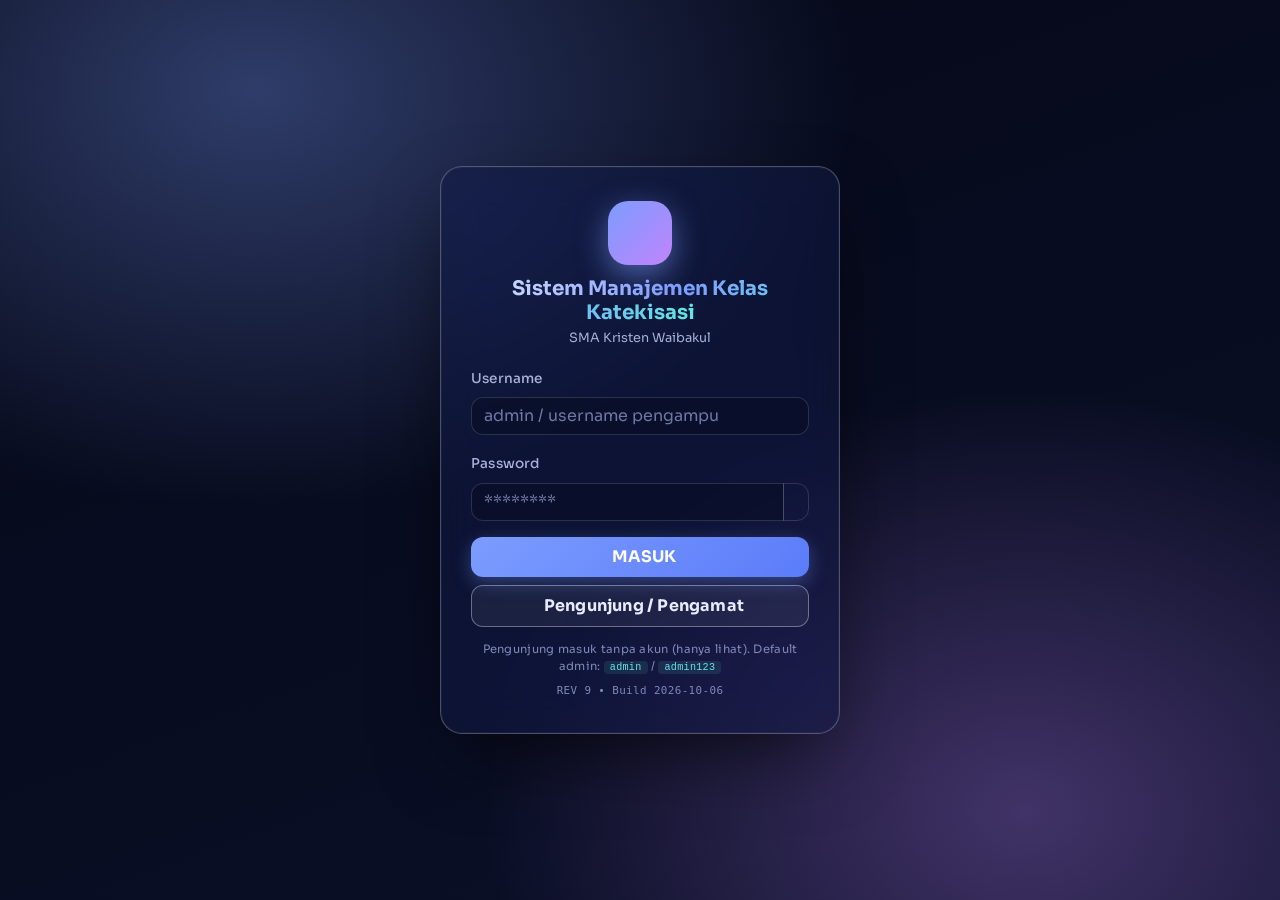
==== commit e4ccb1fc: "## Auto Changelog Selesai — WA Terjadwal Dibatalkan - **Versi di footer GAS**: Konstanta `APP_REV = " ====
--- a/gas/Index.html
+++ b/gas/Index.html
@@ -274,6 +274,9 @@
         .login-brand p{ font-size:.8rem; color:var(--text-dim); margin:0; }
         .login-hint{ font-size:.72rem; color:#7f88b8; text-align:center; margin-top:14px; letter-spacing:.3px; }
         .login-hint code{ color:var(--accent-2); background:rgba(99,230,226,.1); padding:1px 6px; border-radius:4px; }
+        /* Auto Changelog: nomor revisi + tanggal build */
+        .login-version{ font-size:.68rem; color:#7f88b8; text-align:center; margin-top:8px; font-family:'JetBrains Mono',monospace; letter-spacing:.4px; }
+        .app-version-footer{ text-align:center; font-size:.72rem; color:var(--text-dim,#7f88b8); padding:22px 0 10px; font-family:'JetBrains Mono',monospace; letter-spacing:.4px; }
 
         .table-fixed { table-layout: fixed; width: 100%; }
         .table-fixed th, .table-fixed td { vertical-align: middle; overflow: hidden; text-overflow: ellipsis; white-space: nowrap; }
@@ -398,6 +401,7 @@
                 <i class="fas fa-eye me-2"></i>Pengunjung / Pengamat
             </button>
             <div class="login-hint">Pengunjung masuk tanpa akun (hanya lihat). Default admin: <code>admin</code> / <code>admin123</code></div>
+            <div class="login-version app-version-text" data-testid="login-version">REV 9 • Build 2026-10-06</div>
         </div>
     </div>
 
@@ -1140,6 +1144,7 @@
             </div>
         </div>
 
+        <div class="app-version-footer" data-testid="app-version-footer"><i class="fas fa-code-branch me-1"></i><span class="app-version-text">REV 9 • Build 2026-10-06</span></div>
     </div><!-- end main-content -->
 
     <!-- ===== MODAL EDIT GENERIC ===== -->
@@ -1295,6 +1300,7 @@
     };
     document.title = appName;
     document.querySelectorAll('.app-name-text').forEach(elm => { elm.textContent = appName; });
+    if (info.versi) document.querySelectorAll('.app-version-text').forEach(function(elm){ elm.textContent = info.versi; });
     applyLogo(globalSetting.logoUrl);
 }
 
@@ -4298,21 +4304,12 @@
 // ============================================================
 // PERINGATAN ABSEN MINGGU BERJALAN — Masalah 3
 // ============================================================
-function loadDashPeringatan(){
-    if (!currentUser) return;
-    const ctx = { role: currentUser.role, username: currentUser.username, kelasDiampu: currentUser.kelasDiampu };
-    google.script.run.withSuccessHandler(function(res){
-        const box = document.getElementById('dashPeringatanAbsen');
-        const txt = document.getElementById('dashPeringatanText');
-        if (!box || !txt) return;
-        if (res && res.kelas && res.kelas.length > 0){
-            txt.innerHTML = 'Minggu ini (' + escHtml(formatTanggalId(res.start)) + ' s.d. ' + escHtml(formatTanggalId(res.end)) + ') <b>belum ada absen siswa</b> untuk kelas: <b>' + res.kelas.map(escHtml).join(', ') + '</b>. Mohon segera diisi.';
-            box.classList.remove('d-none');
-        } else {
-            box.classList.add('d-none');
-        }
-    }).withFailureHandler(function(){ }).getKelasBelumAbsen(ctx);
-}
+// DINONAKTIFKAN (REV 9): dashboard HANYA menampilkan ringkasan jumlah peringatan.
+// Versi lama fungsi ini menampilkan daftar nama/kelas di dashboard; sengaja
+// dikosongkan agar tidak pernah tampil lagi dari alur pemanggilan mana pun.
+// Implementasi aktif ada di blok Fitur Baru (window.loadDashPeringatan) yang
+// menimpa stub ini saat halaman dimuat.
+function loadDashPeringatan(){ /* stub — lihat window.loadDashPeringatan di blok Fitur Baru */ }
 
 // ============================================================
 // HARI LIBUR (admin) — Masalah 4
@@ -4388,6 +4385,13 @@
   body.role-pengunjung [onclick*="cetakRekap"], body.role-pengunjung [onclick*="downloadCSV"],
   body.role-pengunjung #baUploadCard{display:none !important;}
   body.role-pengunjung .top-navbar button[onclick*="refreshSemuaData"]{display:none !important;}
+  /* Bahan Ajar: maximize modal via CSS sendiri. Tombol maximize/fullscreen bawaan
+     Drive viewer diblokir oleh sandbox iframe Apps Script sehingga viewer terasa
+     "stuck" — toggle .ba-max memperbesar modal hingga hampir penuh layar. */
+  #baPreviewModal.ba-max .modal-dialog{max-width:98vw;width:98vw;height:96vh;margin:2vh auto;}
+  #baPreviewModal.ba-max .modal-content{height:96vh;display:flex;flex-direction:column;}
+  #baPreviewModal.ba-max .modal-body{flex:1;min-height:0;}
+  #baPreviewModal.ba-max .modal-body iframe{height:100% !important;}
 </style>
 <script>
 (function(){
@@ -4634,8 +4638,11 @@
       '<button class="btn btn-sm btn-outline-secondary" onclick="fbLoadBahanAjar()" data-testid="ba-refresh-btn"><i class="fas fa-rotate"></i></button></div>'+
       '<div class="table-responsive"><table class="table table-striped align-middle"><thead><tr><th>Judul</th><th>Target</th><th>Pengunggah</th><th>Ukuran</th><th>Aksi</th></tr></thead><tbody id="baBody" data-testid="ba-list"><tr><td colspan="5" class="text-center text-muted">Memuat...</td></tr></tbody></table></div></div>'+
       '<div class="modal fade" id="baPreviewModal" tabindex="-1"><div class="modal-dialog modal-xl modal-dialog-centered"><div class="modal-content" style="background:#131a3f;">'+
-      '<div class="modal-header"><h6 class="modal-title" id="baPreviewTitle">Baca Bahan Ajar</h6><button type="button" class="btn-close btn-close-white" data-bs-dismiss="modal"></button></div>'+
-      '<div class="modal-body p-0"><iframe id="baPreviewFrame" data-testid="ba-preview-frame" title="Pratinjau PDF" style="width:100%;height:75vh;border:0;" allow="autoplay"></iframe></div>'+
+      '<div class="modal-header"><h6 class="modal-title" id="baPreviewTitle">Baca Bahan Ajar</h6><div class="d-flex align-items-center gap-2">'+
+      '<button type="button" class="btn btn-sm btn-outline-light" id="baMaxBtn" onclick="fbToggleBaMax()" title="Perbesar / pulihkan" data-testid="ba-maximize-btn"><i class="fas fa-expand"></i></button>'+
+      '<a class="btn btn-sm btn-outline-light" id="baOpenTab" href="#" target="_blank" rel="noopener" title="Buka di tab baru (kontrol zoom penuh)" data-testid="ba-open-tab"><i class="fas fa-up-right-from-square"></i></a>'+
+      '<button type="button" class="btn-close btn-close-white" data-bs-dismiss="modal"></button></div></div>'+
+      '<div class="modal-body p-0"><iframe id="baPreviewFrame" data-testid="ba-preview-frame" title="Pratinjau PDF" style="width:100%;height:75vh;border:0;" allow="autoplay; fullscreen" allowfullscreen="true"></iframe></div>'+
       '</div></div></div>';
   }
 
@@ -4649,7 +4656,7 @@
         '<div class="col-6 col-md-3"><div class="stat-card" style="background:#fd7e14;"><div class="d-flex justify-content-between"><div><div class="stat-num" id="pubGuru" data-testid="pub-total-guru">0</div><div class="stat-label">Pengampu &amp; Pengelola</div></div><i class="fas fa-user-tie"></i></div></div></div>'+
       '</div>'+
       '<div class="row g-3 mb-3">'+
-        '<div class="col-md-6"><div class="card"><div class="card-header bg-primary text-white"><i class="fas fa-chart-pie me-2"></i>Kehadiran Siswa (Minggu Ini)</div><div class="card-body"><div id="pubKehadiranSummary" class="small text-muted mb-2" data-testid="pub-kehadiran-summary"></div><div style="position:relative;height:260px;"><canvas id="chartPublikKehadiran" data-testid="chart-publik-kehadiran"></canvas></div></div></div></div>'+
+        '<div class="col-md-6"><div class="card"><div class="card-header bg-primary text-white"><i class="fas fa-chart-pie me-2"></i><span id="pubKehadiranHeader">Kehadiran Siswa (Minggu Ini)</span></div><div class="card-body"><div id="pubKehadiranSummary" class="small text-muted mb-2" data-testid="pub-kehadiran-summary"></div><div style="position:relative;height:260px;"><canvas id="chartPublikKehadiran" data-testid="chart-publik-kehadiran"></canvas></div></div></div></div>'+
         '<div class="col-md-6"><div class="card"><div class="card-header bg-info text-white"><i class="fas fa-book-bookmark me-2"></i>Kehadiran Ibadah (Buku Mingguan, Semester Ini)</div><div class="card-body"><div id="pubIbadahSummary" class="small text-muted mb-2" data-testid="pub-ibadah-summary"></div><div style="position:relative;height:260px;"><canvas id="chartPublikIbadah" data-testid="chart-publik-ibadah"></canvas></div></div></div></div>'+
       '</div>'+
       '<div class="row g-3 mb-3">'+
@@ -5079,11 +5086,23 @@
   window.fbPreviewBahanAjar=function(id){
     var f=(window._fbBahan||[]).filter(function(x){return x.id===id;})[0]; if(!f) return;
     document.getElementById('baPreviewTitle').textContent=f.judul;
+    var ot=document.getElementById('baOpenTab'); if(ot) ot.href=f.urlView;
     document.getElementById('baPreviewFrame').src=f.urlView; // embed Google Drive viewer
     var el=document.getElementById('baPreviewModal');
+    el.classList.remove('ba-max'); _baMaxIcon(false);
     if(window.bootstrap && bootstrap.Modal){ bootstrap.Modal.getOrCreateInstance(el).show(); } else { el.style.display='block'; }
   };
-  document.addEventListener('hidden.bs.modal',function(e){ if(e.target && e.target.id==='baPreviewModal'){ var fr=document.getElementById('baPreviewFrame'); if(fr) fr.src='about:blank'; } });
+  // Maximize memakai CSS sendiri: tombol maximize bawaan Drive viewer tidak
+  // berfungsi di dalam iframe sandbox Apps Script (request fullscreen diblokir),
+  // sehingga viewer terasa "stuck". Toggle ini memperbesar modal hingga hampir
+  // penuh layar; kontrol zoom (+/-) bawaan Drive tetap berfungsi normal.
+  function _baMaxIcon(on){ var b=document.getElementById('baMaxBtn'); if(b) b.innerHTML='<i class="fas '+(on?'fa-compress':'fa-expand')+'"></i>'; }
+  window.fbToggleBaMax=function(){
+    var el=document.getElementById('baPreviewModal'); if(!el) return;
+    var on=!el.classList.contains('ba-max');
+    el.classList.toggle('ba-max',on); _baMaxIcon(on);
+  };
+  document.addEventListener('hidden.bs.modal',function(e){ if(e.target && e.target.id==='baPreviewModal'){ var fr=document.getElementById('baPreviewFrame'); if(fr) fr.src='about:blank'; e.target.classList.remove('ba-max'); _baMaxIcon(false); } });
 
   // ---------- DASHBOARD PUBLIK (Pengunjung/Pengamat) ----------
   var _pubChart1=null,_pubChart2=null;
@@ -5095,8 +5114,10 @@
       document.getElementById('pubKelompok').textContent=d.totalKelompok;
       document.getElementById('pubGuru').textContent=(d.guru||[]).length;
       var kh=d.kehadiran||{labels:[],keys:[],counts:{}};
+      var hd1=document.getElementById('pubKehadiranHeader');
+      if(hd1) hd1.textContent=(kh.mingguIni===false)?'Kehadiran Siswa (Minggu Data Terakhir)':'Kehadiran Siswa (Minggu Ini)';
       var s1=document.getElementById('pubKehadiranSummary');
-      if(s1){ var tot=(kh.keys||[]).reduce(function(n,k){return n+(kh.counts[k]||0);},0); s1.innerHTML='Periode <b>'+h(kh.tglMulai)+'</b> s.d. <b>'+h(kh.tglAkhir)+'</b> — total entri: <b>'+tot+'</b>'; }
+      if(s1){ var tot=(kh.keys||[]).reduce(function(n,k){return n+(kh.counts[k]||0);},0); s1.innerHTML='Periode <b>'+h(kh.tglMulai)+'</b> s.d. <b>'+h(kh.tglAkhir)+'</b> — total entri: <b>'+tot+'</b>'+(kh.mingguIni===false?' <span class="text-warning">(minggu ini belum ada data — ditampilkan minggu terakhir yang ada)</span>':''); }
       if(typeof Chart!=='undefined'){
         var c1=document.getElementById('chartPublikKehadiran');
         if(c1){ if(_pubChart1) _pubChart1.destroy(); _pubChart1=new Chart(c1.getContext('2d'),{type:'pie',data:{labels:kh.labels,datasets:[{data:(kh.keys||[]).map(function(k){return kh.counts[k]||0;}),backgroundColor:['#198754','#ffc107','#0dcaf0','#dc3545','#6610f2'],borderColor:'rgba(255,255,255,.15)',borderWidth:2}]},options:{responsive:true,maintainAspectRatio:false,plugins:{legend:{position:'bottom',labels:{color:'#c7cdea'}}}}}); }
